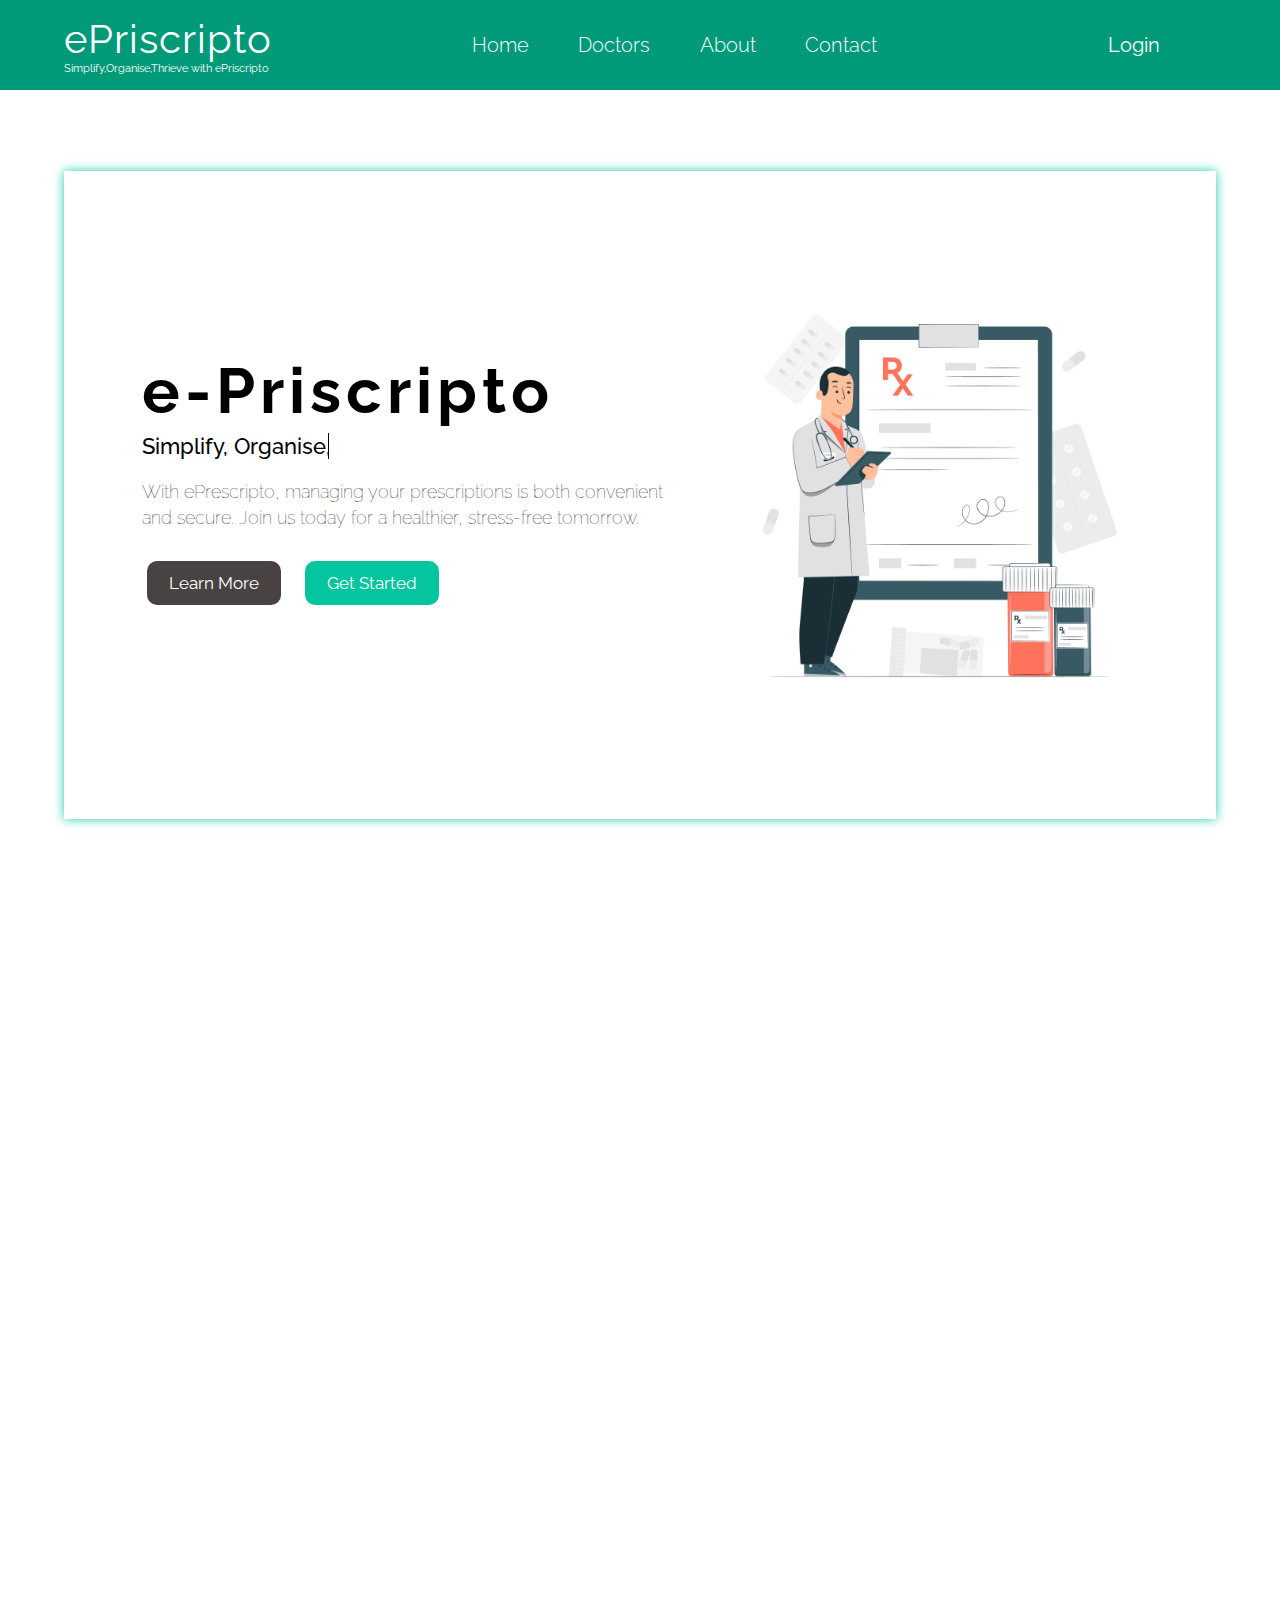
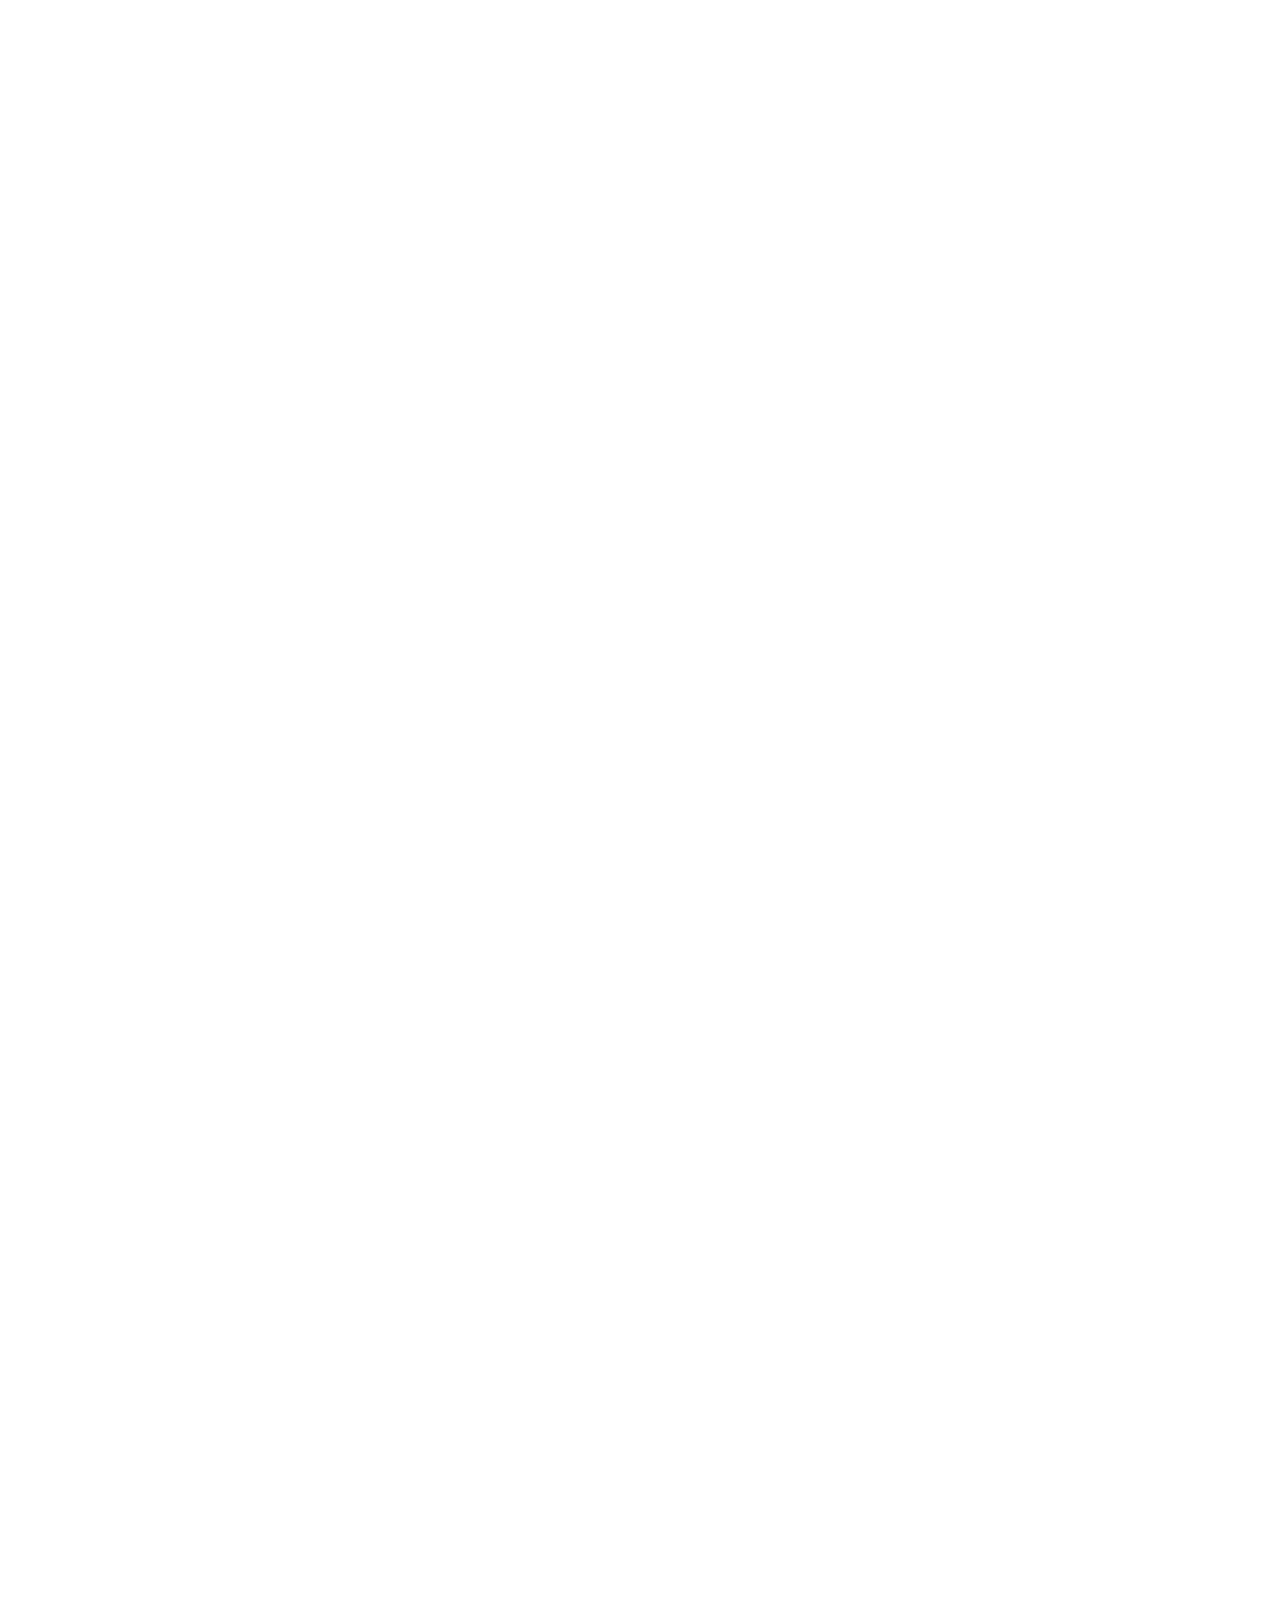
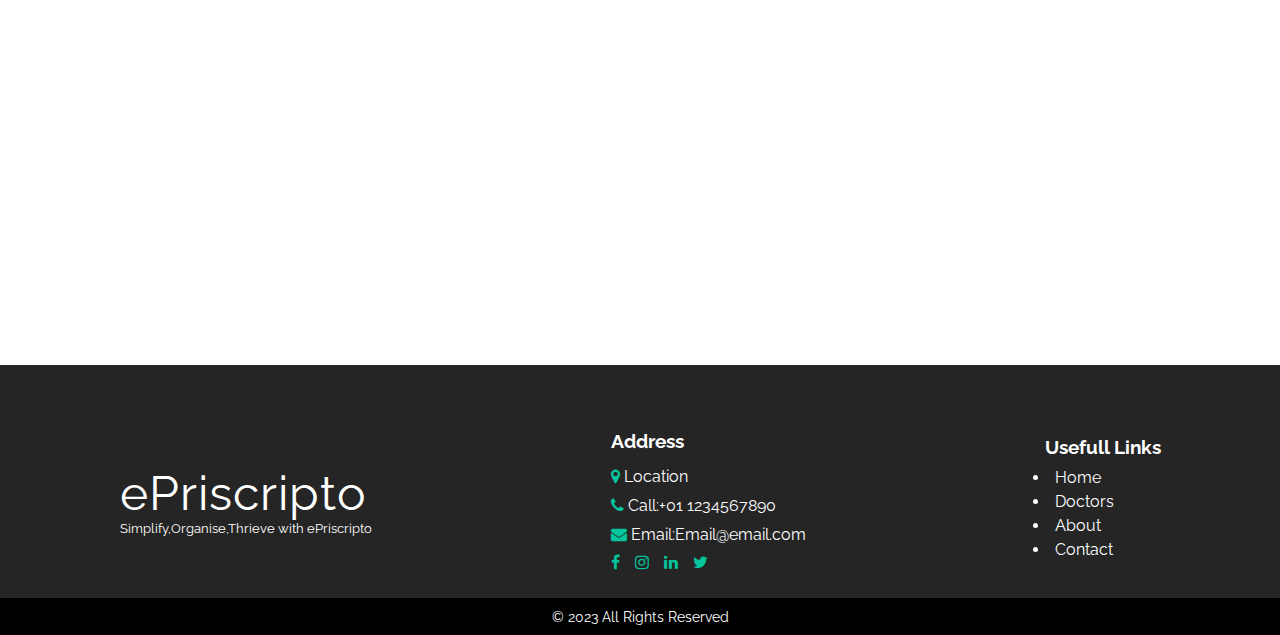
==== index.html @ 1f58bb18 "feat:prescription adding and prescription table" ====
<!DOCTYPE html>
<html lang="en">

    <head>
        <meta charset="UTF-8">
        <meta name="viewport" content="width=device-width, initial-scale=1.0">
        <title>ePriscripto</title>
        <link rel="stylesheet" href="css/style.css">
        <link rel="stylesheet" href="css/signInUp.styles.css">
        <link rel="stylesheet"
            href="https://cdnjs.cloudflare.com/ajax/libs/font-awesome/4.7.0/css/font-awesome.min.css">
    </head>

    <body>
        <header>
            <nav class="navbar-container">
                <div class="logo" href="index.html">
                    <span class="brand">ePriscripto</span>
                    <span class="tagline">Simplify,Organise,Thrieve with ePriscripto</span>
                </div>
                <ul class="navbar-container-left">
                    <li><a href="#home">Home</a></li>
                    <li><a href="#doctors">Doctors</a></li>
                    <li><a href="about.html">About</a></li>
                    <li><a href="#contact-us">Contact</a></li>
                </ul>
                <ul class="navbar-container-right">
                    <li><a class="login" id="login">Login</a></li>
                    <li><a class="profile not-active" href="user-dashboard-html/settings.html">Account</a></li>
                    <li><a class="logout not-active" id="logout">Logout</a></li>
                </ul>
                <div class="drop-down-container">
                    <svg class="menu-icon" xmlns="http://www.w3.org/2000/svg" x="0px" y="0px" width="100" height="100"
                        viewBox="0,0,256,256">
                        <g fill="#ffffff" fill-rule="nonzero" stroke="none" stroke-width="1" stroke-linecap="butt"
                            stroke-linejoin="miter" stroke-miterlimit="10" stroke-dasharray="" stroke-dashoffset="0"
                            font-family="none" font-weight="none" font-size="none" text-anchor="none"
                            style="mix-blend-mode: normal">
                            <g transform="scale(5.12,5.12)">
                                <path
                                    d="M5,8c-0.72127,-0.0102 -1.39216,0.36875 -1.75578,0.99175c-0.36361,0.623 -0.36361,1.39351 0,2.01651c0.36361,0.623 1.0345,1.00195 1.75578,0.99175h40c0.72127,0.0102 1.39216,-0.36875 1.75578,-0.99175c0.36361,-0.623 0.36361,-1.39351 0,-2.01651c-0.36361,-0.623 -1.0345,-1.00195 -1.75578,-0.99175zM5,23c-0.72127,-0.0102 -1.39216,0.36875 -1.75578,0.99175c-0.36361,0.623 -0.36361,1.39351 0,2.01651c0.36361,0.623 1.0345,1.00195 1.75578,0.99175h40c0.72127,0.0102 1.39216,-0.36875 1.75578,-0.99175c0.36361,-0.623 0.36361,-1.39351 0,-2.01651c-0.36361,-0.623 -1.0345,-1.00195 -1.75578,-0.99175zM5,38c-0.72127,-0.0102 -1.39216,0.36875 -1.75578,0.99175c-0.36361,0.623 -0.36361,1.39351 0,2.01651c0.36361,0.623 1.0345,1.00195 1.75578,0.99175h40c0.72127,0.0102 1.39216,-0.36875 1.75578,-0.99175c0.36361,-0.623 0.36361,-1.39351 0,-2.01651c-0.36361,-0.623 -1.0345,-1.00195 -1.75578,-0.99175z">
                                </path>
                            </g>
                        </g>
                    </svg>
                    <ul class="drop-down-menu">
                        <li><a href="#home">Home</a></li>
                        <li><a href="#doctors">Doctors</a></li>
                        <li><a class="login">Login</a></li>
                        <li><a href="about.html">About</a></li>
                        <li><a href="#contact-us">Contact</a></li>
                    </ul>
                </div>
            </nav>
            <section class="login-box-container">
                <div class="container flex" id="container">
                    <div class="form-container sign-up-container flex">
                        <form action="#" class="flex-col" id="sign-up">
                            <h1>Create Account</h1>
                            <div class="social-container">
                                <a href="#" class="social">
                                    <svg xmlns="http://www.w3.org/2000/svg" x="0px" y="0px" width="100" height="100"
                                        viewBox="0 0 48 48">
                                        <linearGradient id="Ld6sqrtcxMyckEl6xeDdMa_uLWV5A9vXIPu_gr1" x1="9.993"
                                            x2="40.615" y1="9.993" y2="40.615" gradientUnits="userSpaceOnUse">
                                            <stop offset="0" stop-color="#2aa4f4"></stop>
                                            <stop offset="1" stop-color="#007ad9"></stop>
                                        </linearGradient>
                                        <path fill="url(#Ld6sqrtcxMyckEl6xeDdMa_uLWV5A9vXIPu_gr1)"
                                            d="M24,4C12.954,4,4,12.954,4,24s8.954,20,20,20s20-8.954,20-20S35.046,4,24,4z">
                                        </path>
                                        <path fill="#fff"
                                            d="M26.707,29.301h5.176l0.813-5.258h-5.989v-2.874c0-2.184,0.714-4.121,2.757-4.121h3.283V12.46 c-0.577-0.078-1.797-0.248-4.102-0.248c-4.814,0-7.636,2.542-7.636,8.334v3.498H16.06v5.258h4.948v14.452 C21.988,43.9,22.981,44,24,44c0.921,0,1.82-0.084,2.707-0.204V29.301z">
                                        </path>
                                    </svg>
                                </a>
                                <svg xmlns="http://www.w3.org/2000/svg" x="0px" y="0px" width="100" height="100"
                                    viewBox="0 0 48 48">
                                    <path fill="#0288d1" d="M24 4A20 20 0 1 0 24 44A20 20 0 1 0 24 4Z"></path>
                                    <path fill="#fff"
                                        d="M14 19H18V34H14zM15.988 17h-.022C14.772 17 14 16.11 14 14.999 14 13.864 14.796 13 16.011 13c1.217 0 1.966.864 1.989 1.999C18 16.11 17.228 17 15.988 17zM35 24.5c0-3.038-2.462-5.5-5.5-5.5-1.862 0-3.505.928-4.5 2.344V19h-4v15h4v-8c0-1.657 1.343-3 3-3s3 1.343 3 3v8h4C35 34 35 24.921 35 24.5z">
                                    </path>
                                </svg>
                                <svg xmlns="http://www.w3.org/2000/svg" x="0px" y="0px" width="100" height="100"
                                    viewBox="0 0 48 48">
                                    <path fill="#FFC107"
                                        d="M43.611,20.083H42V20H24v8h11.303c-1.649,4.657-6.08,8-11.303,8c-6.627,0-12-5.373-12-12c0-6.627,5.373-12,12-12c3.059,0,5.842,1.154,7.961,3.039l5.657-5.657C34.046,6.053,29.268,4,24,4C12.955,4,4,12.955,4,24c0,11.045,8.955,20,20,20c11.045,0,20-8.955,20-20C44,22.659,43.862,21.35,43.611,20.083z">
                                    </path>
                                    <path fill="#FF3D00"
                                        d="M6.306,14.691l6.571,4.819C14.655,15.108,18.961,12,24,12c3.059,0,5.842,1.154,7.961,3.039l5.657-5.657C34.046,6.053,29.268,4,24,4C16.318,4,9.656,8.337,6.306,14.691z">
                                    </path>
                                    <path fill="#4CAF50"
                                        d="M24,44c5.166,0,9.86-1.977,13.409-5.192l-6.19-5.238C29.211,35.091,26.715,36,24,36c-5.202,0-9.619-3.317-11.283-7.946l-6.522,5.025C9.505,39.556,16.227,44,24,44z">
                                    </path>
                                    <path fill="#1976D2"
                                        d="M43.611,20.083H42V20H24v8h11.303c-0.792,2.237-2.231,4.166-4.087,5.571c0.001-0.001,0.002-0.001,0.003-0.002l6.19,5.238C36.971,39.205,44,34,44,24C44,22.659,43.862,21.35,43.611,20.083z">
                                    </path>
                                </svg></a>
                            </div>
                            <span>or use your email for registration</span>
                            <div class="form-fields-container">
                                <div class="form-field">
                                    <input type="text" placeholder="Name" name="fullName" />
                                    <span class="error-name">Error message</span>
                                </div>
                                <div class="form-field">
                                    <input type="email" placeholder="Email" name="email" />
                                    <span class="error-email">error</span>
                                </div>
                                <div class="form-field">
                                    <input type="password" placeholder="Password" name="password" />
                                    <span class="error-password">error</span>
                                </div>
                                <div class="form-field">
                                    <input type="password" placeholder="Confirm Password" name="confirmPassword" />
                                    <span class="error-confirm-password">error</span>
                                </div>
                            </div>
                            <button class="styled">Sign Up</button>
                        </form>
                    </div>
                    <div class="form-container sign-in-container flex">
                        <form action="#" class="flex-col" id="sign-in">
                            <h1>Sign in</h1>
                            <div class="social-container">
                                <a href="#" class="social">
                                    <svg xmlns="http://www.w3.org/2000/svg" x="0px" y="0px" width="100" height="100"
                                        viewBox="0 0 48 48">
                                        <linearGradient id="Ld6sqrtcxMyckEl6xeDdMa_uLWV5A9vXIPu_gr1" x1="9.993"
                                            x2="40.615" y1="9.993" y2="40.615" gradientUnits="userSpaceOnUse">
                                            <stop offset="0" stop-color="#2aa4f4"></stop>
                                            <stop offset="1" stop-color="#007ad9"></stop>
                                        </linearGradient>
                                        <path fill="url(#Ld6sqrtcxMyckEl6xeDdMa_uLWV5A9vXIPu_gr1)"
                                            d="M24,4C12.954,4,4,12.954,4,24s8.954,20,20,20s20-8.954,20-20S35.046,4,24,4z">
                                        </path>
                                        <path fill="#fff"
                                            d="M26.707,29.301h5.176l0.813-5.258h-5.989v-2.874c0-2.184,0.714-4.121,2.757-4.121h3.283V12.46 c-0.577-0.078-1.797-0.248-4.102-0.248c-4.814,0-7.636,2.542-7.636,8.334v3.498H16.06v5.258h4.948v14.452 C21.988,43.9,22.981,44,24,44c0.921,0,1.82-0.084,2.707-0.204V29.301z">
                                        </path>
                                    </svg>
                                </a>
                                <svg xmlns="http://www.w3.org/2000/svg" x="0px" y="0px" width="100" height="100"
                                    viewBox="0 0 48 48">
                                    <path fill="#0288d1" d="M24 4A20 20 0 1 0 24 44A20 20 0 1 0 24 4Z"></path>
                                    <path fill="#fff"
                                        d="M14 19H18V34H14zM15.988 17h-.022C14.772 17 14 16.11 14 14.999 14 13.864 14.796 13 16.011 13c1.217 0 1.966.864 1.989 1.999C18 16.11 17.228 17 15.988 17zM35 24.5c0-3.038-2.462-5.5-5.5-5.5-1.862 0-3.505.928-4.5 2.344V19h-4v15h4v-8c0-1.657 1.343-3 3-3s3 1.343 3 3v8h4C35 34 35 24.921 35 24.5z">
                                    </path>
                                </svg>
                                <svg xmlns="http://www.w3.org/2000/svg" x="0px" y="0px" width="100" height="100"
                                    viewBox="0 0 48 48">
                                    <path fill="#FFC107"
                                        d="M43.611,20.083H42V20H24v8h11.303c-1.649,4.657-6.08,8-11.303,8c-6.627,0-12-5.373-12-12c0-6.627,5.373-12,12-12c3.059,0,5.842,1.154,7.961,3.039l5.657-5.657C34.046,6.053,29.268,4,24,4C12.955,4,4,12.955,4,24c0,11.045,8.955,20,20,20c11.045,0,20-8.955,20-20C44,22.659,43.862,21.35,43.611,20.083z">
                                    </path>
                                    <path fill="#FF3D00"
                                        d="M6.306,14.691l6.571,4.819C14.655,15.108,18.961,12,24,12c3.059,0,5.842,1.154,7.961,3.039l5.657-5.657C34.046,6.053,29.268,4,24,4C16.318,4,9.656,8.337,6.306,14.691z">
                                    </path>
                                    <path fill="#4CAF50"
                                        d="M24,44c5.166,0,9.86-1.977,13.409-5.192l-6.19-5.238C29.211,35.091,26.715,36,24,36c-5.202,0-9.619-3.317-11.283-7.946l-6.522,5.025C9.505,39.556,16.227,44,24,44z">
                                    </path>
                                    <path fill="#1976D2"
                                        d="M43.611,20.083H42V20H24v8h11.303c-0.792,2.237-2.231,4.166-4.087,5.571c0.001-0.001,0.002-0.001,0.003-0.002l6.19,5.238C36.971,39.205,44,34,44,24C44,22.659,43.862,21.35,43.611,20.083z">
                                    </path>
                                </svg></a>
                            </div>
                            <span>or use your account</span>
                            <div class="form-fields-container">
                                <div class="form-field">
                                    <input type="email" placeholder="Email" name="email" />
                                    <span class="error-email">error</span>
                                </div>
                                <div class="form-field">
                                    <input type="password" placeholder="Password" name="password" />
                                    <span class="error-password">error</span>
                                </div>
                            </div>
                            <a href="#">Forgot your password?</a>
                            <button class="styled">Sign In</button>
                        </form>
                    </div>
                    <div class="overlay-container flex-col">
                        <div class="overlay">
                            <div class="overlay-panel overlay-right flex-col">
                                <h1>Welcome Back!</h1>
                                <p>To keep connected with us please login with your personal info</p>
                                <button class="styled" id="signIn">Sign In</button>
                            </div>
                            <div class="overlay-panel overlay-left flex-col active">
                                <h1>Hello, Friend!</h1>
                                <p>Enter your personal details and start journey with us</p>
                                <button class="styled" id="signUp">Sign Up</button>
                            </div>
                        </div>
                    </div>
                </div>
            </section>
            <div class="pop-message">
                Wrong password
            </div>
            <section id="home">
                <div class="home-container">
                    <div class="brand-tagline-container">
                        <h1 class="brand">e-Priscripto</h1>
                        <h3 class="tagline">Simplify, Organise, Thrieve with ePriscripto</h3>
                        <p class="description">With ePrescripto, managing your prescriptions is both convenient and
                            secure.
                            Join us today for a healthier, stress-free tomorrow.</p>
                        <div class="btn-container">
                            <a href="#learn-more">
                                <button class="styled learn-more">Learn More</button>
                            </a>
                            <a>
                                <button class="styled get-started">Get Started</button>
                            </a>
                        </div>
                    </div>
                    <img src="images/doc-priscription.jpg" alt="Priscription illustrations" class="illustration">
                </div>
                <div class="controller-container">
                    <span class="controller">&lt;</span>
                    <span class="controller">&gt;</span>
                </div>
            </section>
        </header>
        <section class="feature-section reveal">
            <div class="features-main-container reveal">
                <h1 class="heading">Features</h1>
                <div class="features-container">
                    <div class="feature">
                        <h2>Medication Reminders</h2>
                        <span>Never miss a dose again! ePrescripto's intuitive medication reminders
                            keep you on track with your prescriptions.</span>
                    </div>
                    <div class="feature">
                        <h2>Priscription History</h2>
                        <span>Access your complete prescription history at your fingertips.
                            ePrescripto securely records and organizes your medications
                        </span>
                    </div>
                    <div class="feature">
                        <h2>Family Profiles</h2>
                        <span>You can manage prescriptions for multiple family members all in one account.
                            Streamline your loved ones' health journeys effortlessly</span>
                    </div>
                </div>
            </div>

        </section>
        <section class="how-to-use-section section-fonts" id="learn-more">
            <div class="steps-container reveal">
                <img src="images/priscription.png" alt="Priscription illustrations" class="illustration">
                <h3 class="heading reveal">Getting Started with ePrescripto</h3>
                <span class="reveal">
                    Welcome to ePrescripto! We're here to make managing your prescriptions and healthcare a breeze.
                    Follow
                    these simple steps to get started:
                </span>
                <ol>
                    <li class="step-heading reveal">Sign Up:
                        <p class="step-des">
                            Click "Get Started" to create your ePrescripto account. It's quick, easy, and free.
                        </p>
                    </li>
                    <li class="step-heading reveal">
                        Upload Prescriptions:
                        <p class="step-des">
                            Upload images or PDFs of your prescriptions. Our platform securely stores your
                            prescription history.
                        </p>
                    </li>
                    <li class="step-heading reveal">Set Medication Reminders:
                        <p class="step-des">
                            Create personalized medication schedules. Receive timely reminders via email or SMS.
                        </p>
                    </li>
                    <li class="step-heading reveal">Stay Organized:
                        <p class="step-des">
                            Access your complete prescription history and track your health journey effortlessly.
                        </p>
                    </li>
                    <li class="step-heading reveal">Family-Friendly:
                        <p class="step-des">
                            Add and manage prescriptions for multiple family members within one account.
                        </p>
                    </li>
                    <li class="step-heading reveal">Experience Convenience:
                        <p class="step-des">
                            Simplify your healthcare management with ePrescripto and enjoy peace of mind.
                        </p>
                    </li>
                </ol>
            </div>
        </section>
        <section class="doctors-section reveal" id="doctors">
            <h1 class="heading">Doctors</h1>
            <div class="doctor-main-container reveal">
                <img src="images/doctor2.png" alt="doctor" class="doctor-illustration doc1">
                <div class="doctor-info-container">
                    <div class="doctor">
                        <img src="images/team1.jpg" alt="Profile" class="profile-pic">
                        <h2>Dr. Olivia Martinez</h2>
                        <h3>Dermatologist</h3>
                    </div>
                    <div class="doctor">
                        <img src="images/team2.jpg" alt="Profile" class="profile-pic">
                        <h2>Dr. Emily Davis</h2>
                        <h3>Pediatrician</h3>
                    </div>
                    <div class="doctor">
                        <img src="images/team3.jpg" alt="Profile" class="profile-pic">
                        <h2>Dr. Robert Johnson</h2>
                        <h3>Orthopedic Surgeon</h3>
                    </div>
                </div>
                <img src="images/doctor1.png" alt="doctor" class="doctor-illustration doc2">
            </div>
        </section>
        <section class="testimonial-section section-fonts reveal">
            <h2 class="heading">Testimonials</h2>
            <div class="testimonial-container">
                <span class="controller">&lt;</span>
                <div class="testimonial">
                    <blockquote>
                        "ePrescripto is a game-changer for me. Managing prescriptions for my entire family has never
                        been this simple."
                    </blockquote>
                    <cite>- Jane Smith</cite>
                </div>
                <span class="controller">&gt;</span>
            </div>
        </section>
        <section class="contact-section section-fonts reveal" id="contact-us">
            <div class="contact-main-container reveal">
                <div>
                    <h2 class="heading">Get in touch with us</h2>
                    <div class="contact-form-container">
                        <form>
                            <input type="text" placeholder="Full Name">
                            <input type="email" placeholder="Email">
                            <input type="tel" placeholder="Phone Number">
                            <textarea name="" id="" cols="60" rows="3" placeholder="Message"></textarea>
                            <button class="styled" id="send">Send</button>
                        </form>
                    </div>
                </div>
            </div>
            <div class="thanks-container flex">
                <div class="thanks">
                    <h2>Thank You</h2>
                    <h4>We will get back to you.</h4>
                </div>
            </div>
        </section>
        <footer>
            <div class="footer-container">
                <div class="logo">
                    <span class="brand">ePriscripto</span>
                    <span class="tagline">Simplify,Organise,Thrieve with ePriscripto</span>
                </div>
                <div class="details-container">
                    <h3>Address</h3>
                    <span><i class="fa fa-map-marker"></i> Location</span>
                    <span><i class="fa fa-phone"></i> Call:+01 1234567890</span>
                    <span><i class="fa fa-envelope"></i> Email:Email@email.com</span>
                    <span class="social-icons-container"><i class="fa fa-facebook"></i><i class="fa fa-instagram"></i><i
                            class="fa fa-linkedin"></i><i class="fa fa-twitter"></i></span>
                </div>
                <div class="important-links-container">
                    <h3>Usefull Links</h3>
                    <ul>
                        <li><a href="#home">Home</a></li>
                        <li><a href="#doctors">Doctors</a></li>
                        <li><a href="about.html">About</a></li>
                        <li><a href="#contact-us">Contact</a></li>
                    </ul>
                </div>
            </div>
            <div class="bottom-bar">&copy; 2023 All Rights Reserved</div>
        </footer>
        <script src="js/index.js"></script>
    </body>

</html>
---- css/style.css ----
@import url('https://fonts.googleapis.com/css2?family=Raleway:ital,wght@0,100;0,200;0,300;0,400;1,600&display=swap');

:root {
    --green: #04C59D;
    --text: white;
    --shadow: rgba(6, 197, 157, 0.9);
    --desText: #cfdbd5;
    --secondaryText: #252525;
    --navBackground: rgb(0, 154, 120);
    --errorText:#af0c0c;
    --errorBackground:#ffe0e0;
    --successBackground:#95d5b2;
}

* {
    font-family: "Raleway";
    margin: 0;
    padding: 0;
    box-sizing: border-box;
    scroll-behavior: smooth;
}

li {
    list-style: none;
}

a {
    padding: 5px;
    border-radius: 5px;
    color: white;
    text-decoration: none;
    transition: all 0.4s;
}

.navbar-container a:hover {
    background-color: #494242;
}

input:focus {
    outline: none;
}

button.styled {
    width: max-content;
    color: var(--text);
    border-color: transparent;
    border-radius: 10px;
    padding: 10px 20px;
    font-size: 1.2em;
    cursor: pointer;
    background-color: var(--green);
}

.heading {
    font-size: 42px;
    text-align: center;
    margin-bottom: 5vh;
}

.controller {
    font-size: 2em;
    cursor: pointer;
}

.fa {
    color: var(--green);
}

/* styles for navigation bar starts here */
.navbar-container {
    position: sticky;
    top: 0;
    padding: 0 5%;
    width: 100%;
    color: var(--text);
    height: 10vh;
    background-color:var(--navBackground);
    display: flex;
    justify-content: space-between;
    align-items: center;
    font-size: 20px;
    z-index: 99;
}

header {
    position: relative;
}

.navbar-container .logo {
    flex-grow: 1;
}

.logo {
    color: var(--text);
    display: flex;
    flex-direction: column;
}

.logo .brand {
    font-size: 2em;
    letter-spacing: 1px;
}

.logo .tagline {
    font-size: .55em;
}

.navbar-container-left {
    font-size: 1em;
    font-weight: 300;
    display: flex;
    gap: 8%;
    flex-grow: 1;
}

.navbar-container-right {
    font-size: 1em;
    display: flex;
    justify-content: flex-end;
    align-items: center;
    flex-grow: 1;
    gap: 10%;
}

.login,.logout,.profile{
    cursor: pointer;
}
.logout.not-active,.login.not-active,.profile.not-active{
    display: none;
}


.navbar-container .menu-icon {
    position: absolute;
    height: 60px;
    top: 1%;
    right: 5%;
    width: 1.5em;
    cursor: pointer;
    display: none;
}

.drop-down-menu {
    position: absolute;
    width: 100%;
    top: 10vh;
    left: 0;
    background-color: var(--navBackground);
    text-align: center;
    display: none;
}

.drop-down-menu li {
    font-size: 1.1em;
    padding: 5px;
    transition: all 0.4s;
}

.drop-down-menu li:hover {
    background-color: #494242;
}

.navbar-container .drop-down-menu.active {
    display: block;
}

/* styles for navigation bar ends here */
.pop-message{
    display: none;
    font-size: 1.3em;
    background-color: var(--desText);
    padding:20px;
    width: 20%;
    height:7vh;
    position: absolute;
    right:0;
    z-index: 100;
    top:15%;;
    animation: popUp 0.6s;
}
.pop-message.error{
    color: var(--errorText);
    border: 1px solid var(--errorText);
    background-color: var(--errorBackground);
}
.pop-message.success{
    color: var(--green);
    border: 1px solid var(--green);
    background-color: #eae6e5;
}
.pop-message.active{
    display: block;
}
@keyframes popUp {
    from{
        transform: translateX(350px);
    }
    to{
        transform: translateX(0);
    } 
}

#home {
    width: 100%;
    height: 90vh;
    display: flex;
    flex-direction: column;
    justify-content: center;
    align-items: center;
}

#home .illustration {
    width: 40%;
}

#home .controller-container {
    position: relative;
    bottom: 7%;
    display: flex;
    gap: 20px;
    display: none;
}

.controller-container .controller {
    background-color: var(--green);
    border-radius: 10%;
    padding: 0 10px 6px;
    color: white;
}

.home-container {
    width: 90%;
    height: 80%;
    padding: 10px;
    display: flex;
    box-shadow: 0 0 10px 0px var(--shadow);
    justify-content: center;
    align-items: center;
    gap: 3%;
}

.brand-tagline-container {
    max-width: 50%;
    height: 65%;
}

.brand-tagline-container .brand {
    font-size: 4.5em;
    letter-spacing: 5px;
}

.brand-tagline-container .tagline {
    margin: 5px 0;
    width: 33%;
    max-width: max-content;
    text-wrap: nowrap;
    text-overflow: hidden;
    overflow: hidden;
    font-weight: 500;
    font-size: 1.6em;
    animation: animate 12s infinite, cursor .6s infinite alternate;
    border-right: 1px solid;
}

@keyframes cursor {
    50% {
        border-color: transparent;
    }
}

@keyframes animate {

    0%,
    100% {
        width: 33%;
    }

    90% {
        width: 100%;
    }
}

.description {
    max-width: 97%;
    margin-top: 20px;
    font-size: 1.3em;
    line-height: 25px;
    font-weight: 100;
}

.brand-tagline-container .btn-container {
    margin-top: 10px;
    display: flex;
    gap: 5%;
}

.styled.learn-more {
    background-color: #494242;
    transition: all 0.2s;
}

.styled.learn-more:hover {
    transform: scale(1.1);
    box-shadow: 0 0 20px 0 var(--secondaryText);
}

.get-started {
    transition: all 0.2s;
}

.get-started:hover {
    transform: scale(1.1);
    box-shadow: 0 0 20px 0 var(--shadow);
}

.section-fonts {
    font-size: 16px;
}

.feature-section {
    position: relative;
    background-color: var(--green);
    padding: 50px 0;
    color: var(--text);
}

.feature-section .heading {
    color: var(--text);
}

.feature-section .features-container {
    display: flex;
    justify-content: center;
    align-items: center;
    flex-wrap: wrap;
    gap: 30px;
}

.feature {
    border-radius: 10px;
    text-align: center;
    padding: 30px 10px;
    box-shadow: 0 0 10px 10px rgba(0, 0, 0, 0.1);
    width: 25%;
    height: 20vh;
    background-color: #192e36;
    transition: 0.4s all;
    overflow: hidden;
    display: flex;
    flex-direction: column;
    gap: 10%;
}

.feature:hover {
    transform: scale(1.1);
}

.feature h2 {
    font-size: 1.5em;
    font-weight: 500;
}

.feature span {
    font-size: 1em;
    line-height: 1.5em;
    font-weight: 200;
    color: var(--text);
    text-overflow: ellipsis;
}

.doctors-section {
    position: relative;
    padding: 50px 0;
    width: 100%;
    height: max-content;
    display: flex;
    justify-content: center;
    align-items: center;
    flex-direction: column;
    background-color: var(--green);
    color: var(--text);
}


.doctors-section .doctor-main-container {
    flex-grow: 2;
    display: flex;
    justify-content: center;
    align-items: center;
    gap: 1%;
}

.doctor-info-container {
    padding: 0 20px;
    height: max-content;
    display: flex;
    justify-content: center;
    align-items: center;
    flex-wrap: wrap;
    gap: 20px;
}

.doctor {
    width: 60%;
    height: max-content;
    background-color: rgba(37, 37, 37, 0.5);
    padding: 20px 5px;
    border-radius: 20px;
    display: flex;
    flex-direction: column;
    justify-content: center;
    align-items: center;
    transition: all 0.3s;
}

.doctor h2 {
    font-size: 1.3em;
}

.doctor h3 {
    font-size: 1.1em;
}

.doctor:hover {
    transform: scale(1.1);
}

.doctor-illustration {
    width: 25%;
}

.doctor .profile-pic {
    margin-bottom: 10px;
    width: 50%;
    aspect-ratio: 1;
    border-radius: 50%;
}

.how-to-use-section {
    position: relative;
    width: 85%;
    margin: 10vh auto;
}

.steps-container {
    padding: 5%;
    box-shadow: 0 0 10px 0 rgba(6, 197, 157, 0.9);
}

.steps-container span {
    font-size: 1.4em;
    line-height: 1.4em;
}

.steps-container ol>li {
    list-style: decimal;
}

.steps-container .illustration {
    position: absolute;
    z-index: -1;
    right: 10%;
    top: 30%;
}

.step-heading {
    color: var(--green);
    font-size: 1.4em;
    margin: 20px 0 20px 20px;
}

.step-heading .step-des {
    color: #252525;
    margin-top: 5px;
    font-size: .9em;
    width: 70%;
}

.steps-container .illustration {
    right: 10%;
    top: 30%;
    width: 100%;
    opacity: .2;
}

.testimonial-section {
    padding: 1%;
    width: 80%;
    margin: 5vh auto;
}

.testimonial-container {
    display: flex;
    justify-content: center;
    align-items: center;
}

.testimonial cite {
    float: right;
    font-size: 1.5em;
}

.testimonial blockquote {
    margin: 20px 0;
    font-size: 1.4em;
    line-height: 28px;
}

.testimonial-container .controller {
    background-color: var(--green);
    padding: 10px 5px 15px;
    color: var(--text);
    font-size: 2em;
}

.testimonial {
    max-width: 90%;
    padding: 1% 4%;
    box-shadow: 0 0 5px 2px rgba(6, 197, 157, 0.9);
}

.contact-section {
    padding: 6%;
    position: relative;
    background-color: var(--green);
    margin: 5vh 0 0;
    display: flex;
    flex-direction: column;
    justify-content: center;
    align-items: center;
    height: 70vh;
}

.contact-main-container {
    position: relative;
    max-width: 90%;
    box-shadow: 0 0 10px 0px rgba(0, 0, 0, 0.7);
    padding: 3%;
    background-color: var(--text);
    animation: send 0.4s;
}

.contact-main-container.not-active {
    display: none;
}

@keyframes send {
    from {
        transform: scale(0);
    }

    to {
        transform: scale(1);
    }
}

.contact-form-container form {
    display: flex;
    flex-direction: column;
}

.contact-form-container form input,
textarea {
    font-size: 1em;
    margin: 10px 0;
    padding: 10px;
    border: var(--green) 1px solid;
}
.contact-form-container .styled{
    margin-top: 10px;
    padding:5px 10px;
    font-size: 1em;
}

.contact-form-container button {
    font-size: 1.2em;
}

.contact-section .thanks-container {
    display: none;
    padding: 2% 8%;
    background-color: var(--text);
    justify-content: center;
    align-items: center;
    text-align: center;
    border-radius: 60px;
    animation: receive 0.4s;
}

.contact-section .thanks-container.active {
    display: block;
}

@keyframes receive {
    from {
        transform: scale(0);
    }

    to {
        transform: scale(1);
    }
}

.thanks h2 {
    font-size: 3em;
}

.thanks h4 {
    font-size: 1.5em;
}

.contact-main-container .thanks-container img {
    width: 30%;
}

footer {
    position: relative;
    color: var(--text);
    height: 30vh;
    width: 100%;
    background-color: #252525;
    display: flex;
    flex-direction: column;
    justify-content: center;
}

.footer-container {
    display: flex;
    justify-content: space-around;
    align-items: center;
    font-size: 18px;
}

.footer-container .brand {
    font-size: 3em;
}

.footer-container .tagline {
    font-size: .8em;
}

.footer-container .details-container {
    display: flex;
    flex-direction: column;
    gap: 10px;
}

.details-container h3 {
    margin-bottom: 5px;
}

.footer-container .details-container .social-icons-container {
    display: flex;
    gap: 15px;
}

.footer-container .important-links-container h3 {
    margin-bottom: 10px;
}

.footer-container .important-links-container li {
    list-style: disc;
    margin: 5px;
}

.bottom-bar {
    font-size: .9em;
    width: 100%;
    background-color: black;
    text-align: center;
    position: absolute;
    bottom: 0;
    padding: 10px 0;
}

.reveal {
    position: relative;
    transform: translateY(150px);
    opacity: 0;
    transition: all 0.5s ease-in;
}

.reveal.active {
    transform: translateY(0);
    opacity: 1;
}

/* media queries starts here */

@media (min-width:375px) {

    .navbar-container-left,
    .navbar-container-right {
        display: none;
    }

    .navbar-container .menu-icon {
        display: block;
    }

    .navbar-container {
        font-size: 14px;
    }

    #home {
        height: 80vh;
    }

    #home .illustration {
        width: 40%;
    }

    .doctor-illustration {
        display: none;
    }

    .home-container {
        font-size: 8px;
        display: flex;
        flex-direction: column-reverse;
    }

    .brand-tagline-container {
        height: 50%;
        max-width: 80%;
        display: flex;
        flex-direction: column;
        align-items: center;
    }

    .description {
        margin-top: 10px;
        line-height: 20px;
        text-align: center;
    }

    .feature-section {
        font-size: 13px;
    }

    .doctors-section {
        font-size: 12px;
    }

    .feature {
        padding: 20px 10px;
        flex-basis: 70%;
    }

    .section-fonts {
        font-size: 12px;
    }

    .steps-container .illustration {
        right: 10%;
        top: 30%;
        width: 100%;
        opacity: .1;
    }

    .step-heading .step-des {
        width: 95%;
    }

    .testimonial {
        max-width: 100%;
    }

    .testimonial blockquote {
        margin: 10px 0;
        line-height: 22px;
    }

    .heading {
        font-size: 24px;
    }

    .contact-section {
        height: 60vh;
    }

    .contact-main-container {
        max-width: 80%;
    }

    .contact-form-container form input,
    textarea {
        margin: 8px 0;
        padding: 5px;
    }

    .footer-container {
        font-size: 9px;
    }
}

@media (min-width:575px) {
    .navbar-container {
        font-size: 14px;
    }

    #home {
        height: 90vh;
    }

    .home-container {
        font-size: 10px;
    }

    #home .illustration {
        width: 35%;
    }

    .brand-tagline-container {
        width: 70%;
    }

    .doctors-section {
        font-size: 13px;
    }

    .doctor {
        flex-basis: 40%;
    }

    .feature-section {
        font-size: 13px;
    }

    .feature {
        flex-basis: 40%;
    }

    .section-fonts {
        font-size: 13px;
    }

    .steps-container .illustration {
        right: 10%;
        top: 20%;
        width: 80%;
        opacity: .1;
    }

    .step-heading .step-des {
        width: 95%;
    }

    .heading {
        font-size: 32px;
    }

    .contact-main-container {
        max-width: 70%;
    }

    .contact-form-container form {
        max-width: 100%;
    }

    .footer-container {
        font-size: 14px;
    }
}

@media(min-width:768px) {

    .navbar-container-left,
    .navbar-container-right {
        display: flex;
    }

    .navbar-container .menu-icon {
        display: none;
    }

    .navbar-container {
        font-size: 14px;
    }

    .home-container {
        font-size: 12px;
        flex-direction: row;
    }

    .brand-tagline-container {
        width: 90%;
        height: 50%;
    }

    .doctors-section {
        font-size: 14px;
    }

    .doctor {
        flex-basis: 35%;
    }

    .feature-section {
        font-size: 15px;
    }

    .feature {
        padding: 20px 10px;
        flex-basis: 40%;
    }

    .section-fonts {
        font-size: 11px;
    }

    .steps-container .illustration {
        right: 10%;
        top: 20%;
        width: 80%;
    }

    .step-heading .step-des {
        width: 95%;
    }

    .heading {
        font-size: 32px;
    }

    .contact-main-container {
        max-width: 70%;
    }

    .contact-form-container form {
        display: flex;
        flex-direction: column;
        max-width: 100%;
    }

    .contact-form-container form input,
    textarea {
        margin: 8px 0;
        padding: 3px;
    }

    .footer-container {
        font-size: 14px;
    }
}

@media (min-width:991px) {
    .navbar-container {
        font-size: 16px;
    }

    .home-container {
        font-size: 12px;
    }

    .description {
        text-align: left;
    }

    .brand-tagline-container {
        width: 50%;
        height: 60%;
        align-items: start;
    }

    .feature-section {
        font-size: 14px;
    }

    .feature {
        padding: 20px;
        flex-basis: 35%;
    }

    .section-fonts {
        font-size: 15px;
    }

    .steps-container .illustration {
        top: 20%;
        width: 60%;
    }

    .step-heading .step-des {
        width: 80%;
    }

    .testimonial {
        max-width: 90%;
    }

    .testimonial blockquote {
        margin: 15px 0;
        line-height: 28px;
    }

    .heading {
        font-size: 38px;
    }

    .contact-main-container {
        max-width: 50%;
    }

    .contact-form-container form input,
    textarea {
        margin: 10px 0;
        padding: 15px;
    }
}

@media (min-width:1024px) {

    .navbar-container {
        font-size: 16px;
    }

    .home-container {
        font-size: 12px;
    }

    .feature-section {
        font-size: 14px;
    }

    .feature {
        padding: 20px;
        flex-basis: 35%;
    }

    .section-fonts {
        font-size: 14px;
    }

    .testimonial blockquote {
        margin: 15px 0;
        line-height: 28px;
    }

    .heading {
        font-size: 36px;
    }

    .contact-form-container form input,
    textarea {
        margin: 10px 0;
        padding: 10px;
    }

    .footer-container {
        font-size: 14px;
    }
}

@media (min-width:1150px) {

    .navbar-container {
        font-size: 20px;
    }

    .home-container {
        font-size: 14px;
    }

    .brand-tagline-container {
        width: 50%;
        height: 45%;
    }

    .description {
        margin: 15px 0;
        line-height: 26px;
    }

    .feature-section {
        font-size: 16px;
    }

    .feature {
        flex-basis: 30%;
    }

    .section-fonts {
        font-size: 16px;
    }

    .steps-container .illustration {
        top: 20%;
        width: 70%;
    }

    .doctor {
        flex-basis: 30%;
    }

    .heading {
        font-size: 36px;
    }

    .footer-container {
        font-size: 16px;
    }
}

@media (min-width:1350px) {
    .navbar-container {
        font-size: 20px;
    }

    .brand-tagline-container {
        width: 50%;
        height: 50%;
    }

    .feature-section {
        font-size: 17px;
    }

    .feature {
        flex-basis: 25%;
    }

    .section-fonts {
        font-size: 17px;
    }

    .steps-container .illustration {
        top: 20%;
        width: 40%;
    }

    .heading {
        font-size: 38px;
    }

    .contact-main-container {
        max-width: 80%;
    }

    .footer-container {
        font-size: 18px;
    }
}
---- css/signInUp.styles.css ----
@import url('https://fonts.googleapis.com/css2?family=Raleway:ital,wght@0,100;0,200;0,300;0,400;1,600&display=swap');

:root {
    --green: #04C59D;
    --text: white;
    --shadow: rgba(6, 197, 157, 0.9);
    --desText: #cfdbd5;
    --secondaryText: #252525;
    --errorBackground:#ffe0e0;
    --errorText:#af0c0c;
}

* {
    font-family: "Raleway";
    margin: 0;
    padding: 0;
    box-sizing: border-box;
    scroll-behavior: smooth;
}

.flex {
    display: flex;
}

.flex-col {
    display: flex;
    flex-direction: column;
}

body.noScroll {
    overflow: hidden;
}

.login-box-container {
    position: fixed;
    top: 0;
    width: 100%;
    height: 100vh;
    display: none;
    backdrop-filter: blur(10px);
    animation: show 0.8s;
    z-index: 10;
    overflow: hidden;
}

@keyframes show {
    0% {
        transform: scale(0);
    }

    100% {
        transform: scale(1);
    }
}

.container {
    font-size: 16px;
    position: absolute;
    top: 50%;
    left: 50%;
    transform: translate(-50%, -50%);
    height: 60vh;
    background-color: var(--text);
    box-shadow: 0 0 5px 2px var(--shadow);
}

.login-box-container.active {
    display: block;
}

.container a {
    color: var(--green);
}

.form-container form {
    width: 400px;
    min-height: 100%;
    padding: 20px;
    align-items: center;
    justify-content: center;
}
.social-container svg{
    width: 40px;
    height: 40px;
}
.login-box-container h1 {
    margin: 10px 0;
    font-size: 2em;
}

.form-fields-container {
    margin-top: 10px;
    width: 80%;
}

.form-fields-container .form-field {
    margin: 15px 0;
}

.form-fields-container .form-field span {
    padding:5px 10px;
    width: 90%;
    font-size: .9em;
    margin-top: 5px;
    margin-bottom: 15px;
    color:var(--errorText);
    display: none;
}

span.error-name.active,
span.error-email.active,
span.error-password.active,
span.error-confirm-password.active {
    display: block;
}

.form-container form input {
    font-size: 1.1em;
    padding: 8px;
    width: 100%;
    border: none;
    border-radius: 5px;
    background-color: #E9E9E9;
}
.form-container form input.error{
    border: var(--errorText) 1px solid;
}

.form-container .social-container {
    margin: 10px 0;
    font-size: 1.3em;
}

.form-container button {
    margin-top: 20px;
}

.overlay-panel {
    background-color: var(--green);
    color: var(--text);
    position: absolute;
    justify-content: center;
    width: 400px;
    height: 100%;
    align-items: center;
}

.overlay-panel p {
    margin: 20px 0;
    width: 80%;
    text-align: center;
    font-size: 1.2em;
}

.overlay-container .styled {
    border: var(--text) solid 1px;
    color: var(--text);
}

.overlay-panel.overlay-left {
    left: 0;
    animation: animate-left 0.6s;
}

@keyframes animate-left {
    from {
        transform: translateX(400px);
    }

    to {
        transform: translateX(0);
    }
}

.overlay-panel.overlay-right {
    right: 0;
    animation: animate-right 0.6s;
}

@keyframes animate-right {
    from {
        transform: translateX(-400px);
    }

    to {
        transform: translateX(0);
    }
}

.overlay-panel.overlay-right {
    display: none;
}

.overlay-panel.overlay-right.active {
    display: flex;
}

.overlay-panel.overlay-left {
    display: none;
}

.overlay-panel.overlay-left.active {
    display: flex;
}
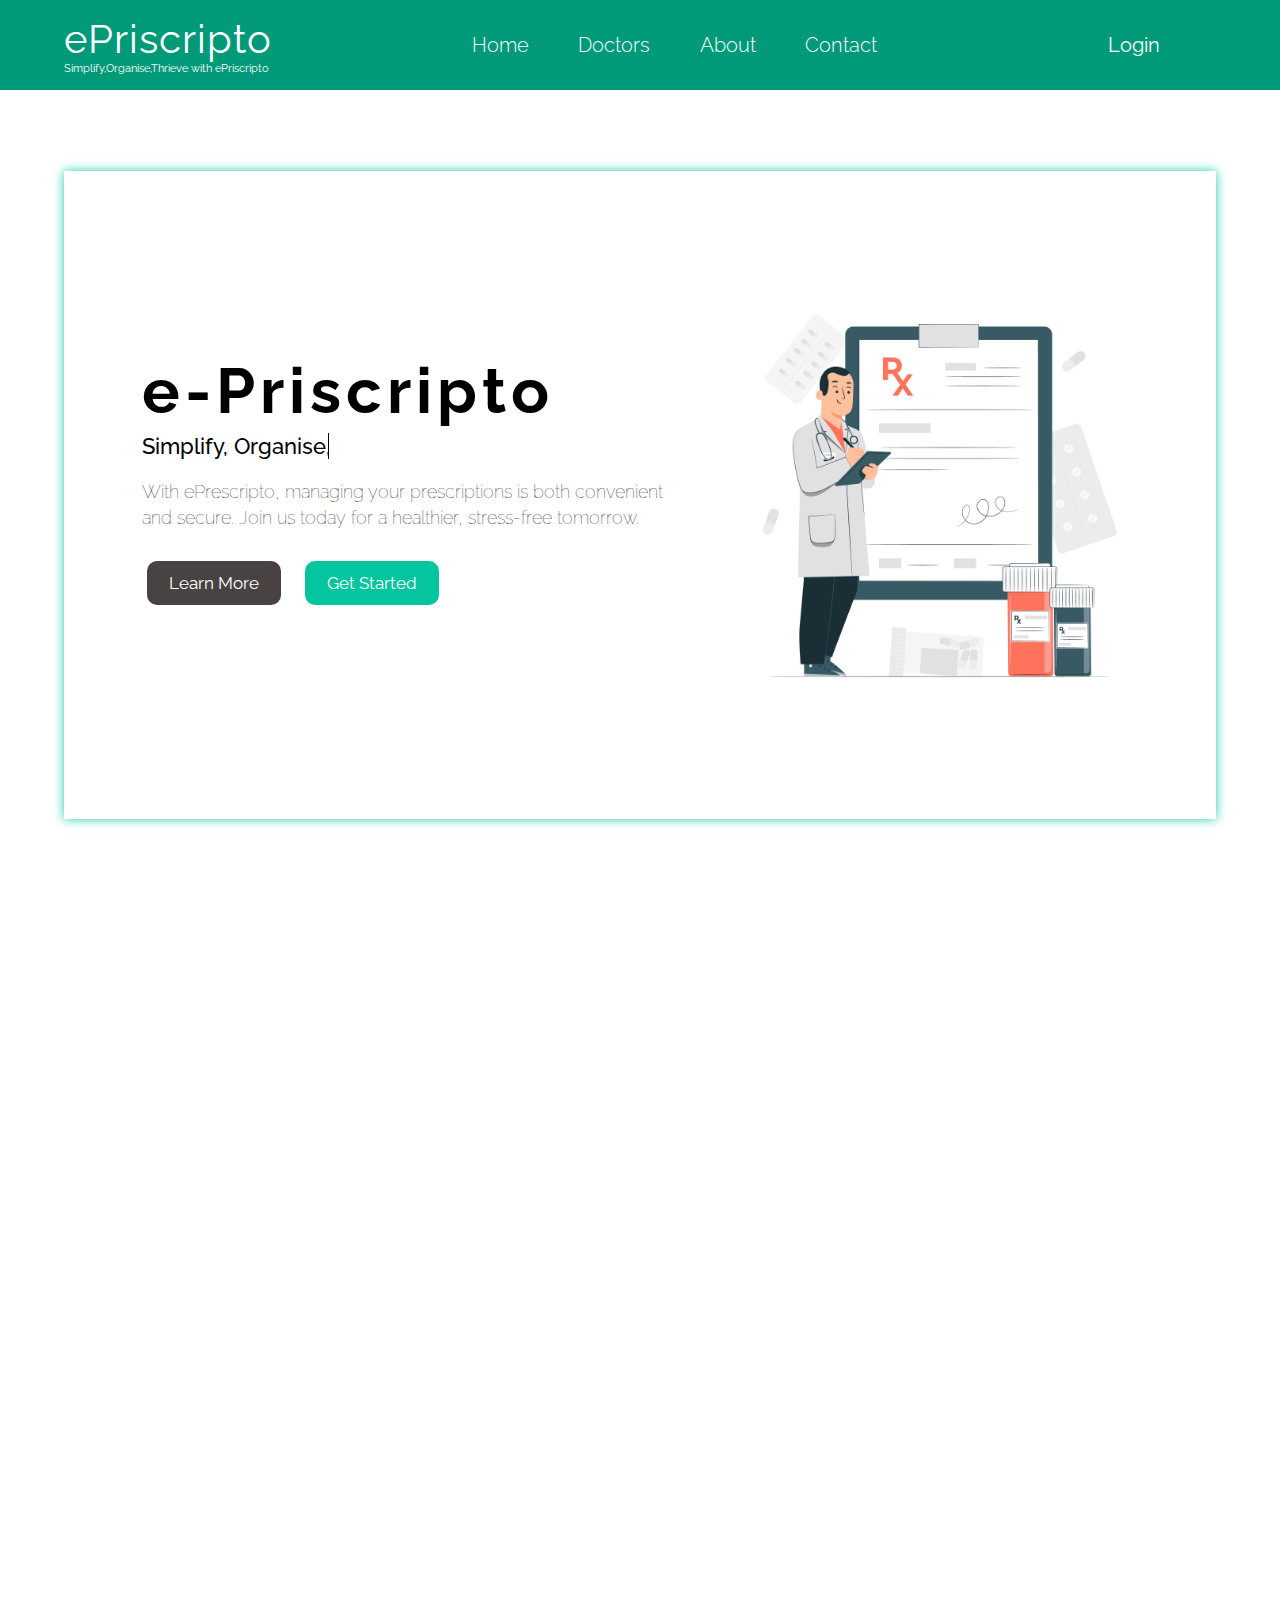
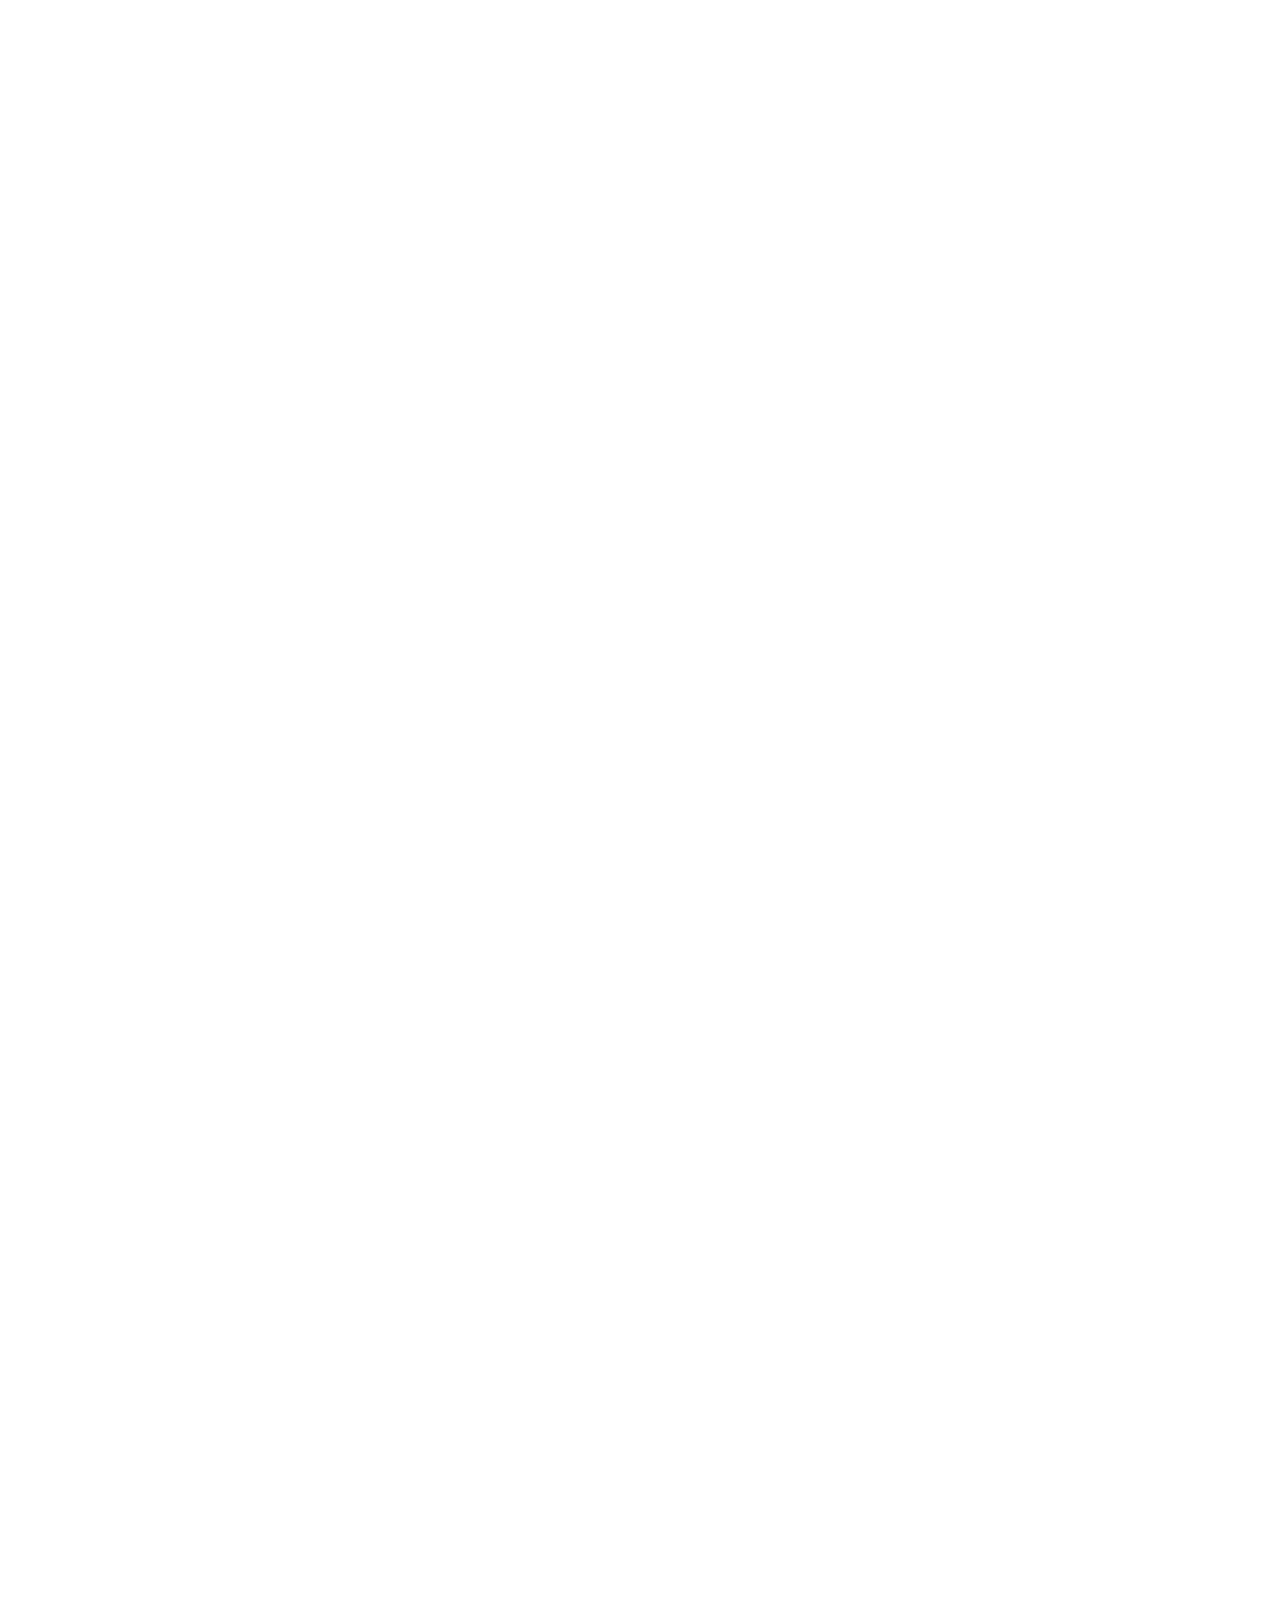
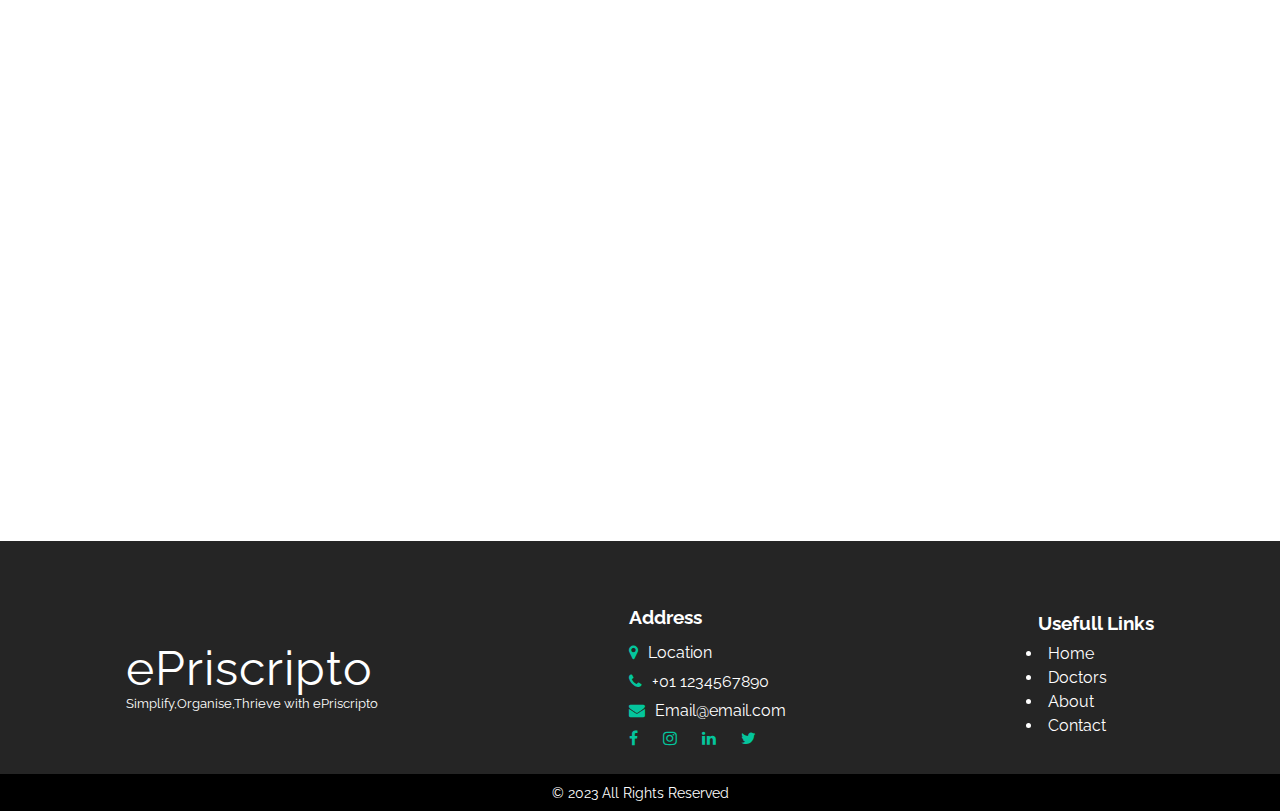
==== commit c033f9b9: "chore:design changes;minor changes;" ====
--- a/index.html
+++ b/index.html
@@ -54,11 +54,12 @@
             </nav>
             <section class="login-box-container">
                 <div class="container flex" id="container">
+                    <span id="close-login">&times;</span>
                     <div class="form-container sign-up-container flex">
                         <form action="#" class="flex-col" id="sign-up">
                             <h1>Create Account</h1>
                             <div class="social-container">
-                                <a href="#" class="social">
+                                <a href="https://www.facebook.com/" class="social">
                                     <svg xmlns="http://www.w3.org/2000/svg" x="0px" y="0px" width="100" height="100"
                                         viewBox="0 0 48 48">
                                         <linearGradient id="Ld6sqrtcxMyckEl6xeDdMa_uLWV5A9vXIPu_gr1" x1="9.993"
@@ -74,31 +75,36 @@
                                         </path>
                                     </svg>
                                 </a>
-                                <svg xmlns="http://www.w3.org/2000/svg" x="0px" y="0px" width="100" height="100"
-                                    viewBox="0 0 48 48">
-                                    <path fill="#0288d1" d="M24 4A20 20 0 1 0 24 44A20 20 0 1 0 24 4Z"></path>
-                                    <path fill="#fff"
-                                        d="M14 19H18V34H14zM15.988 17h-.022C14.772 17 14 16.11 14 14.999 14 13.864 14.796 13 16.011 13c1.217 0 1.966.864 1.989 1.999C18 16.11 17.228 17 15.988 17zM35 24.5c0-3.038-2.462-5.5-5.5-5.5-1.862 0-3.505.928-4.5 2.344V19h-4v15h4v-8c0-1.657 1.343-3 3-3s3 1.343 3 3v8h4C35 34 35 24.921 35 24.5z">
-                                    </path>
-                                </svg>
-                                <svg xmlns="http://www.w3.org/2000/svg" x="0px" y="0px" width="100" height="100"
-                                    viewBox="0 0 48 48">
-                                    <path fill="#FFC107"
-                                        d="M43.611,20.083H42V20H24v8h11.303c-1.649,4.657-6.08,8-11.303,8c-6.627,0-12-5.373-12-12c0-6.627,5.373-12,12-12c3.059,0,5.842,1.154,7.961,3.039l5.657-5.657C34.046,6.053,29.268,4,24,4C12.955,4,4,12.955,4,24c0,11.045,8.955,20,20,20c11.045,0,20-8.955,20-20C44,22.659,43.862,21.35,43.611,20.083z">
-                                    </path>
-                                    <path fill="#FF3D00"
-                                        d="M6.306,14.691l6.571,4.819C14.655,15.108,18.961,12,24,12c3.059,0,5.842,1.154,7.961,3.039l5.657-5.657C34.046,6.053,29.268,4,24,4C16.318,4,9.656,8.337,6.306,14.691z">
-                                    </path>
-                                    <path fill="#4CAF50"
-                                        d="M24,44c5.166,0,9.86-1.977,13.409-5.192l-6.19-5.238C29.211,35.091,26.715,36,24,36c-5.202,0-9.619-3.317-11.283-7.946l-6.522,5.025C9.505,39.556,16.227,44,24,44z">
-                                    </path>
-                                    <path fill="#1976D2"
-                                        d="M43.611,20.083H42V20H24v8h11.303c-0.792,2.237-2.231,4.166-4.087,5.571c0.001-0.001,0.002-0.001,0.003-0.002l6.19,5.238C36.971,39.205,44,34,44,24C44,22.659,43.862,21.35,43.611,20.083z">
-                                    </path>
-                                </svg></a>
+                                <a href="https://www.linkedin.com/" class="social">
+                                    <svg xmlns="http://www.w3.org/2000/svg" x="0px" y="0px" width="100" height="100"
+                                        viewBox="0 0 48 48">
+                                        <path fill="#0288d1" d="M24 4A20 20 0 1 0 24 44A20 20 0 1 0 24 4Z"></path>
+                                        <path fill="#fff"
+                                            d="M14 19H18V34H14zM15.988 17h-.022C14.772 17 14 16.11 14 14.999 14 13.864 14.796 13 16.011 13c1.217 0 1.966.864 1.989 1.999C18 16.11 17.228 17 15.988 17zM35 24.5c0-3.038-2.462-5.5-5.5-5.5-1.862 0-3.505.928-4.5 2.344V19h-4v15h4v-8c0-1.657 1.343-3 3-3s3 1.343 3 3v8h4C35 34 35 24.921 35 24.5z">
+                                        </path>
+                                    </svg>
+                                </a>
+                                <a
+                                    href="https://accounts.google.com/v3/signin/identifier?ifkv=AYZoVheGSdG49XdfbcL6aXk6jncWjykiX0y8C0FeQNFKjJq6dGAYJrHCsMpnvkocg2jt9D3pnVmJ&flowName=GlifWebSignIn&flowEntry=ServiceLogin&dsh=S-737504366%3A1696828944133757&theme=glif">
+                                    <svg xmlns="http://www.w3.org/2000/svg" x="0px" y="0px" width="100" height="100"
+                                        viewBox="0 0 48 48">
+                                        <path fill="#FFC107"
+                                            d="M43.611,20.083H42V20H24v8h11.303c-1.649,4.657-6.08,8-11.303,8c-6.627,0-12-5.373-12-12c0-6.627,5.373-12,12-12c3.059,0,5.842,1.154,7.961,3.039l5.657-5.657C34.046,6.053,29.268,4,24,4C12.955,4,4,12.955,4,24c0,11.045,8.955,20,20,20c11.045,0,20-8.955,20-20C44,22.659,43.862,21.35,43.611,20.083z">
+                                        </path>
+                                        <path fill="#FF3D00"
+                                            d="M6.306,14.691l6.571,4.819C14.655,15.108,18.961,12,24,12c3.059,0,5.842,1.154,7.961,3.039l5.657-5.657C34.046,6.053,29.268,4,24,4C16.318,4,9.656,8.337,6.306,14.691z">
+                                        </path>
+                                        <path fill="#4CAF50"
+                                            d="M24,44c5.166,0,9.86-1.977,13.409-5.192l-6.19-5.238C29.211,35.091,26.715,36,24,36c-5.202,0-9.619-3.317-11.283-7.946l-6.522,5.025C9.505,39.556,16.227,44,24,44z">
+                                        </path>
+                                        <path fill="#1976D2"
+                                            d="M43.611,20.083H42V20H24v8h11.303c-0.792,2.237-2.231,4.166-4.087,5.571c0.001-0.001,0.002-0.001,0.003-0.002l6.19,5.238C36.971,39.205,44,34,44,24C44,22.659,43.862,21.35,43.611,20.083z">
+                                        </path>
+                                    </svg>
+                                </a>
                             </div>
                             <span>or use your email for registration</span>
-                            <div class="form-fields-container">
+                            <div class="form-fields-container flex-col">
                                 <div class="form-field">
                                     <input type="text" placeholder="Name" name="fullName" />
                                     <span class="error-name">Error message</span>
@@ -123,7 +129,7 @@
                         <form action="#" class="flex-col" id="sign-in">
                             <h1>Sign in</h1>
                             <div class="social-container">
-                                <a href="#" class="social">
+                                <a href="https://www.facebook.com/" class="social">
                                     <svg xmlns="http://www.w3.org/2000/svg" x="0px" y="0px" width="100" height="100"
                                         viewBox="0 0 48 48">
                                         <linearGradient id="Ld6sqrtcxMyckEl6xeDdMa_uLWV5A9vXIPu_gr1" x1="9.993"
@@ -139,31 +145,36 @@
                                         </path>
                                     </svg>
                                 </a>
-                                <svg xmlns="http://www.w3.org/2000/svg" x="0px" y="0px" width="100" height="100"
-                                    viewBox="0 0 48 48">
-                                    <path fill="#0288d1" d="M24 4A20 20 0 1 0 24 44A20 20 0 1 0 24 4Z"></path>
-                                    <path fill="#fff"
-                                        d="M14 19H18V34H14zM15.988 17h-.022C14.772 17 14 16.11 14 14.999 14 13.864 14.796 13 16.011 13c1.217 0 1.966.864 1.989 1.999C18 16.11 17.228 17 15.988 17zM35 24.5c0-3.038-2.462-5.5-5.5-5.5-1.862 0-3.505.928-4.5 2.344V19h-4v15h4v-8c0-1.657 1.343-3 3-3s3 1.343 3 3v8h4C35 34 35 24.921 35 24.5z">
-                                    </path>
-                                </svg>
-                                <svg xmlns="http://www.w3.org/2000/svg" x="0px" y="0px" width="100" height="100"
-                                    viewBox="0 0 48 48">
-                                    <path fill="#FFC107"
-                                        d="M43.611,20.083H42V20H24v8h11.303c-1.649,4.657-6.08,8-11.303,8c-6.627,0-12-5.373-12-12c0-6.627,5.373-12,12-12c3.059,0,5.842,1.154,7.961,3.039l5.657-5.657C34.046,6.053,29.268,4,24,4C12.955,4,4,12.955,4,24c0,11.045,8.955,20,20,20c11.045,0,20-8.955,20-20C44,22.659,43.862,21.35,43.611,20.083z">
-                                    </path>
-                                    <path fill="#FF3D00"
-                                        d="M6.306,14.691l6.571,4.819C14.655,15.108,18.961,12,24,12c3.059,0,5.842,1.154,7.961,3.039l5.657-5.657C34.046,6.053,29.268,4,24,4C16.318,4,9.656,8.337,6.306,14.691z">
-                                    </path>
-                                    <path fill="#4CAF50"
-                                        d="M24,44c5.166,0,9.86-1.977,13.409-5.192l-6.19-5.238C29.211,35.091,26.715,36,24,36c-5.202,0-9.619-3.317-11.283-7.946l-6.522,5.025C9.505,39.556,16.227,44,24,44z">
-                                    </path>
-                                    <path fill="#1976D2"
-                                        d="M43.611,20.083H42V20H24v8h11.303c-0.792,2.237-2.231,4.166-4.087,5.571c0.001-0.001,0.002-0.001,0.003-0.002l6.19,5.238C36.971,39.205,44,34,44,24C44,22.659,43.862,21.35,43.611,20.083z">
-                                    </path>
-                                </svg></a>
+                                <a href="https://www.linkedin.com/" class="social">
+                                    <svg xmlns="http://www.w3.org/2000/svg" x="0px" y="0px" width="100" height="100"
+                                        viewBox="0 0 48 48">
+                                        <path fill="#0288d1" d="M24 4A20 20 0 1 0 24 44A20 20 0 1 0 24 4Z"></path>
+                                        <path fill="#fff"
+                                            d="M14 19H18V34H14zM15.988 17h-.022C14.772 17 14 16.11 14 14.999 14 13.864 14.796 13 16.011 13c1.217 0 1.966.864 1.989 1.999C18 16.11 17.228 17 15.988 17zM35 24.5c0-3.038-2.462-5.5-5.5-5.5-1.862 0-3.505.928-4.5 2.344V19h-4v15h4v-8c0-1.657 1.343-3 3-3s3 1.343 3 3v8h4C35 34 35 24.921 35 24.5z">
+                                        </path>
+                                    </svg>
+                                </a>
+                                <a href="https://accounts.google.com/v3/signin/identifier?ifkv=AYZoVheGSdG49XdfbcL6aXk6jncWjykiX0y8C0FeQNFKjJq6dGAYJrHCsMpnvkocg2jt9D3pnVmJ&flowName=GlifWebSignIn&flowEntry=ServiceLogin&dsh=S-737504366%3A1696828944133757&theme=glif"
+                                    class="social">
+                                    <svg xmlns="http://www.w3.org/2000/svg" x="0px" y="0px" width="100" height="100"
+                                        viewBox="0 0 48 48">
+                                        <path fill="#FFC107"
+                                            d="M43.611,20.083H42V20H24v8h11.303c-1.649,4.657-6.08,8-11.303,8c-6.627,0-12-5.373-12-12c0-6.627,5.373-12,12-12c3.059,0,5.842,1.154,7.961,3.039l5.657-5.657C34.046,6.053,29.268,4,24,4C12.955,4,4,12.955,4,24c0,11.045,8.955,20,20,20c11.045,0,20-8.955,20-20C44,22.659,43.862,21.35,43.611,20.083z">
+                                        </path>
+                                        <path fill="#FF3D00"
+                                            d="M6.306,14.691l6.571,4.819C14.655,15.108,18.961,12,24,12c3.059,0,5.842,1.154,7.961,3.039l5.657-5.657C34.046,6.053,29.268,4,24,4C16.318,4,9.656,8.337,6.306,14.691z">
+                                        </path>
+                                        <path fill="#4CAF50"
+                                            d="M24,44c5.166,0,9.86-1.977,13.409-5.192l-6.19-5.238C29.211,35.091,26.715,36,24,36c-5.202,0-9.619-3.317-11.283-7.946l-6.522,5.025C9.505,39.556,16.227,44,24,44z">
+                                        </path>
+                                        <path fill="#1976D2"
+                                            d="M43.611,20.083H42V20H24v8h11.303c-0.792,2.237-2.231,4.166-4.087,5.571c0.001-0.001,0.002-0.001,0.003-0.002l6.19,5.238C36.971,39.205,44,34,44,24C44,22.659,43.862,21.35,43.611,20.083z">
+                                        </path>
+                                    </svg>
+                                </a>
                             </div>
                             <span>or use your account</span>
-                            <div class="form-fields-container">
+                            <div class="form-fields-container flex-col">
                                 <div class="form-field">
                                     <input type="email" placeholder="Email" name="email" />
                                     <span class="error-email">error</span>
@@ -314,7 +325,7 @@
                 <img src="images/doctor1.png" alt="doctor" class="doctor-illustration doc2">
             </div>
         </section>
-        <section class="testimonial-section section-fonts reveal">
+        <!-- <section class="testimonial-section section-fonts reveal">
             <h2 class="heading">Testimonials</h2>
             <div class="testimonial-container">
                 <span class="controller">&lt;</span>
@@ -327,12 +338,50 @@
                 </div>
                 <span class="controller">&gt;</span>
             </div>
+        </section> -->
+        <section class="testimonial-section reveal">
+            <h2 class="heading">Testimonials</h2>
+            <div class="testimonial-container">
+                <div class="indicators">
+                    <span class="indicator-btn active"></span>
+                    <span class="indicator-btn"></span>
+                    <span class="indicator-btn"></span>
+                </div>
+                <div class="slider-container">
+                    <div class="slider-row">
+                        <div class="testimonial">
+                            <blockquote>
+                                "ePrescripto is a game-changer for me. Managing prescriptions for my entire family has
+                                never
+                                been this simple."
+                            </blockquote>
+                            <cite>- Jane Smith</cite>
+                        </div>
+                        <div class="testimonial">
+                            <blockquote>
+                                "ePrescripto is a game-changer for me. Managing prescriptions for my entire family has
+                                never
+                                been this simple."
+                            </blockquote>
+                            <cite>- Jane Smith</cite>
+                        </div>
+                        <div class="testimonial">
+                            <blockquote>
+                                "ePrescripto is a game-changer for me. Managing prescriptions for my entire family has
+                                never
+                                been this simple."
+                            </blockquote>
+                            <cite>- Jane Smith</cite>
+                        </div>
+                    </div>
+                </div>
+            </div>
         </section>
-        <section class="contact-section section-fonts reveal" id="contact-us">
-            <div class="contact-main-container reveal">
-                <div>
+        <section class="contact-section section-fonts reveal flex-col" id="contact-us">
+            <div class="contact-main-container reveal flex">
+                <div class="contact-form flex-col">
                     <h2 class="heading">Get in touch with us</h2>
-                    <div class="contact-form-container">
+                    <div class="contact-form-container flex">
                         <form>
                             <input type="text" placeholder="Full Name">
                             <input type="email" placeholder="Email">
@@ -340,13 +389,15 @@
                             <textarea name="" id="" cols="60" rows="3" placeholder="Message"></textarea>
                             <button class="styled" id="send">Send</button>
                         </form>
-                    </div>
-                </div>
-            </div>
-            <div class="thanks-container flex">
-                <div class="thanks">
-                    <h2>Thank You</h2>
-                    <h4>We will get back to you.</h4>
+                        <img src="images/contact-us.png" alt="contact-us" class="contact-us-img">
+                    </div>
+                </div>
+                <div class="thanks-container flex">
+                    <div class="thanks">
+                        <img src="images/done.png" alt="Message Sent">
+                        <h2>Thank You</h2>
+                        <h4>We will get back to you.</h4>
+                    </div>
                 </div>
             </div>
         </section>
@@ -358,9 +409,9 @@
                 </div>
                 <div class="details-container">
                     <h3>Address</h3>
-                    <span><i class="fa fa-map-marker"></i> Location</span>
-                    <span><i class="fa fa-phone"></i> Call:+01 1234567890</span>
-                    <span><i class="fa fa-envelope"></i> Email:Email@email.com</span>
+                    <span><i class="fa fa-map-marker"></i>Location</span>
+                    <span><i class="fa fa-phone"></i>+01 1234567890</span>
+                    <span><i class="fa fa-envelope"></i>Email@email.com</span>
                     <span class="social-icons-container"><i class="fa fa-facebook"></i><i class="fa fa-instagram"></i><i
                             class="fa fa-linkedin"></i><i class="fa fa-twitter"></i></span>
                 </div>
--- a/css/style.css
+++ b/css/style.css
@@ -1,4 +1,4 @@
-@import url('https://fonts.googleapis.com/css2?family=Raleway:ital,wght@0,100;0,200;0,300;0,400;1,600&display=swap');
+@import url('https://fonts.googleapis.com/css2?family=Raleway:ital,wght@0,100;0,200;0,300;0,400;0,500;1,600&display=swap');
 
 :root {
     --green: #04C59D;
@@ -7,9 +7,9 @@
     --desText: #cfdbd5;
     --secondaryText: #252525;
     --navBackground: rgb(0, 154, 120);
-    --errorText:#af0c0c;
-    --errorBackground:#ffe0e0;
-    --successBackground:#95d5b2;
+    --errorText: #af0c0c;
+    --errorBackground: #ffe0e0;
+    --successBackground: #95d5b2;
 }
 
 * {
@@ -54,7 +54,8 @@
 .heading {
     font-size: 42px;
     text-align: center;
-    margin-bottom: 5vh;
+    font-weight: 500;
+    margin-bottom: 4vh;
 }
 
 .controller {
@@ -74,7 +75,7 @@
     width: 100%;
     color: var(--text);
     height: 10vh;
-    background-color:var(--navBackground);
+    background-color: var(--navBackground);
     display: flex;
     justify-content: space-between;
     align-items: center;
@@ -122,10 +123,15 @@
     gap: 10%;
 }
 
-.login,.logout,.profile{
+.login,
+.logout,
+.profile {
     cursor: pointer;
 }
-.logout.not-active,.login.not-active,.profile.not-active{
+
+.logout.not-active,
+.login.not-active,
+.profile.not-active {
     display: none;
 }
 
@@ -165,39 +171,44 @@
 }
 
 /* styles for navigation bar ends here */
-.pop-message{
+.pop-message {
     display: none;
     font-size: 1.3em;
     background-color: var(--desText);
-    padding:20px;
+    padding: 20px;
     width: 20%;
-    height:7vh;
+    height: 7vh;
     position: absolute;
-    right:0;
+    right: 0;
     z-index: 100;
-    top:15%;;
+    top: 15%;
     animation: popUp 0.6s;
 }
-.pop-message.error{
+
+.pop-message.error {
     color: var(--errorText);
     border: 1px solid var(--errorText);
     background-color: var(--errorBackground);
 }
-.pop-message.success{
+
+.pop-message.success {
     color: var(--green);
     border: 1px solid var(--green);
     background-color: #eae6e5;
 }
-.pop-message.active{
+
+.pop-message.active {
     display: block;
 }
+
 @keyframes popUp {
-    from{
+    from {
         transform: translateX(350px);
     }
-    to{
+
+    to {
         transform: translateX(0);
-    } 
+    }
 }
 
 #home {
@@ -483,7 +494,7 @@
     opacity: .2;
 }
 
-.testimonial-section {
+/* .testimonial-section {
     padding: 1%;
     width: 80%;
     margin: 5vh auto;
@@ -494,7 +505,7 @@
     justify-content: center;
     align-items: center;
 }
-
+/*  */
 .testimonial cite {
     float: right;
     font-size: 1.5em;
@@ -506,41 +517,90 @@
     line-height: 28px;
 }
 
-.testimonial-container .controller {
+/* .testimonial-container .controller {
     background-color: var(--green);
     padding: 10px 5px 15px;
     color: var(--text);
     font-size: 2em;
+} */
+.testimonial-section {
+    position: relative;
+    padding: 3%;
+    width: 100%;
+    height: 50vh;
+}
+
+.testimonial-container {
+    width: 1200px;
+    position: absolute;
+    top: 50%;
+    left: 50%;
+    transform: translate(-50%, -50%);
+}
+
+.slider-row {
+    display: flex;
+    width: max-content;
+    transition: 0.5s;
 }
 
 .testimonial {
-    max-width: 90%;
-    padding: 1% 4%;
-    box-shadow: 0 0 5px 2px rgba(6, 197, 157, 0.9);
+    padding: 1% 2%;
+    width: 1200px;
+    height: 200px;
+    border-radius: 10px;
+    border: 2px solid var(--green);
+}
+
+.indicators {
+    position: absolute;
+    bottom: -50px;
+    left: 50%;
+    transform: translateX(-50%);
+}
+
+.indicator-btn {
+    display: inline-block;
+    width: 15px;
+    height: 15px;
+    border-radius: 15px;
+    margin: 4px;
+    background-color: var(--green);
+    cursor: pointer;
+    transition: 0.5s;
+}
+
+.indicator-btn.active {
+    width: 45px;
+}
+
+.slider-container {
+    width: 100%;
+    height: 100%;
+    overflow: hidden;
 }
 
 .contact-section {
-    padding: 6%;
+    padding: 15% 10%;
     position: relative;
     background-color: var(--green);
-    margin: 5vh 0 0;
-    display: flex;
-    flex-direction: column;
     justify-content: center;
     align-items: center;
-    height: 70vh;
 }
 
 .contact-main-container {
     position: relative;
-    max-width: 90%;
-    box-shadow: 0 0 10px 0px rgba(0, 0, 0, 0.7);
+    width: 60%;
+    min-height: 50vh;
+    align-items: center;
+    justify-content: center;
     padding: 3%;
+    box-shadow: 0 0 10px 5px rgba(2, 126, 99, 0.637);
     background-color: var(--text);
     animation: send 0.4s;
 }
 
-.contact-main-container.not-active {
+.contact-form.not-active {
     display: none;
 }
 
@@ -554,22 +614,27 @@
     }
 }
 
+.contact-main-container .contact-us-img {
+    width: 40%;
+    height: 50%;
+}
+
 .contact-form-container form {
-    display: flex;
-    flex-direction: column;
+    margin: 0 auto;
+    width: 50%;
 }
 
 .contact-form-container form input,
 textarea {
-    font-size: 1em;
+    font-size: 1.2em;
+    padding: 10px;
     margin: 10px 0;
-    padding: 10px;
     border: var(--green) 1px solid;
 }
-.contact-form-container .styled{
+
+.contact-form-container .styled {
     margin-top: 10px;
-    padding:5px 10px;
-    font-size: 1em;
+    padding: 5px 10px;
 }
 
 .contact-form-container button {
@@ -578,17 +643,20 @@
 
 .contact-section .thanks-container {
     display: none;
+    width: 100%;
     padding: 2% 8%;
     background-color: var(--text);
-    justify-content: center;
-    align-items: center;
     text-align: center;
     border-radius: 60px;
     animation: receive 0.4s;
 }
 
+.thanks-container .thanks img {
+    width: 40%;
+}
+
 .contact-section .thanks-container.active {
-    display: block;
+    display: flex;
 }
 
 @keyframes receive {
@@ -609,9 +677,11 @@
     font-size: 1.5em;
 }
 
-.contact-main-container .thanks-container img {
-    width: 30%;
-}
+.thanks h2,
+.thanks h4 {
+    font-weight: 400;
+}
+
 
 footer {
     position: relative;
@@ -643,6 +713,10 @@
     display: flex;
     flex-direction: column;
     gap: 10px;
+}
+
+.details-container span i.fa {
+    margin-right: 10px;
 }
 
 .details-container h3 {
@@ -762,31 +836,40 @@
         width: 95%;
     }
 
-    .testimonial {
-        max-width: 100%;
-    }
-
-    .testimonial blockquote {
-        margin: 10px 0;
-        line-height: 22px;
-    }
-
     .heading {
         font-size: 24px;
     }
 
+    .testimonial-section {
+        font-size: 11px;
+    }
+
+    .testimonial,
+    .testimonial-container {
+        width: 300px;
+    }
+
     .contact-section {
         height: 60vh;
     }
 
     .contact-main-container {
-        max-width: 80%;
+        width: 100%;
+    }
+
+    .contact-main-container .contact-us-img {
+        display: none;
+    }
+
+    .contact-form-container form {
+        width: 90%;
     }
 
     .contact-form-container form input,
     textarea {
         margin: 8px 0;
-        padding: 5px;
+        padding: 10px;
+        width: 100%;
     }
 
     .footer-container {
@@ -850,12 +933,22 @@
         font-size: 32px;
     }
 
+    .testimonial-section {
+        font-size: 14px;
+    }
+
+    .testimonial,
+    .testimonial-container {
+        width: 450px;
+    }
+
     .contact-main-container {
-        max-width: 70%;
+        width: 80%;
+        height: 90%;
     }
 
     .contact-form-container form {
-        max-width: 100%;
+        width: 90%;
     }
 
     .footer-container {
@@ -922,9 +1015,16 @@
     .heading {
         font-size: 32px;
     }
-
+    .testimonial-section {
+        font-size: 16px;
+    }
+
+    .testimonial,
+    .testimonial-container {
+        width: 600px;
+    }
     .contact-main-container {
-        max-width: 70%;
+        width: 70%;
     }
 
     .contact-form-container form {
@@ -933,12 +1033,6 @@
         max-width: 100%;
     }
 
-    .contact-form-container form input,
-    textarea {
-        margin: 8px 0;
-        padding: 3px;
-    }
-
     .footer-container {
         font-size: 14px;
     }
@@ -984,9 +1078,13 @@
     .step-heading .step-des {
         width: 80%;
     }
-
-    .testimonial {
-        max-width: 90%;
+    .testimonial-section {
+        font-size: 18px;
+    }
+
+    .testimonial,
+    .testimonial-container {
+        width: 750px;
     }
 
     .testimonial blockquote {
@@ -994,19 +1092,22 @@
         line-height: 28px;
     }
 
+    .contact-main-container {
+        width: 90%;
+    }
+
+    .contact-form-container form {
+        width: 50%;
+    }
+
+    .contact-main-container .contact-us-img {
+        display: block;
+    }
+
     .heading {
         font-size: 38px;
     }
 
-    .contact-main-container {
-        max-width: 50%;
-    }
-
-    .contact-form-container form input,
-    textarea {
-        margin: 10px 0;
-        padding: 15px;
-    }
 }
 
 @media (min-width:1024px) {
@@ -1041,12 +1142,6 @@
         font-size: 36px;
     }
 
-    .contact-form-container form input,
-    textarea {
-        margin: 10px 0;
-        padding: 10px;
-    }
-
     .footer-container {
         font-size: 14px;
     }
@@ -1092,6 +1187,22 @@
     .doctor {
         flex-basis: 30%;
     }
+    .testimonial-section {
+        font-size: 20px;
+    }
+
+    .testimonial,
+    .testimonial-container {
+        width: 850px;
+    }
+    .contact-section {
+        padding: 5% 10%;
+        height: 70vh;
+    }
+
+    .contact-main-container {
+        height: 100%;
+    }
 
     .heading {
         font-size: 36px;
@@ -1132,9 +1243,17 @@
     .heading {
         font-size: 38px;
     }
-
+    .testimonial-section {
+        font-size: 22px;
+    }
+
+    .testimonial,
+    .testimonial-container {
+        width: 1200px;
+    }
     .contact-main-container {
-        max-width: 80%;
+        height: 100%;
+        max-width: 70%;
     }
 
     .footer-container {
--- a/css/signInUp.styles.css
+++ b/css/signInUp.styles.css
@@ -58,8 +58,9 @@
     position: absolute;
     top: 50%;
     left: 50%;
+    width: 60%;
     transform: translate(-50%, -50%);
-    height: 60vh;
+    height: 60%;
     background-color: var(--text);
     box-shadow: 0 0 5px 2px var(--shadow);
 }
@@ -71,9 +72,22 @@
 .container a {
     color: var(--green);
 }
-
+#close-login{
+    position: absolute;
+    top:0;
+    z-index: 10;
+    right:2%;
+    font-size: 3em;
+    cursor: pointer;
+}
+#close-login.white{
+    color:var(--text);
+}
+.form-container{
+    width: 50%;
+}
 .form-container form {
-    width: 400px;
+    width: 100%;
     min-height: 100%;
     padding: 20px;
     align-items: center;
@@ -89,21 +103,22 @@
 }
 
 .form-fields-container {
+    justify-content: center;
     margin-top: 10px;
-    width: 80%;
+    width: 75%;
 }
 
 .form-fields-container .form-field {
-    margin: 15px 0;
+    margin: 10px 0;
 }
 
 .form-fields-container .form-field span {
     padding:5px 10px;
     width: 90%;
     font-size: .9em;
-    margin-top: 5px;
-    margin-bottom: 15px;
+    margin-bottom: 5px;
     color:var(--errorText);
+    transition: 3s;
     display: none;
 }
 
@@ -116,7 +131,7 @@
 
 .form-container form input {
     font-size: 1.1em;
-    padding: 8px;
+    padding: 15px 20px;
     width: 100%;
     border: none;
     border-radius: 5px;
@@ -140,7 +155,7 @@
     color: var(--text);
     position: absolute;
     justify-content: center;
-    width: 400px;
+    width: 50%;
     height: 100%;
     align-items: center;
 }
@@ -201,4 +216,5 @@
 
 .overlay-panel.overlay-left.active {
     display: flex;
-}+}
+
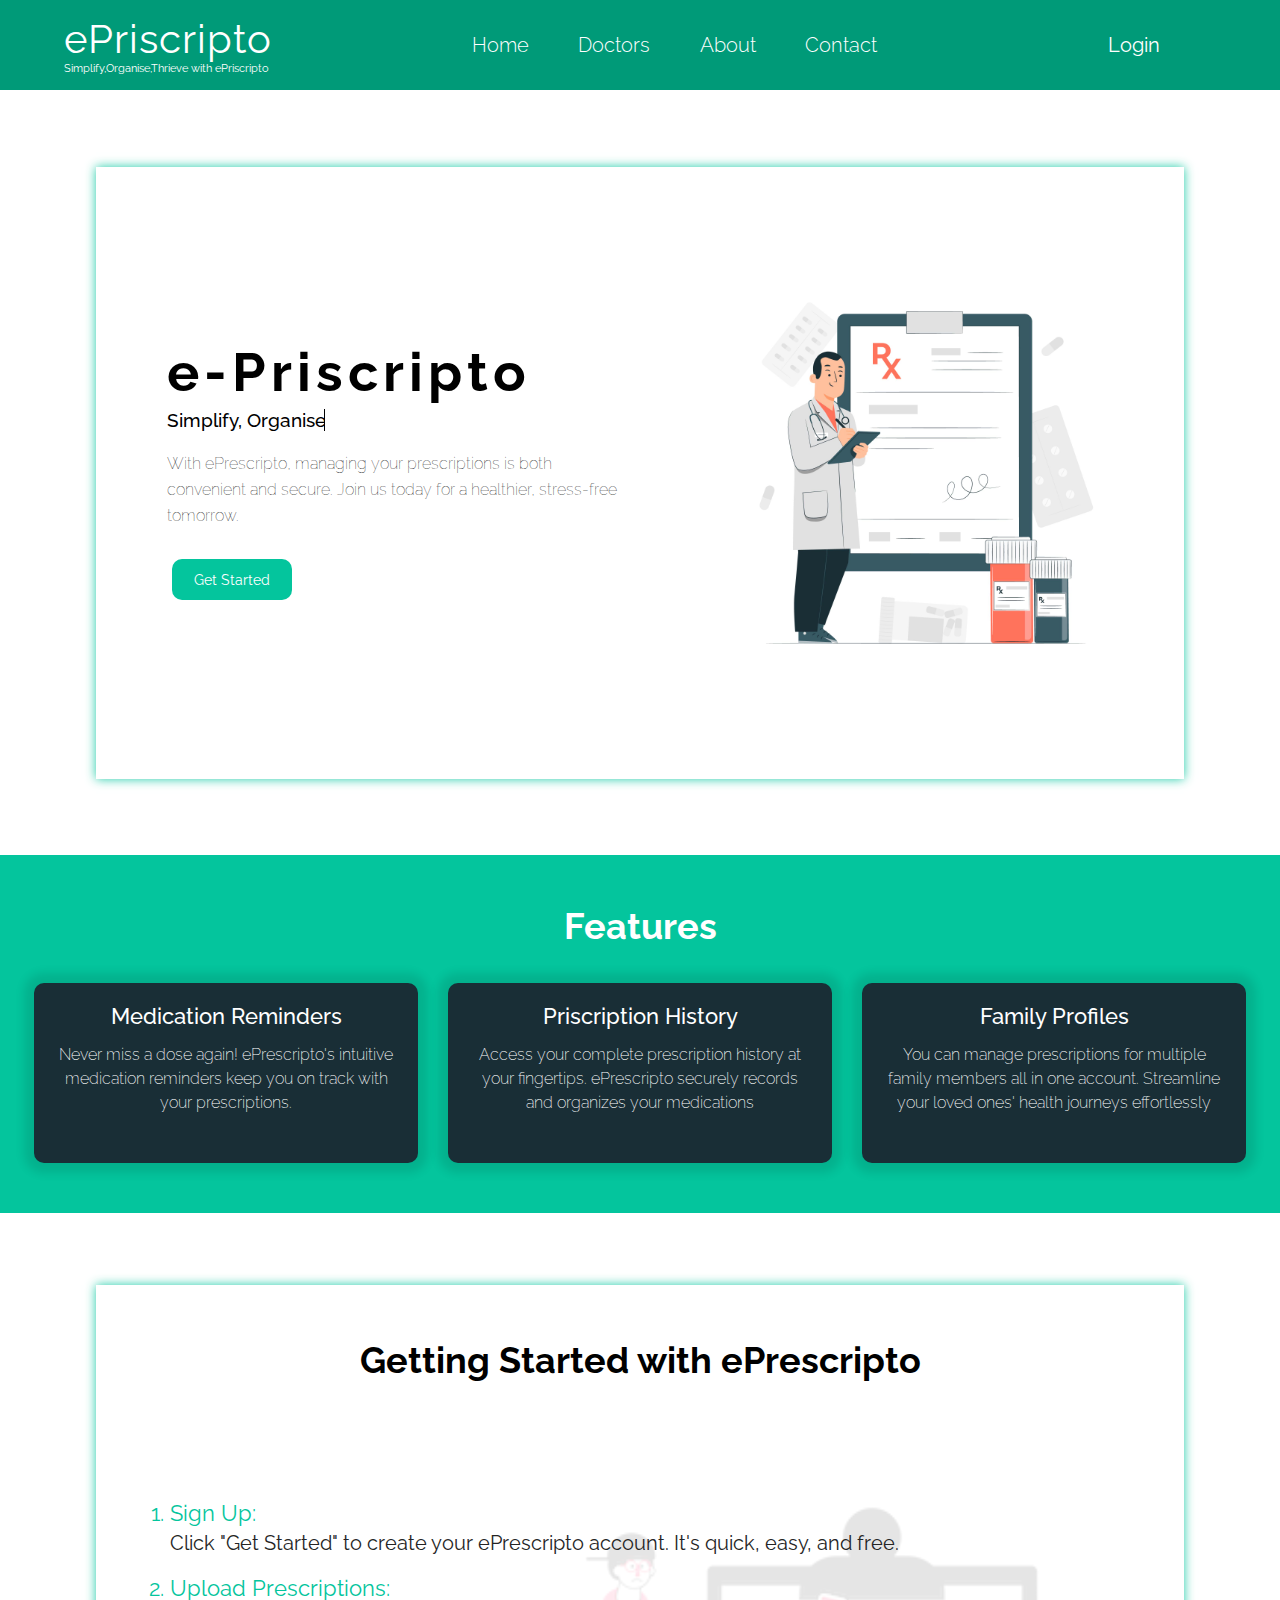
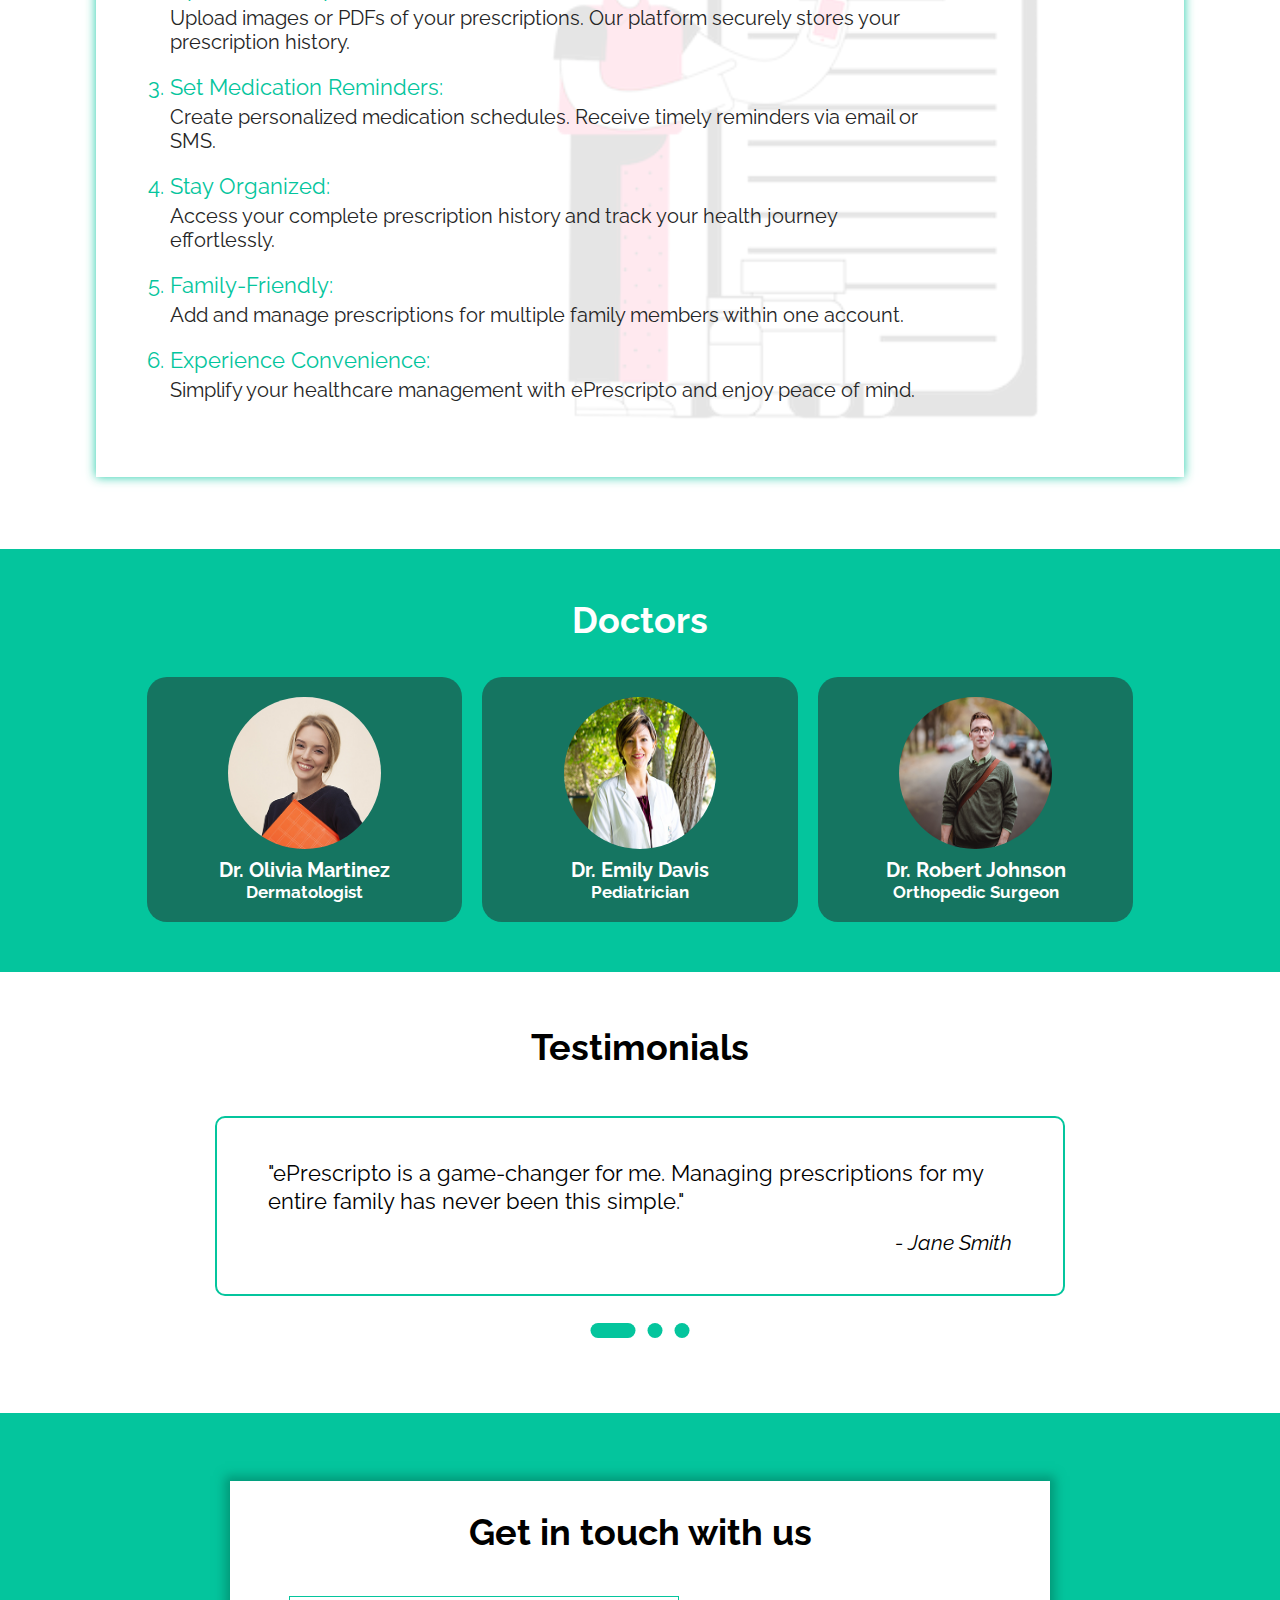
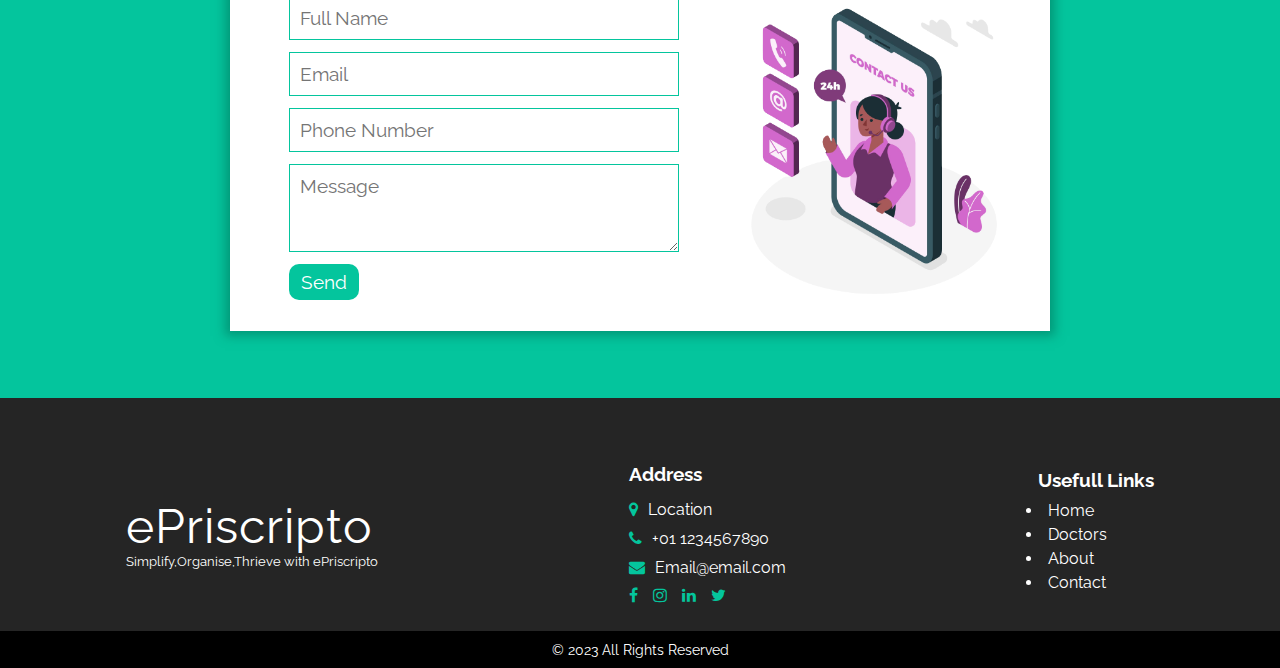
==== commit 39ce4bc6: "chore:feedback changes;minor changes;" ====
--- a/index.html
+++ b/index.html
@@ -205,7 +205,8 @@
                 </div>
             </section>
             <div class="pop-message">
-                Wrong password
+                <span id="close-toast">&times;</span>
+                <span class="pop-content"> Wrong password</span>
             </div>
             <section id="home">
                 <div class="home-container">
@@ -216,9 +217,9 @@
                             secure.
                             Join us today for a healthier, stress-free tomorrow.</p>
                         <div class="btn-container">
-                            <a href="#learn-more">
+                            <!-- <a href="#learn-more">
                                 <button class="styled learn-more">Learn More</button>
-                            </a>
+                            </a> -->
                             <a>
                                 <button class="styled get-started">Get Started</button>
                             </a>
@@ -232,8 +233,8 @@
                 </div>
             </section>
         </header>
-        <section class="feature-section reveal">
-            <div class="features-main-container reveal">
+        <section class="feature-section">
+            <div class="features-main-container">
                 <h1 class="heading">Features</h1>
                 <div class="features-container">
                     <div class="feature">
@@ -257,43 +258,43 @@
 
         </section>
         <section class="how-to-use-section section-fonts" id="learn-more">
-            <div class="steps-container reveal">
+            <div class="steps-container">
                 <img src="images/priscription.png" alt="Priscription illustrations" class="illustration">
-                <h3 class="heading reveal">Getting Started with ePrescripto</h3>
+                <h3 class="heading">Getting Started with ePrescripto</h3>
                 <span class="reveal">
                     Welcome to ePrescripto! We're here to make managing your prescriptions and healthcare a breeze.
                     Follow
                     these simple steps to get started:
                 </span>
                 <ol>
-                    <li class="step-heading reveal">Sign Up:
+                    <li class="step-heading">Sign Up:
                         <p class="step-des">
                             Click "Get Started" to create your ePrescripto account. It's quick, easy, and free.
                         </p>
                     </li>
-                    <li class="step-heading reveal">
+                    <li class="step-heading">
                         Upload Prescriptions:
                         <p class="step-des">
                             Upload images or PDFs of your prescriptions. Our platform securely stores your
                             prescription history.
                         </p>
                     </li>
-                    <li class="step-heading reveal">Set Medication Reminders:
+                    <li class="step-heading">Set Medication Reminders:
                         <p class="step-des">
                             Create personalized medication schedules. Receive timely reminders via email or SMS.
                         </p>
                     </li>
-                    <li class="step-heading reveal">Stay Organized:
+                    <li class="step-heading">Stay Organized:
                         <p class="step-des">
                             Access your complete prescription history and track your health journey effortlessly.
                         </p>
                     </li>
-                    <li class="step-heading reveal">Family-Friendly:
+                    <li class="step-heading">Family-Friendly:
                         <p class="step-des">
                             Add and manage prescriptions for multiple family members within one account.
                         </p>
                     </li>
-                    <li class="step-heading reveal">Experience Convenience:
+                    <li class="step-heading">Experience Convenience:
                         <p class="step-des">
                             Simplify your healthcare management with ePrescripto and enjoy peace of mind.
                         </p>
@@ -301,9 +302,9 @@
                 </ol>
             </div>
         </section>
-        <section class="doctors-section reveal" id="doctors">
+        <section class="doctors-section" id="doctors">
             <h1 class="heading">Doctors</h1>
-            <div class="doctor-main-container reveal">
+            <div class="doctor-main-container">
                 <img src="images/doctor2.png" alt="doctor" class="doctor-illustration doc1">
                 <div class="doctor-info-container">
                     <div class="doctor">
@@ -339,7 +340,7 @@
                 <span class="controller">&gt;</span>
             </div>
         </section> -->
-        <section class="testimonial-section reveal">
+        <section class="testimonial-section">
             <h2 class="heading">Testimonials</h2>
             <div class="testimonial-container">
                 <div class="indicators">
@@ -377,8 +378,8 @@
                 </div>
             </div>
         </section>
-        <section class="contact-section section-fonts reveal flex-col" id="contact-us">
-            <div class="contact-main-container reveal flex">
+        <section class="contact-section section-fonts flex-col" id="contact-us">
+            <div class="contact-main-container flex">
                 <div class="contact-form flex-col">
                     <h2 class="heading">Get in touch with us</h2>
                     <div class="contact-form-container flex">
--- a/css/style.css
+++ b/css/style.css
@@ -1,4 +1,4 @@
-@import url('https://fonts.googleapis.com/css2?family=Raleway:ital,wght@0,100;0,200;0,300;0,400;0,500;1,600&display=swap');
+@import url('https://fonts.googleapis.com/css2?family=Raleway:ital,wght@0,100;0,200;0,300;0,400;1,600&display=swap');
 
 :root {
     --green: #04C59D;
@@ -8,8 +8,8 @@
     --secondaryText: #252525;
     --navBackground: rgb(0, 154, 120);
     --errorText: #af0c0c;
-    --errorBackground: #ffe0e0;
-    --successBackground: #95d5b2;
+    --errorBackground: #ea6868;
+    --successBackground: #63d48a;
 }
 
 * {
@@ -54,7 +54,6 @@
 .heading {
     font-size: 42px;
     text-align: center;
-    font-weight: 500;
     margin-bottom: 4vh;
 }
 
@@ -139,7 +138,7 @@
 .navbar-container .menu-icon {
     position: absolute;
     height: 60px;
-    top: 1%;
+    top: 2vh;
     right: 5%;
     width: 1.5em;
     cursor: pointer;
@@ -175,10 +174,11 @@
     display: none;
     font-size: 1.3em;
     background-color: var(--desText);
-    padding: 20px;
+    padding: 20px 30px;
     width: 20%;
     height: 7vh;
     position: absolute;
+    border-radius: 5px;
     right: 0;
     z-index: 100;
     top: 15%;
@@ -191,10 +191,18 @@
     background-color: var(--errorBackground);
 }
 
+.pop-message span#close-toast {
+    position: absolute;
+    top: -10px;
+    left: 3px;
+    font-size: 1.6em;
+    cursor: pointer;
+}
+
 .pop-message.success {
-    color: var(--green);
-    border: 1px solid var(--green);
-    background-color: #eae6e5;
+    color: var(--text);
+    border: 1px solid var(--successBackground);
+    background-color: var(--successBackground);
 }
 
 .pop-message.active {
@@ -350,9 +358,9 @@
 .feature {
     border-radius: 10px;
     text-align: center;
-    padding: 30px 10px;
+    padding: 20px 10px;
     box-shadow: 0 0 10px 10px rgba(0, 0, 0, 0.1);
-    width: 25%;
+    width: 30%;
     height: 20vh;
     background-color: #192e36;
     transition: 0.4s all;
@@ -367,7 +375,7 @@
 }
 
 .feature h2 {
-    font-size: 1.5em;
+    font-size: 1.4em;
     font-weight: 500;
 }
 
@@ -450,7 +458,7 @@
 .how-to-use-section {
     position: relative;
     width: 85%;
-    margin: 10vh auto;
+    margin: 8vh auto;
 }
 
 .steps-container {
@@ -491,7 +499,7 @@
     right: 10%;
     top: 30%;
     width: 100%;
-    opacity: .2;
+    opacity: .1;
 }
 
 /* .testimonial-section {
@@ -508,12 +516,12 @@
 /*  */
 .testimonial cite {
     float: right;
-    font-size: 1.5em;
+    font-size: 1.3em;
 }
 
 .testimonial blockquote {
     margin: 20px 0;
-    font-size: 1.4em;
+    font-size: 1.2em;
     line-height: 28px;
 }
 
@@ -524,8 +532,8 @@
     font-size: 2em;
 } */
 .testimonial-section {
+    margin: 8vh auto;
     position: relative;
-    padding: 3%;
     width: 100%;
     height: 50vh;
 }
@@ -561,9 +569,9 @@
 
 .indicator-btn {
     display: inline-block;
-    width: 15px;
-    height: 15px;
-    border-radius: 15px;
+    width: 1em;
+    height: 1em;
+    border-radius: 1em;
     margin: 4px;
     background-color: var(--green);
     cursor: pointer;
@@ -581,7 +589,7 @@
 }
 
 .contact-section {
-    padding: 15% 10%;
+    padding: 50px;
     position: relative;
     background-color: var(--green);
     justify-content: center;
@@ -591,7 +599,7 @@
 .contact-main-container {
     position: relative;
     width: 60%;
-    min-height: 50vh;
+    min-height: 43vh;
     align-items: center;
     justify-content: center;
     padding: 3%;
@@ -624,6 +632,10 @@
     width: 50%;
 }
 
+.contact-form-container {
+    align-items: center;
+}
+
 .contact-form-container form input,
 textarea {
     font-size: 1.2em;
@@ -633,7 +645,7 @@
 }
 
 .contact-form-container .styled {
-    margin-top: 10px;
+    margin-top: 3px;
     padding: 5px 10px;
 }
 
@@ -725,7 +737,7 @@
 
 .footer-container .details-container .social-icons-container {
     display: flex;
-    gap: 15px;
+    gap: 10px;
 }
 
 .footer-container .important-links-container h3 {
@@ -781,7 +793,7 @@
     }
 
     #home .illustration {
-        width: 40%;
+        width: 45%;
     }
 
     .doctor-illustration {
@@ -789,6 +801,8 @@
     }
 
     .home-container {
+        height: 80%;
+        justify-content: space-evenly;
         font-size: 8px;
         display: flex;
         flex-direction: column-reverse;
@@ -800,29 +814,27 @@
         display: flex;
         flex-direction: column;
         align-items: center;
+        justify-content: center;
     }
 
     .description {
         margin-top: 10px;
-        line-height: 20px;
+        line-height: 18px;
         text-align: center;
     }
 
-    .feature-section {
+    .feature-section,
+    .doctors-section {
         font-size: 13px;
-    }
-
-    .doctors-section {
-        font-size: 12px;
+        padding: 40px 0;
     }
 
     .feature {
-        padding: 20px 10px;
-        flex-basis: 70%;
+        flex-basis: 80%;
     }
 
     .section-fonts {
-        font-size: 12px;
+        font-size: 11px;
     }
 
     .steps-container .illustration {
@@ -837,23 +849,41 @@
     }
 
     .heading {
-        font-size: 24px;
+        font-size: 26px;
     }
 
     .testimonial-section {
         font-size: 11px;
+        margin: 6vh auto 3vh;
+        height: 45vh;
     }
 
     .testimonial,
     .testimonial-container {
         width: 300px;
+        height: 150px;
+        font-size: 10px;
+    }
+
+    .testimonial blockquote {
+        line-height: 20px;
+    }
+
+    .indicator-btn {
+        font-size: 10px;
+    }
+
+    .indicator-btn.active {
+        width: 30px;
     }
 
     .contact-section {
-        height: 60vh;
+        height: 70vh;
     }
 
     .contact-main-container {
+        min-height: 60vh;
+        padding: 20px;
         width: 100%;
     }
 
@@ -867,13 +897,75 @@
 
     .contact-form-container form input,
     textarea {
-        margin: 8px 0;
+        margin: 6px 0;
         padding: 10px;
         width: 100%;
     }
 
     .footer-container {
         font-size: 9px;
+    }
+
+    .footer-container .details-container .social-icons-container {
+        gap: 5px;
+    }
+}
+
+@media (min-width:375px) and (min-height:800px) and (max-width:575px) {
+    #home {
+        height: 65vh;
+    }
+    .feature {
+        padding:20px;
+        flex-basis: 70%;
+        height: 16vh;
+        gap:15%;
+    }
+    .contact-section {
+        height: 50vh;
+    }
+
+    .testimonial-section {
+        margin:4vh auto 3vh;
+        height: 30vh;
+    }
+
+    .contact-main-container {
+        min-height: 40vh;
+    }
+}
+
+@media (min-width:450px) and (max-width:575px) {
+    .feature {
+        padding:20px;
+        flex-basis: 75%;
+        height: 16vh;
+    }
+
+    #home {
+        height: 70vh;
+    }
+
+    .testimonial,
+    .testimonial-container {
+        width: 400px;
+        height: 160px;
+        font-size: 12px;
+    }
+
+    .testimonial-section {
+        margin: 6vh auto 4vh;
+        height: 35vh;
+    }
+
+    .contact-section {
+        height: 55vh;
+    }
+
+    .contact-main-container {
+        min-height: 45vh;
+        padding: 20px;
+        width: 100%;
     }
 }
 
@@ -882,20 +974,17 @@
         font-size: 14px;
     }
 
-    #home {
-        height: 90vh;
-    }
-
     .home-container {
-        font-size: 10px;
-    }
-
-    #home .illustration {
+        font-size: 11px;
+        height: 75%;
+    }
+
+    .home-container .illustration {
         width: 35%;
     }
 
     .brand-tagline-container {
-        width: 70%;
+        height: 60%;
     }
 
     .doctors-section {
@@ -912,6 +1001,7 @@
 
     .feature {
         flex-basis: 40%;
+        height: 18vh;
     }
 
     .section-fonts {
@@ -934,17 +1024,28 @@
     }
 
     .testimonial-section {
-        font-size: 14px;
+        height: 40vh;
     }
 
     .testimonial,
     .testimonial-container {
         width: 450px;
+        height: 180px;
+        font-size: 16px;
+    }
+
+    .testimonial blockquote {
+        line-height: 26px;
+    }
+
+    .contact-section {
+        height: 60vh;
     }
 
     .contact-main-container {
-        width: 80%;
-        height: 90%;
+        min-height: 50vh;
+        padding: 20px;
+        width: 90%;
     }
 
     .contact-form-container form {
@@ -971,26 +1072,36 @@
         font-size: 14px;
     }
 
+    #home {
+        height: 75vh;
+    }
+
+    #home .illustration {
+        width: 40%;
+    }
+
     .home-container {
-        font-size: 12px;
+        font-size: 11px;
         flex-direction: row;
     }
 
     .brand-tagline-container {
-        width: 90%;
+        width: 60%;
         height: 50%;
     }
 
-    .doctors-section {
-        font-size: 14px;
+    .description {
+        line-height: 20px;
     }
 
     .doctor {
         flex-basis: 35%;
     }
 
-    .feature-section {
+    .feature-section,
+    .doctors-section {
         font-size: 15px;
+        padding: 50px 0;
     }
 
     .feature {
@@ -1015,6 +1126,7 @@
     .heading {
         font-size: 32px;
     }
+
     .testimonial-section {
         font-size: 16px;
     }
@@ -1023,6 +1135,7 @@
     .testimonial-container {
         width: 600px;
     }
+
     .contact-main-container {
         width: 70%;
     }
@@ -1038,17 +1151,28 @@
     }
 }
 
-@media (min-width:991px) {
+@media (min-width:950px) {
     .navbar-container {
         font-size: 16px;
     }
 
+    #home {
+        height: 80vh;
+    }
+
     .home-container {
+        width: 85%;
+        height: 80%;
         font-size: 12px;
+    }
+
+    #home .illustration {
+        width: 35%;
     }
 
     .description {
         text-align: left;
+        line-height: 22px;
     }
 
     .brand-tagline-container {
@@ -1063,7 +1187,11 @@
 
     .feature {
         padding: 20px;
-        flex-basis: 35%;
+        flex-basis: 30%;
+    }
+
+    .doctor {
+        flex-basis: 30%;
     }
 
     .section-fonts {
@@ -1078,6 +1206,7 @@
     .step-heading .step-des {
         width: 80%;
     }
+
     .testimonial-section {
         font-size: 18px;
     }
@@ -1088,12 +1217,19 @@
     }
 
     .testimonial blockquote {
+        font-size: 1.4em;
         margin: 15px 0;
         line-height: 28px;
     }
 
+    .contact-section {
+        height: 65vh;
+        padding: 20px;
+    }
+
     .contact-main-container {
-        width: 90%;
+        width: 75%;
+        height: 50vh;
     }
 
     .contact-form-container form {
@@ -1120,17 +1256,26 @@
         font-size: 12px;
     }
 
+    .description {
+        line-height: 24px;
+    }
+
     .feature-section {
         font-size: 14px;
     }
 
     .feature {
         padding: 20px;
-        flex-basis: 35%;
+        flex-basis: 26%;
+        height: 20vh;
     }
 
     .section-fonts {
         font-size: 14px;
+    }
+
+    .doctor {
+        flex-basis: 25%;
     }
 
     .testimonial blockquote {
@@ -1138,6 +1283,16 @@
         line-height: 28px;
     }
 
+    .contact-section {
+        height: 63vh;
+        padding: 20px;
+    }
+
+    .contact-main-container {
+        width: 65%;
+        height: 50vh;
+    }
+
     .heading {
         font-size: 36px;
     }
@@ -1153,13 +1308,16 @@
         font-size: 20px;
     }
 
+    #home {
+        height: 85vh;
+    }
+
     .home-container {
-        font-size: 14px;
+        font-size: 12px;
     }
 
     .brand-tagline-container {
-        width: 50%;
-        height: 45%;
+        width: 45%;
     }
 
     .description {
@@ -1185,8 +1343,9 @@
     }
 
     .doctor {
-        flex-basis: 30%;
-    }
+        flex-basis: 28%;
+    }
+
     .testimonial-section {
         font-size: 20px;
     }
@@ -1195,13 +1354,27 @@
     .testimonial-container {
         width: 850px;
     }
+
+    .indicator-btn {
+        font-size: 15px;
+    }
+
+    .indicator-btn.active {
+        width: 45px;
+    }
+
     .contact-section {
         padding: 5% 10%;
-        height: 70vh;
+        height: 65vh;
     }
 
     .contact-main-container {
-        height: 100%;
+        width: 80%;
+        height: 50vh;
+    }
+
+    .contact-form-container .styled {
+        margin-top: 6px;
     }
 
     .heading {
@@ -1218,8 +1391,16 @@
         font-size: 20px;
     }
 
+    .home-container {
+        font-size: 14px;
+    }
+
+    #home {
+        height: 90vh;
+    }
+
     .brand-tagline-container {
-        width: 50%;
+        width: 45%;
         height: 50%;
     }
 
@@ -1228,6 +1409,7 @@
     }
 
     .feature {
+        padding: 25px 20px;
         flex-basis: 25%;
     }
 
@@ -1243,7 +1425,9 @@
     .heading {
         font-size: 38px;
     }
+
     .testimonial-section {
+        margin: 6vh auto 0;
         font-size: 22px;
     }
 
@@ -1251,9 +1435,22 @@
     .testimonial-container {
         width: 1200px;
     }
+
+    .testimonial blockquote {
+        font-size: 1.7em;
+    }
+
+    .contact-section {
+        height: 70vh;
+    }
+
     .contact-main-container {
-        height: 100%;
-        max-width: 70%;
+        height: 70vh;
+        width: 70%;
+    }
+
+    .contact-form-container .styled {
+        margin-top: 10px;
     }
 
     .footer-container {
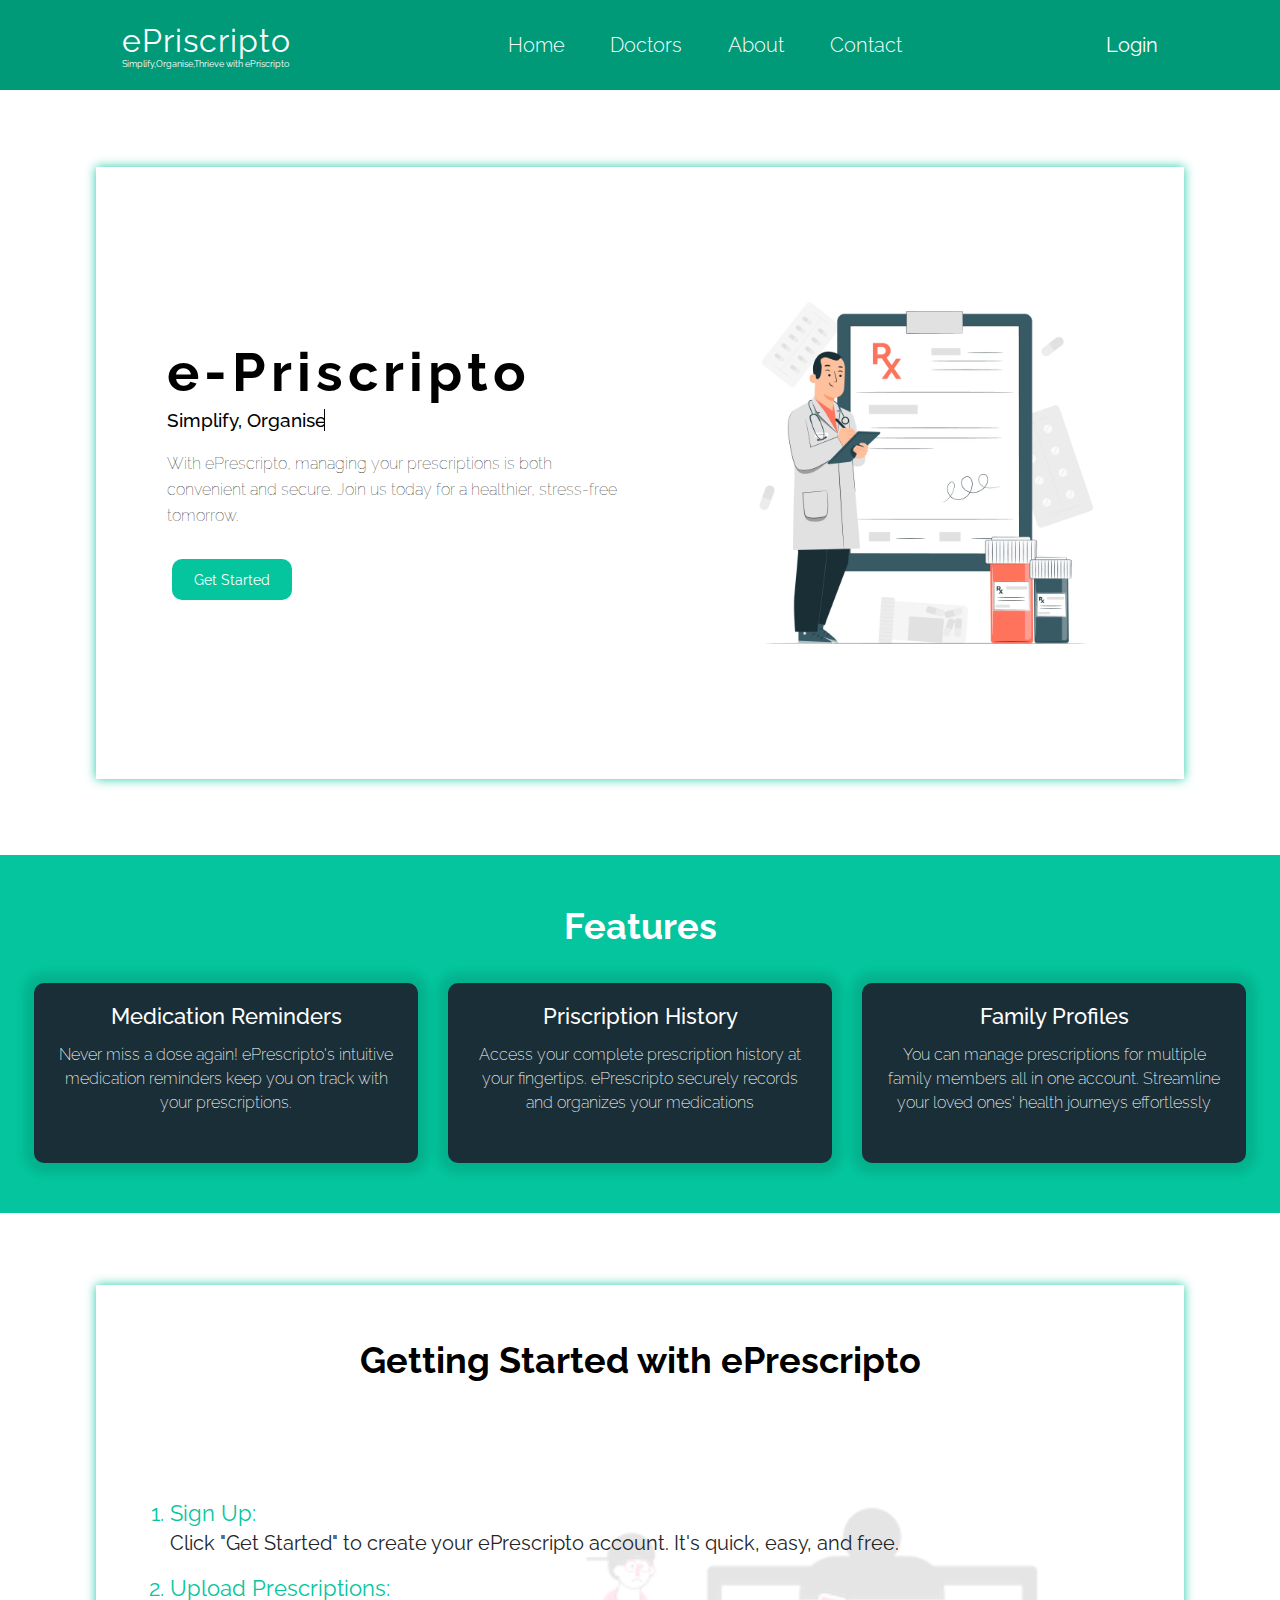
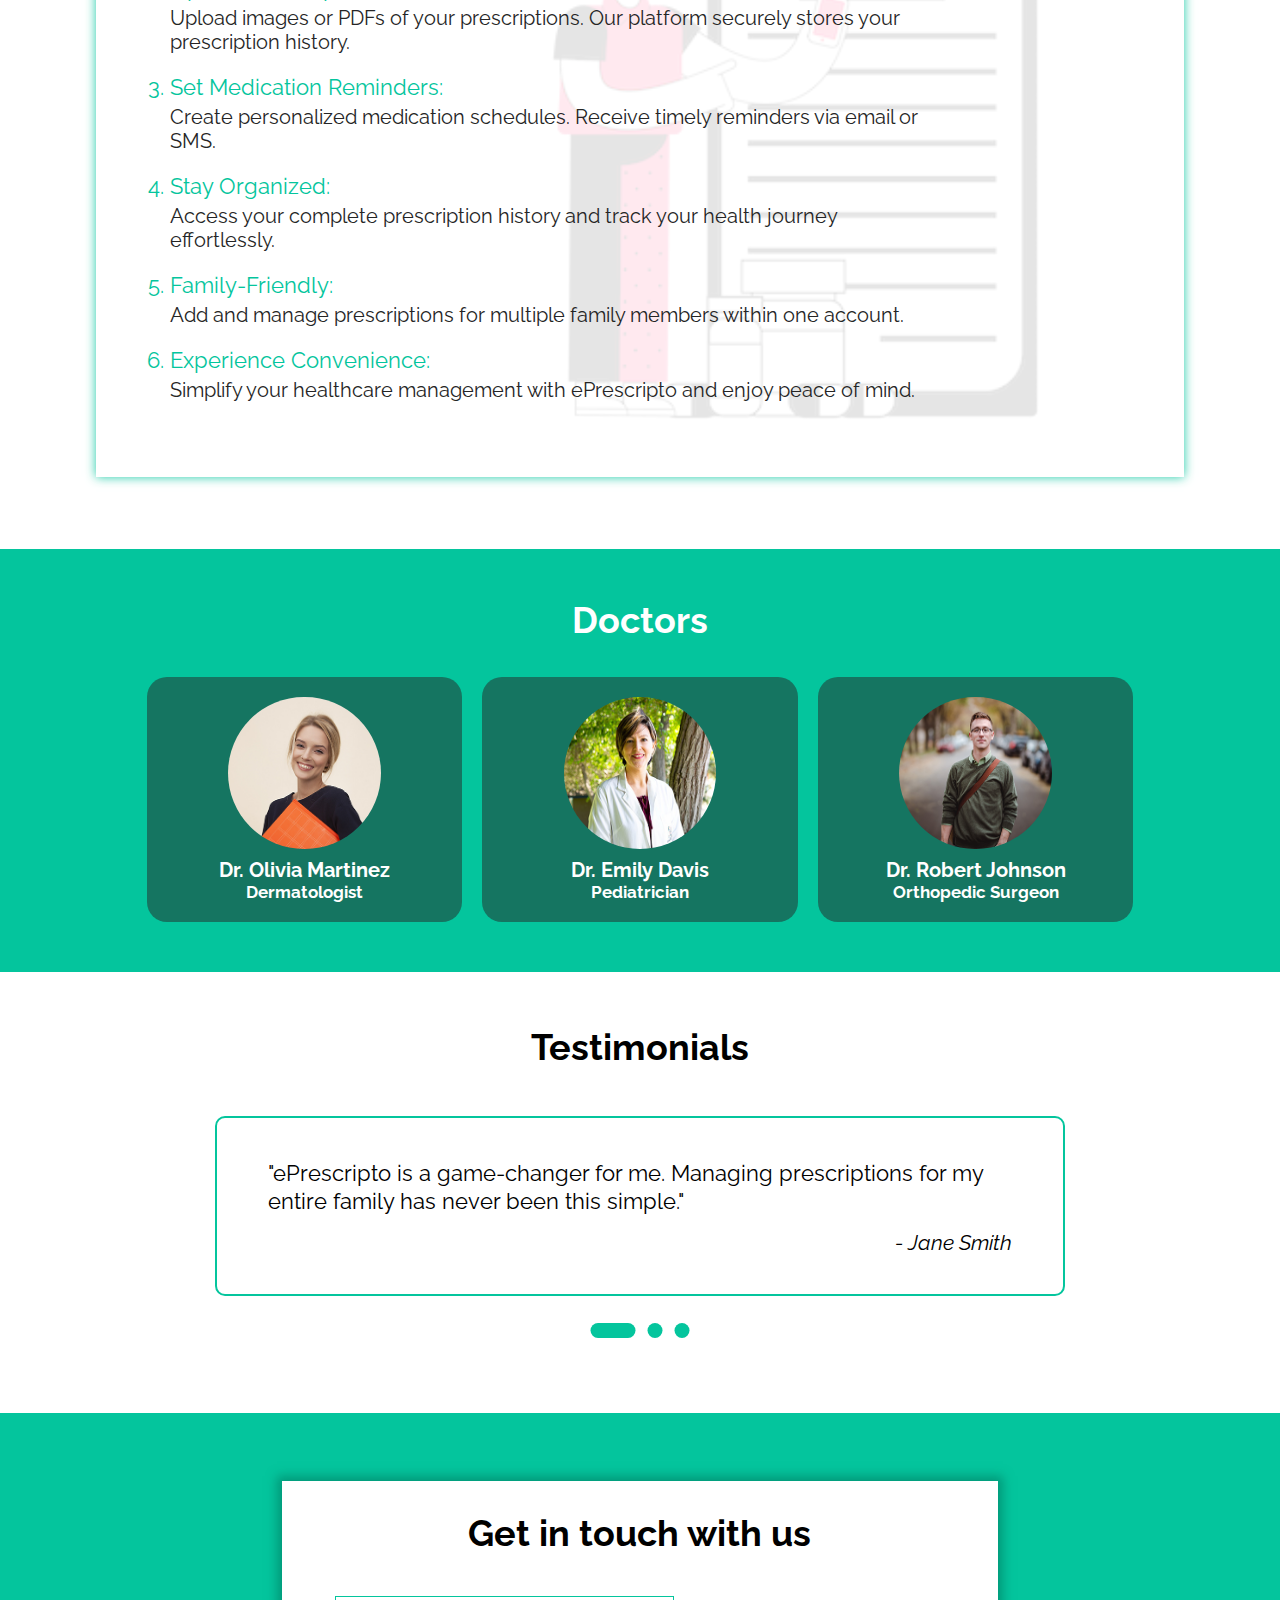
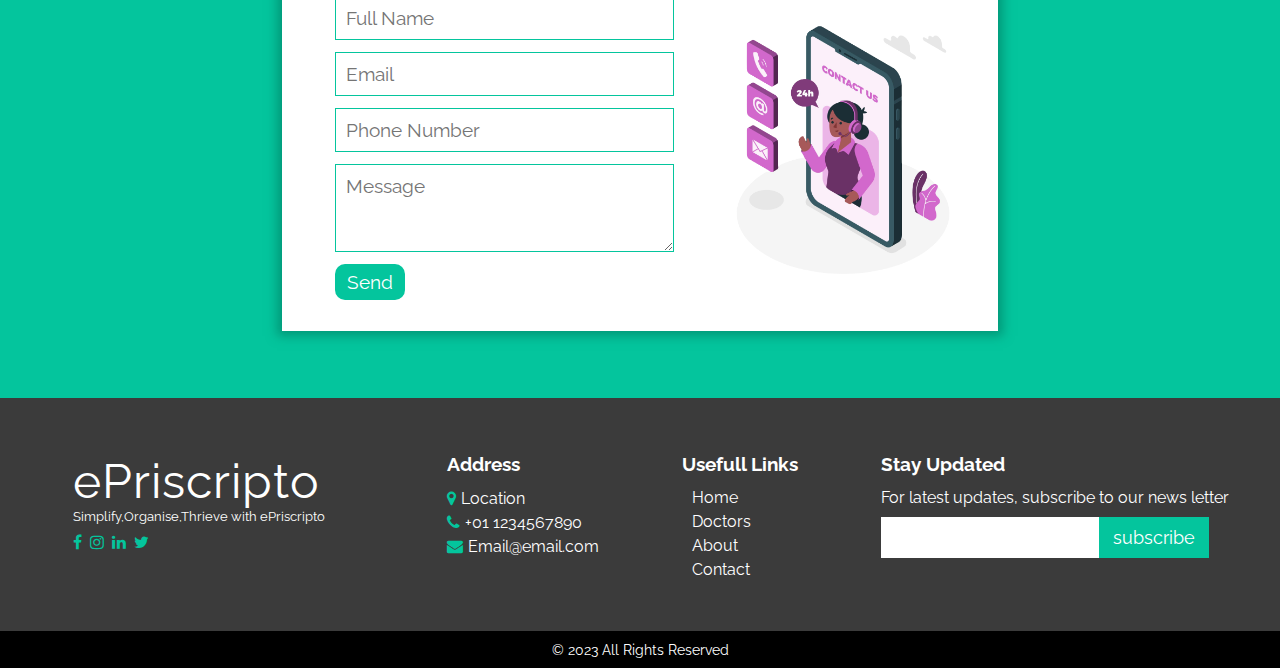
==== commit 0b90a5fd: "chore:media queries fixed;" ====
--- a/index.html
+++ b/index.html
@@ -402,19 +402,20 @@
                 </div>
             </div>
         </section>
-        <footer>
+        <!-- <footer>
             <div class="footer-container">
                 <div class="logo">
                     <span class="brand">ePriscripto</span>
                     <span class="tagline">Simplify,Organise,Thrieve with ePriscripto</span>
+                    <span class="social-icons-container"><i class="fa fa-facebook"></i><i class="fa fa-instagram"></i><i
+                        class="fa fa-linkedin"></i><i class="fa fa-twitter"></i></span>
                 </div>
                 <div class="details-container">
                     <h3>Address</h3>
                     <span><i class="fa fa-map-marker"></i>Location</span>
                     <span><i class="fa fa-phone"></i>+01 1234567890</span>
                     <span><i class="fa fa-envelope"></i>Email@email.com</span>
-                    <span class="social-icons-container"><i class="fa fa-facebook"></i><i class="fa fa-instagram"></i><i
-                            class="fa fa-linkedin"></i><i class="fa fa-twitter"></i></span>
+                    
                 </div>
                 <div class="important-links-container">
                     <h3>Usefull Links</h3>
@@ -427,6 +428,42 @@
                 </div>
             </div>
             <div class="bottom-bar">&copy; 2023 All Rights Reserved</div>
+        </footer> -->
+        <footer>
+            <div class="logo">
+                <span class="brand">ePriscripto</span>
+                <span class="tagline">Simplify,Organise,Thrieve with ePriscripto</span>
+                <span class="social-icons-container"><i class="fa fa-facebook"></i><i class="fa fa-instagram"></i><i
+                        class="fa fa-linkedin"></i><i class="fa fa-twitter"></i></span>
+            </div>
+            <div class="footer-container">
+                
+                <div class="details-container">
+                    <h3>Address</h3>
+                    <span><i class="fa fa-map-marker"></i>Location</span>
+                    <span><i class="fa fa-phone"></i>+01 1234567890</span>
+                    <span><i class="fa fa-envelope"></i>Email@email.com</span>
+
+                </div>
+                <div class="important-links-container">
+                    <h3>Usefull Links</h3>
+                    <ul>
+                        <li><a href="#home">Home</a></li>
+                        <li><a href="#doctors">Doctors</a></li>
+                        <li><a href="about.html">About</a></li>
+                        <li><a href="#contact-us">Contact</a></li>
+                    </ul>
+                </div>
+                <div class="stay-updated">
+                    <h3>Stay Updated</h3>
+                    <span>For latest updates, subscribe to our news letter</span>
+                    <div class="subscribe flex">
+                        <input type="email">
+                        <button class="styled">subscribe</button>
+                    </div>
+                </div>
+            </div>
+            <div class="bottom-bar">&copy; 2023 All Rights Reserved</div>
         </footer>
         <script src="js/index.js"></script>
     </body>
--- a/css/style.css
+++ b/css/style.css
@@ -10,6 +10,7 @@
     --errorText: #af0c0c;
     --errorBackground: #ea6868;
     --successBackground: #63d48a;
+    --footerBg: #3b3b3b;
 }
 
 * {
@@ -137,8 +138,8 @@
 
 .navbar-container .menu-icon {
     position: absolute;
-    height: 60px;
-    top: 2vh;
+    height: 20px;
+    top: 4vh;
     right: 5%;
     width: 1.5em;
     cursor: pointer;
@@ -698,15 +699,16 @@
 footer {
     position: relative;
     color: var(--text);
-    height: 30vh;
+    height: 35vh;
     width: 100%;
-    background-color: #252525;
+    background-color: var(--footerBg);
     display: flex;
     flex-direction: column;
     justify-content: center;
-}
-
-.footer-container {
+    padding: 50px;
+}
+
+/* .footer-container {
     display: flex;
     justify-content: space-around;
     align-items: center;
@@ -735,9 +737,10 @@
     margin-bottom: 5px;
 }
 
-.footer-container .details-container .social-icons-container {
-    display: flex;
-    gap: 10px;
+.footer-container  .social-icons-container {
+    display: flex;
+    margin-top: 10px;
+    gap: 15px;
 }
 
 .footer-container .important-links-container h3 {
@@ -747,6 +750,75 @@
 .footer-container .important-links-container li {
     list-style: disc;
     margin: 5px;
+} */
+
+.footer-container {
+    display: flex;
+    justify-content: space-around;
+    align-items: center;
+    font-size: 18px;
+}
+
+.logo {
+    position: relative;
+    width: 30%;
+    left: 5%;
+}
+
+footer .logo .brand {
+    font-size: 3em;
+}
+
+.subscribe {
+    margin-top: 10px;
+}
+
+.subscribe input {
+    padding: 10px;
+    font-size: 1.1em;
+    border: none;
+}
+
+.subscribe .styled {
+    border-radius: 0;
+    padding: 8px 12px;
+    font-size: 1em;
+}
+
+footer .logo .tagline {
+    font-size: .8em;
+}
+
+.footer-container .details-container {
+    display: flex;
+    flex-direction: column;
+    gap: 10px;
+}
+
+.details-container span i.fa {
+    margin-right: 10px;
+}
+
+.details-container h3 {
+    margin-bottom: 18px;
+}
+
+.logo .social-icons-container {
+    display: flex;
+    margin-top: 10px;
+    gap: 15px;
+}
+
+.footer-container .important-links-container h3 {
+    margin-bottom: 10px;
+}
+
+.footer-container .important-links-container li {
+    margin: 5px;
+}
+
+.footer-container .stay-updated h3 {
+    margin-bottom: 40px;
 }
 
 .bottom-bar {
@@ -755,6 +827,7 @@
     background-color: black;
     text-align: center;
     position: absolute;
+    left: 0;
     bottom: 0;
     padding: 10px 0;
 }
@@ -862,7 +935,6 @@
     .testimonial-container {
         width: 300px;
         height: 150px;
-        font-size: 10px;
     }
 
     .testimonial blockquote {
@@ -884,7 +956,7 @@
     .contact-main-container {
         min-height: 60vh;
         padding: 20px;
-        width: 100%;
+        width: 110%;
     }
 
     .contact-main-container .contact-us-img {
@@ -902,44 +974,119 @@
         width: 100%;
     }
 
+    footer {
+        padding: 20px 10px;
+        justify-content: start;
+        gap: 10%;
+    }
+
+    .logo {
+        font-size: 9px;
+        width: 80%;
+    }
+
     .footer-container {
-        font-size: 9px;
-    }
-
-    .footer-container .details-container .social-icons-container {
+        font-size: 8px;
+    }
+
+    .logo .social-icons-container {
+        gap: 8px;
+    }
+
+    .footer-container .details-container {
         gap: 5px;
     }
-}
-
-@media (min-width:375px) and (min-height:800px) and (max-width:575px) {
+
+    .details-container span i.fa {
+        margin-right: 5px;
+    }
+
+    .details-container h3 {
+        margin-bottom: 9px;
+    }
+
+    .footer-container {
+        align-items: start;
+    }
+
+    .footer-container .important-links-container ul {
+        margin-top: 13px;
+    }
+
+    .footer-container .important-links-container li {
+        margin: 5px;
+    }
+
+    .footer-container .stay-updated h3 {
+        margin-bottom: 13px;
+    }
+
+    .subscribe input {
+        padding: 5px 10px;
+        font-size: 1em;
+        border: none;
+    }
+
+    .subscribe .styled {
+        border-radius: 0;
+        padding: 8px 12px;
+        font-size: 1.1em;
+    }
+}
+
+@media (min-width:375px) and (min-height:670px) and (max-width:575px) {
+    .contact-section {
+        height: 65vh;
+    }
+
+    .testimonial-section {
+        margin: 4vh auto 3vh;
+        height: 35vh;
+    }
+
+    .contact-main-container {
+        min-height: 55vh;
+    }
+
+}
+
+@media (min-width:375px) and (min-height:750px) and (max-width:575px) {
     #home {
         height: 65vh;
     }
+
     .feature {
-        padding:20px;
+        padding: 10px;
         flex-basis: 70%;
         height: 16vh;
-        gap:15%;
-    }
+        gap: 10%;
+    }
+
     .contact-section {
-        height: 50vh;
+        height: 55vh;
     }
 
     .testimonial-section {
-        margin:4vh auto 3vh;
+        margin: 4vh auto 3vh;
         height: 30vh;
     }
 
     .contact-main-container {
-        min-height: 40vh;
+        min-height: 45vh;
+    }
+
+    footer {
+        padding: 30px 10px 20px;
+        height: 30vh;
     }
 }
 
 @media (min-width:450px) and (max-width:575px) {
     .feature {
-        padding:20px;
+        padding: 20px;
         flex-basis: 75%;
-        height: 16vh;
+        height: 15vh;
+        gap: 12%;
     }
 
     #home {
@@ -967,6 +1114,11 @@
         padding: 20px;
         width: 100%;
     }
+
+    .logo,
+    .footer-container {
+        font-size: 10px;
+    }
 }
 
 @media (min-width:575px) {
@@ -1052,24 +1204,35 @@
         width: 90%;
     }
 
+    footer {
+        padding: 30px 10px 20px;
+    }
+
+    .logo,
     .footer-container {
-        font-size: 14px;
+        font-size: 12px;
     }
 }
 
 @media(min-width:768px) {
 
-    .navbar-container-left,
+    .navbar-container-left {
+        display: flex;
+        flex-grow: 1;
+    }
+
     .navbar-container-right {
         display: flex;
+        width: 60%;
+        flex-grow: 1;
+    }
+
+    .navbar-container {
+        font-size: 16px;
     }
 
     .navbar-container .menu-icon {
         display: none;
-    }
-
-    .navbar-container {
-        font-size: 14px;
     }
 
     #home {
@@ -1138,6 +1301,7 @@
 
     .contact-main-container {
         width: 70%;
+        max-width: 70%;
     }
 
     .contact-form-container form {
@@ -1146,6 +1310,12 @@
         max-width: 100%;
     }
 
+    footer {
+        height: 40vh;
+        padding: 40px 10px 20px;
+    }
+
+    .logo,
     .footer-container {
         font-size: 14px;
     }
@@ -1154,6 +1324,12 @@
 @media (min-width:950px) {
     .navbar-container {
         font-size: 16px;
+    }
+
+    .navbar-container-right {
+        display: flex;
+        width: 10%;
+        flex-grow: 1;
     }
 
     #home {
@@ -1244,6 +1420,20 @@
         font-size: 38px;
     }
 
+    footer {
+        height: 28vh;
+        padding: 50px 10px;
+        flex-direction: row;
+        align-items: start;
+    }
+
+    .logo {
+        width: 25%;
+    }
+
+    .footer-container {
+        width: 80%;
+    }
 }
 
 @media (min-width:1024px) {
@@ -1297,8 +1487,9 @@
         font-size: 36px;
     }
 
+    .logo,
     .footer-container {
-        font-size: 14px;
+        font-size: 15px;
     }
 }
 
@@ -1381,6 +1572,12 @@
         font-size: 36px;
     }
 
+    footer {
+        height: 30vh;
+        padding: 55px 10px;
+    }
+
+    .logo,
     .footer-container {
         font-size: 16px;
     }
@@ -1453,7 +1650,41 @@
         margin-top: 10px;
     }
 
+    footer {
+        height: 40vh;
+        padding: 6% 2%;
+    }
+
+    .logo,
     .footer-container {
-        font-size: 18px;
+        font-size: 19px;
+    }
+
+    .logo .social-icons-container {
+        gap: 15px;
+    }
+
+    .footer-container .details-container {
+        gap: 10px;
+    }
+
+    .details-container span i.fa {
+        margin-right: 10px;
+    }
+
+    .details-container h3 {
+        margin-bottom: 12px;
+    }
+
+    .footer-container .important-links-container ul {
+        margin-top: 19px;
+    }
+
+    .footer-container .important-links-container li {
+        margin-bottom: 10px;
+    }
+
+    .footer-container .stay-updated h3 {
+        margin-bottom: 19px;
     }
 }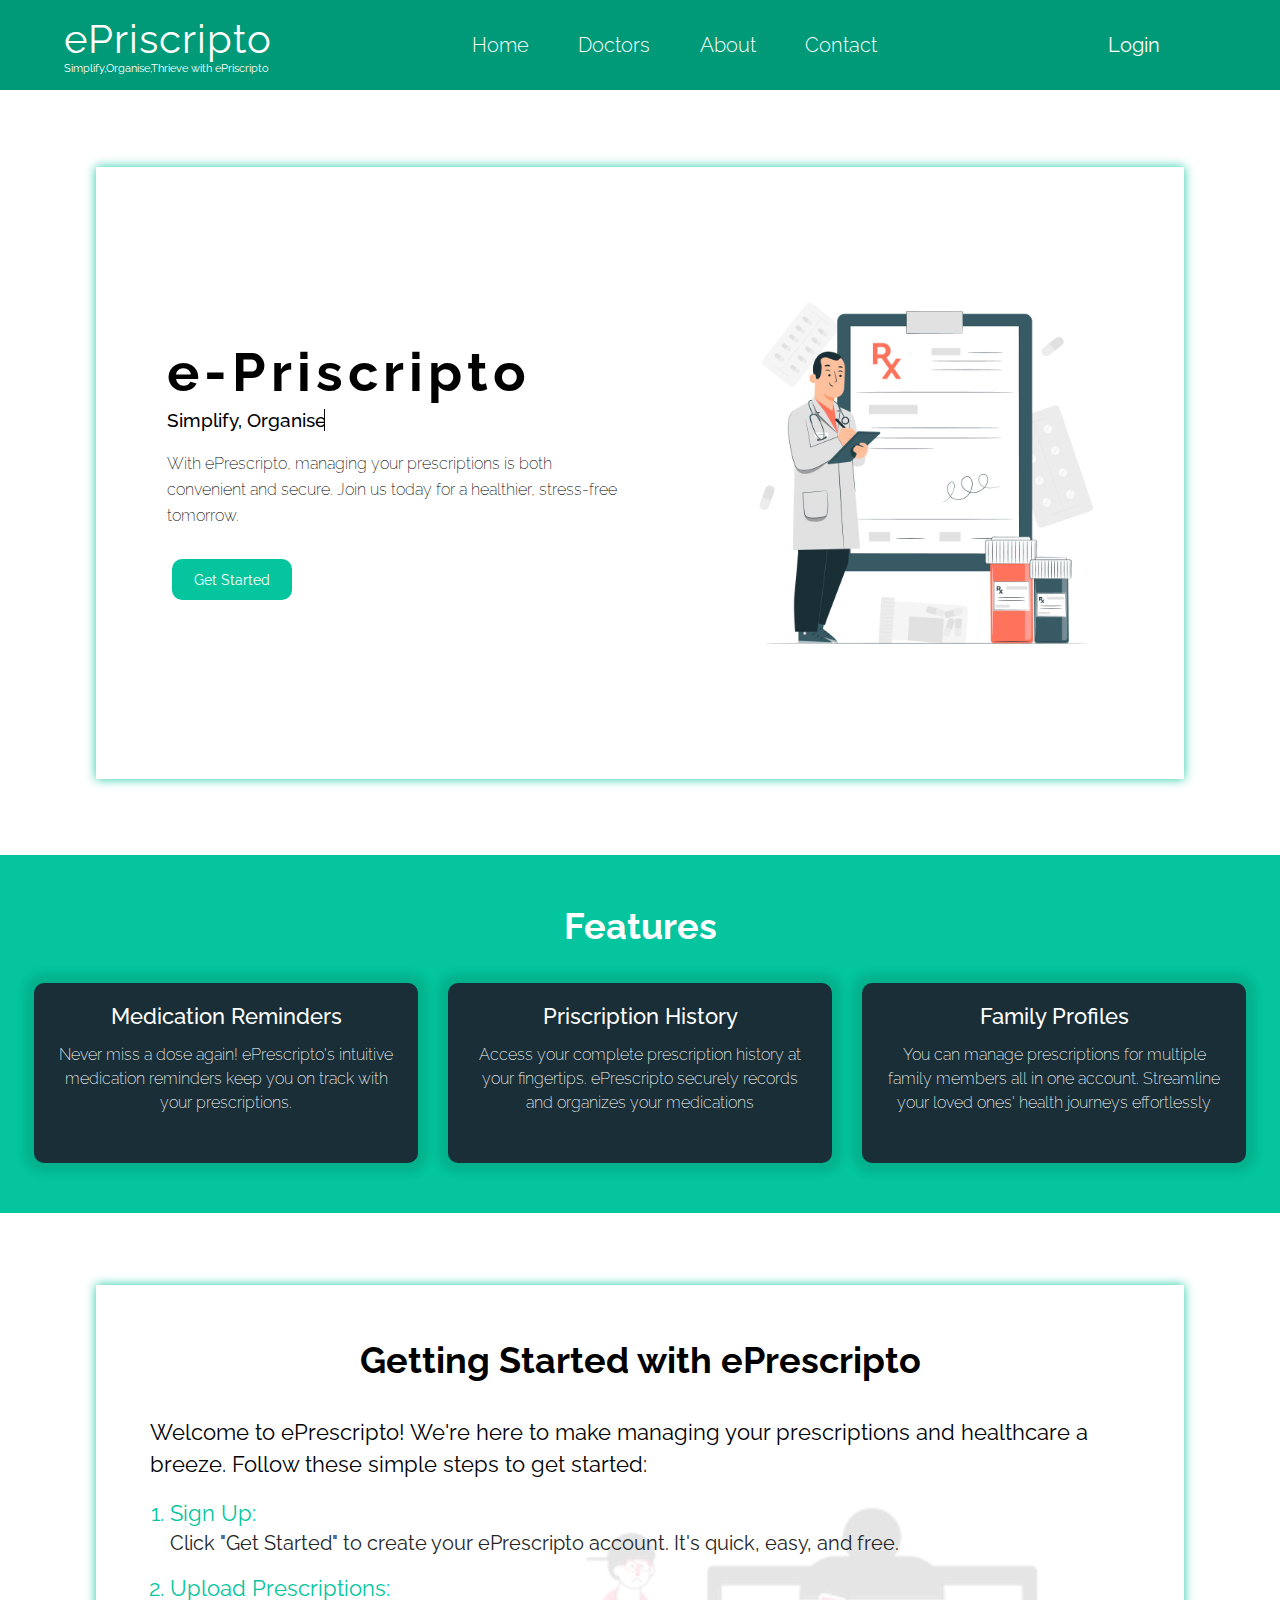
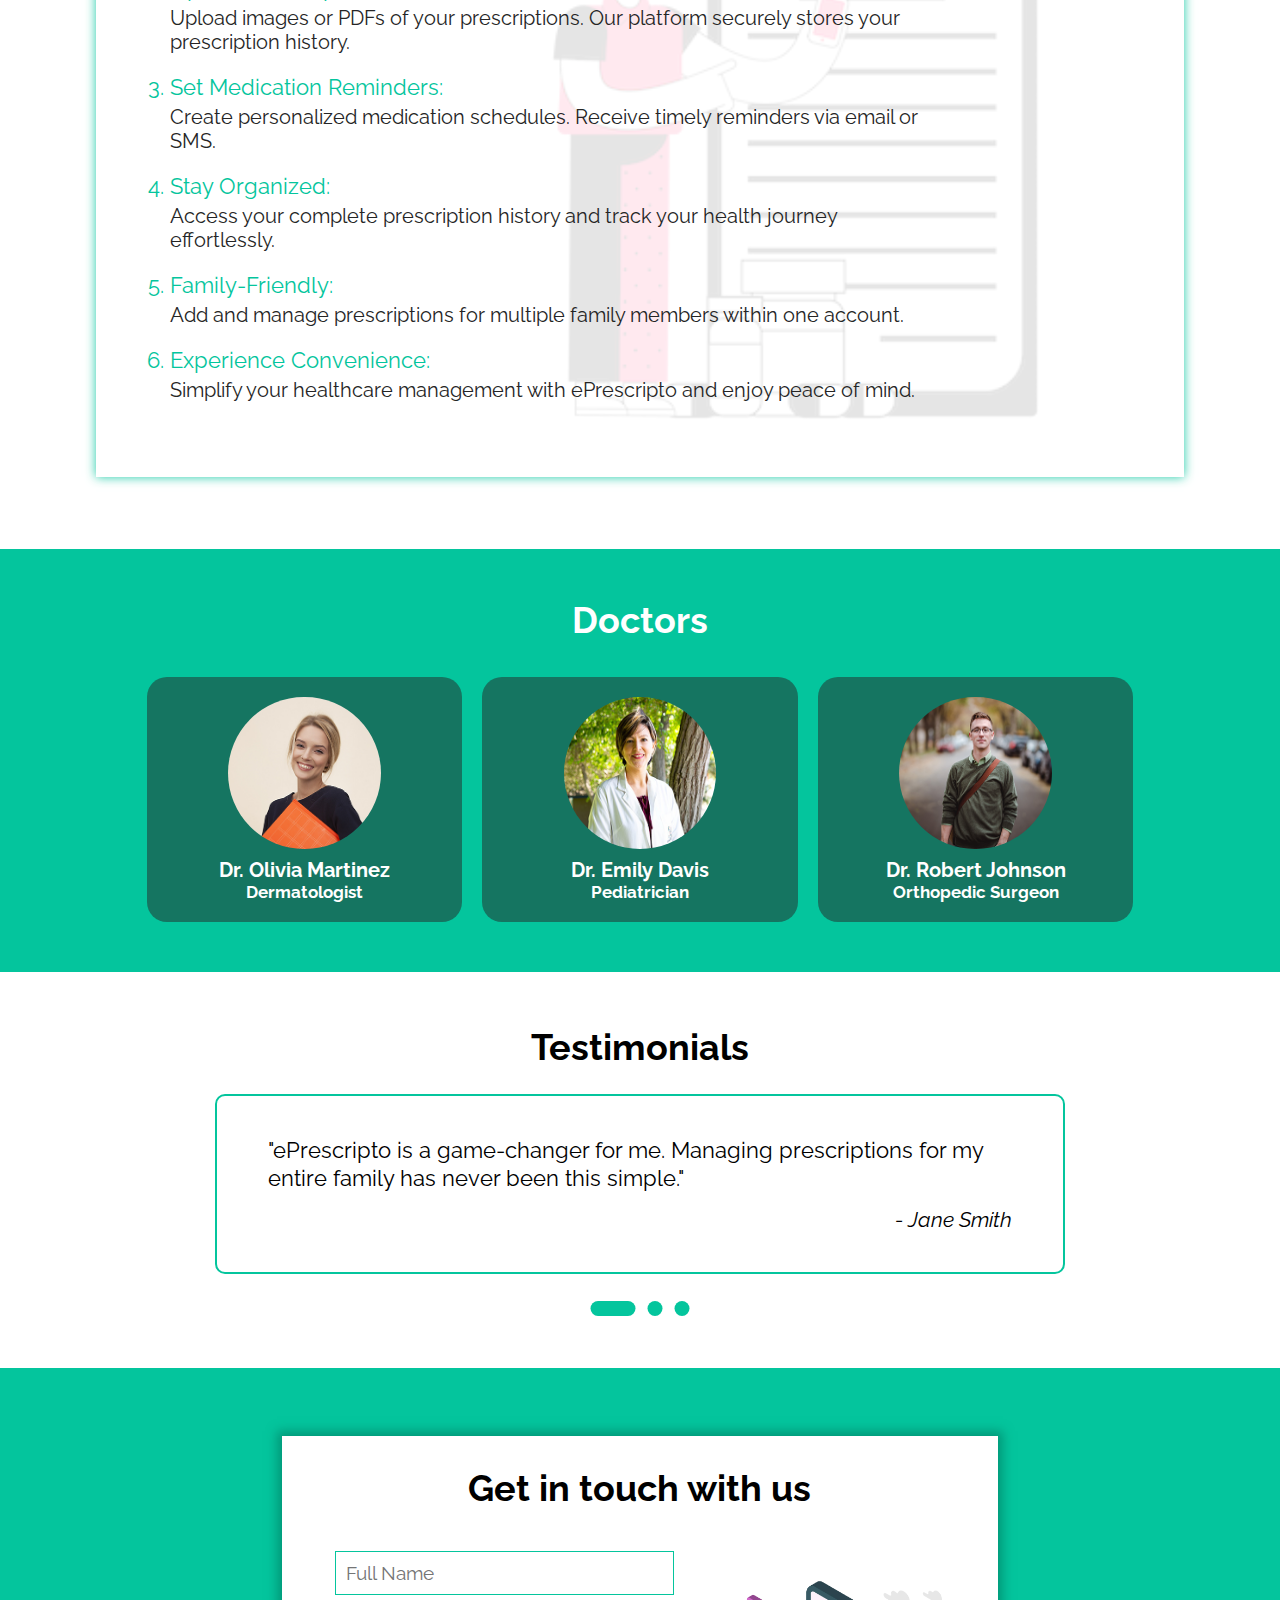
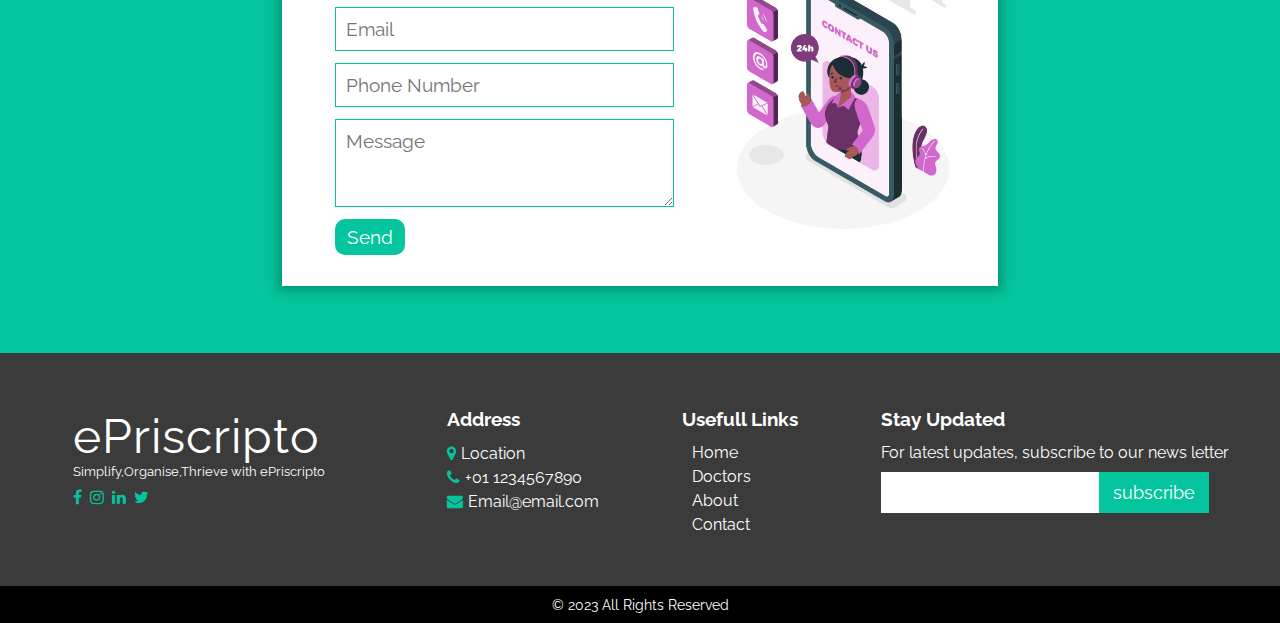
==== commit 7d4d360a: "chore:feedback changes" ====
--- a/index.html
+++ b/index.html
@@ -7,6 +7,7 @@
         <title>ePriscripto</title>
         <link rel="stylesheet" href="css/style.css">
         <link rel="stylesheet" href="css/signInUp.styles.css">
+        <link rel="stylesheet" href="css/common.styles.css">
         <link rel="stylesheet"
             href="https://cdnjs.cloudflare.com/ajax/libs/font-awesome/4.7.0/css/font-awesome.min.css">
     </head>
@@ -25,13 +26,13 @@
                     <li><a href="#contact-us">Contact</a></li>
                 </ul>
                 <ul class="navbar-container-right">
-                    <li><a class="login" id="login">Login</a></li>
+                    <li><a class="login" id="login" onclick="openLoginModal()">Login</a></li>
                     <li><a class="profile not-active" href="user-dashboard-html/settings.html">Account</a></li>
                     <li><a class="logout not-active" id="logout">Logout</a></li>
                 </ul>
                 <div class="drop-down-container">
                     <svg class="menu-icon" xmlns="http://www.w3.org/2000/svg" x="0px" y="0px" width="100" height="100"
-                        viewBox="0,0,256,256">
+                        viewBox="0,0,256,256" onclick="openDropDown()">
                         <g fill="#ffffff" fill-rule="nonzero" stroke="none" stroke-width="1" stroke-linecap="butt"
                             stroke-linejoin="miter" stroke-miterlimit="10" stroke-dasharray="" stroke-dashoffset="0"
                             font-family="none" font-weight="none" font-size="none" text-anchor="none"
@@ -46,7 +47,7 @@
                     <ul class="drop-down-menu">
                         <li><a href="#home">Home</a></li>
                         <li><a href="#doctors">Doctors</a></li>
-                        <li><a class="login">Login</a></li>
+                        <li><a class="login" onclick="openLoginModal()">Login</a></li>
                         <li><a href="about.html">About</a></li>
                         <li><a href="#contact-us">Contact</a></li>
                     </ul>
@@ -54,7 +55,7 @@
             </nav>
             <section class="login-box-container">
                 <div class="container flex" id="container">
-                    <span id="close-login">&times;</span>
+                    <span id="close-login" onclick="closeLoginModal()">&times;</span>
                     <div class="form-container sign-up-container flex">
                         <form action="#" class="flex-col" id="sign-up">
                             <h1>Create Account</h1>
@@ -193,20 +194,20 @@
                             <div class="overlay-panel overlay-right flex-col">
                                 <h1>Welcome Back!</h1>
                                 <p>To keep connected with us please login with your personal info</p>
-                                <button class="styled" id="signIn">Sign In</button>
+                                <button class="styled" id="signIn" onclick="showSignIn()">Sign In</button>
                             </div>
                             <div class="overlay-panel overlay-left flex-col active">
                                 <h1>Hello, Friend!</h1>
                                 <p>Enter your personal details and start journey with us</p>
-                                <button class="styled" id="signUp">Sign Up</button>
+                                <button class="styled" id="signUp" onclick="showSignUp()">Sign Up</button>
                             </div>
                         </div>
                     </div>
                 </div>
             </section>
             <div class="pop-message">
+                <span class="pop-content"> Wrong password</span>
                 <span id="close-toast">&times;</span>
-                <span class="pop-content"> Wrong password</span>
             </div>
             <section id="home">
                 <div class="home-container">
@@ -221,7 +222,7 @@
                                 <button class="styled learn-more">Learn More</button>
                             </a> -->
                             <a>
-                                <button class="styled get-started">Get Started</button>
+                                <button class="styled get-started" onclick="openLoginModal()">Get Started</button>
                             </a>
                         </div>
                     </div>
@@ -261,7 +262,7 @@
             <div class="steps-container">
                 <img src="images/priscription.png" alt="Priscription illustrations" class="illustration">
                 <h3 class="heading">Getting Started with ePrescripto</h3>
-                <span class="reveal">
+                <span>
                     Welcome to ePrescripto! We're here to make managing your prescriptions and healthcare a breeze.
                     Follow
                     these simple steps to get started:
--- a/css/style.css
+++ b/css/style.css
@@ -1,25 +1,3 @@
-@import url('https://fonts.googleapis.com/css2?family=Raleway:ital,wght@0,100;0,200;0,300;0,400;1,600&display=swap');
-
-:root {
-    --green: #04C59D;
-    --text: white;
-    --shadow: rgba(6, 197, 157, 0.9);
-    --desText: #cfdbd5;
-    --secondaryText: #252525;
-    --navBackground: rgb(0, 154, 120);
-    --errorText: #af0c0c;
-    --errorBackground: #ea6868;
-    --successBackground: #63d48a;
-    --footerBg: #3b3b3b;
-}
-
-* {
-    font-family: "Raleway";
-    margin: 0;
-    padding: 0;
-    box-sizing: border-box;
-    scroll-behavior: smooth;
-}
 
 li {
     list-style: none;
@@ -182,27 +160,24 @@
     border-radius: 5px;
     right: 0;
     z-index: 100;
-    top: 15%;
+    top: 12%;
     animation: popUp 0.6s;
+    color:var(--text);
 }
 
 .pop-message.error {
-    color: var(--errorText);
-    border: 1px solid var(--errorText);
     background-color: var(--errorBackground);
 }
 
 .pop-message span#close-toast {
     position: absolute;
-    top: -10px;
-    left: 3px;
-    font-size: 1.6em;
+    right:20px;
+    top:8px;
+    font-size: 1.8em;
     cursor: pointer;
 }
 
 .pop-message.success {
-    color: var(--text);
-    border: 1px solid var(--successBackground);
     background-color: var(--successBackground);
 }
 
@@ -305,7 +280,7 @@
     margin-top: 20px;
     font-size: 1.3em;
     line-height: 25px;
-    font-weight: 100;
+    font-weight: 200;
 }
 
 .brand-tagline-container .btn-container {
@@ -759,7 +734,7 @@
     font-size: 18px;
 }
 
-.logo {
+footer .logo {
     position: relative;
     width: 30%;
     left: 5%;
@@ -855,9 +830,10 @@
 
     .navbar-container .menu-icon {
         display: block;
-    }
-
-    .navbar-container {
+        height: 25px;
+    }
+
+    .navbar-container{
         font-size: 14px;
     }
 
@@ -980,7 +956,7 @@
         gap: 10%;
     }
 
-    .logo {
+   footer .logo {
         font-size: 9px;
         width: 80%;
     }
@@ -1102,7 +1078,7 @@
 
     .testimonial-section {
         margin: 6vh auto 4vh;
-        height: 35vh;
+        height: 30vh;
     }
 
     .contact-section {
@@ -1115,7 +1091,7 @@
         width: 100%;
     }
 
-    .logo,
+    footer .logo,
     .footer-container {
         font-size: 10px;
     }
@@ -1123,7 +1099,7 @@
 
 @media (min-width:575px) {
     .navbar-container {
-        font-size: 14px;
+        font-size: 20px;
     }
 
     .home-container {
@@ -1176,7 +1152,7 @@
     }
 
     .testimonial-section {
-        height: 40vh;
+        height: 35vh;
     }
 
     .testimonial,
@@ -1208,7 +1184,7 @@
         padding: 30px 10px 20px;
     }
 
-    .logo,
+   footer .logo,
     .footer-container {
         font-size: 12px;
     }
@@ -1216,15 +1192,8 @@
 
 @media(min-width:768px) {
 
-    .navbar-container-left {
+    .navbar-container-left,.navbar-container-right {
         display: flex;
-        flex-grow: 1;
-    }
-
-    .navbar-container-right {
-        display: flex;
-        width: 60%;
-        flex-grow: 1;
     }
 
     .navbar-container {
@@ -1315,7 +1284,7 @@
         padding: 40px 10px 20px;
     }
 
-    .logo,
+    footer .logo,
     .footer-container {
         font-size: 14px;
     }
@@ -1328,8 +1297,6 @@
 
     .navbar-container-right {
         display: flex;
-        width: 10%;
-        flex-grow: 1;
     }
 
     #home {
@@ -1427,7 +1394,7 @@
         align-items: start;
     }
 
-    .logo {
+    footer .logo {
         width: 25%;
     }
 
@@ -1487,7 +1454,7 @@
         font-size: 36px;
     }
 
-    .logo,
+    footer .logo,
     .footer-container {
         font-size: 15px;
     }
@@ -1577,7 +1544,7 @@
         padding: 55px 10px;
     }
 
-    .logo,
+    footer .logo,
     .footer-container {
         font-size: 16px;
     }
@@ -1655,7 +1622,7 @@
         padding: 6% 2%;
     }
 
-    .logo,
+    footer .logo,
     .footer-container {
         font-size: 19px;
     }
--- a/css/signInUp.styles.css
+++ b/css/signInUp.styles.css
@@ -1,22 +1,3 @@
-@import url('https://fonts.googleapis.com/css2?family=Raleway:ital,wght@0,100;0,200;0,300;0,400;1,600&display=swap');
-
-:root {
-    --green: #04C59D;
-    --text: white;
-    --shadow: rgba(6, 197, 157, 0.9);
-    --desText: #cfdbd5;
-    --secondaryText: #252525;
-    --errorBackground:#ffe0e0;
-    --errorText:#af0c0c;
-}
-
-* {
-    font-family: "Raleway";
-    margin: 0;
-    padding: 0;
-    box-sizing: border-box;
-    scroll-behavior: smooth;
-}
 
 .flex {
     display: flex;
@@ -113,10 +94,9 @@
 }
 
 .form-fields-container .form-field span {
-    padding:5px 10px;
+    padding:0 10px;
     width: 90%;
     font-size: .9em;
-    margin-bottom: 5px;
     color:var(--errorText);
     transition: 3s;
     display: none;
--- a/css/common.styles.css
+++ b/css/common.styles.css
@@ -0,0 +1,23 @@
+@import url('https://fonts.googleapis.com/css2?family=Raleway:ital,wght@0,100;0,200;0,300;0,400;1,600&display=swap');
+
+:root {
+    --green: #04C59D;
+    --text: white;
+    --shadow: rgba(6, 197, 157, 0.9);
+    --desText: #cfdbd5;
+    --secondaryText: #252525;
+    --navBackground: rgb(0, 154, 120);
+    --errorText: #c74244;
+    --errorBackground: #c74244;
+    --successBackground: #4aa155;
+    --footerBg: #3b3b3b;
+    --green: #04C59D;
+}
+
+* {
+    font-family: "Raleway";
+    margin: 0;
+    padding: 0;
+    box-sizing: border-box;
+    scroll-behavior: smooth;
+}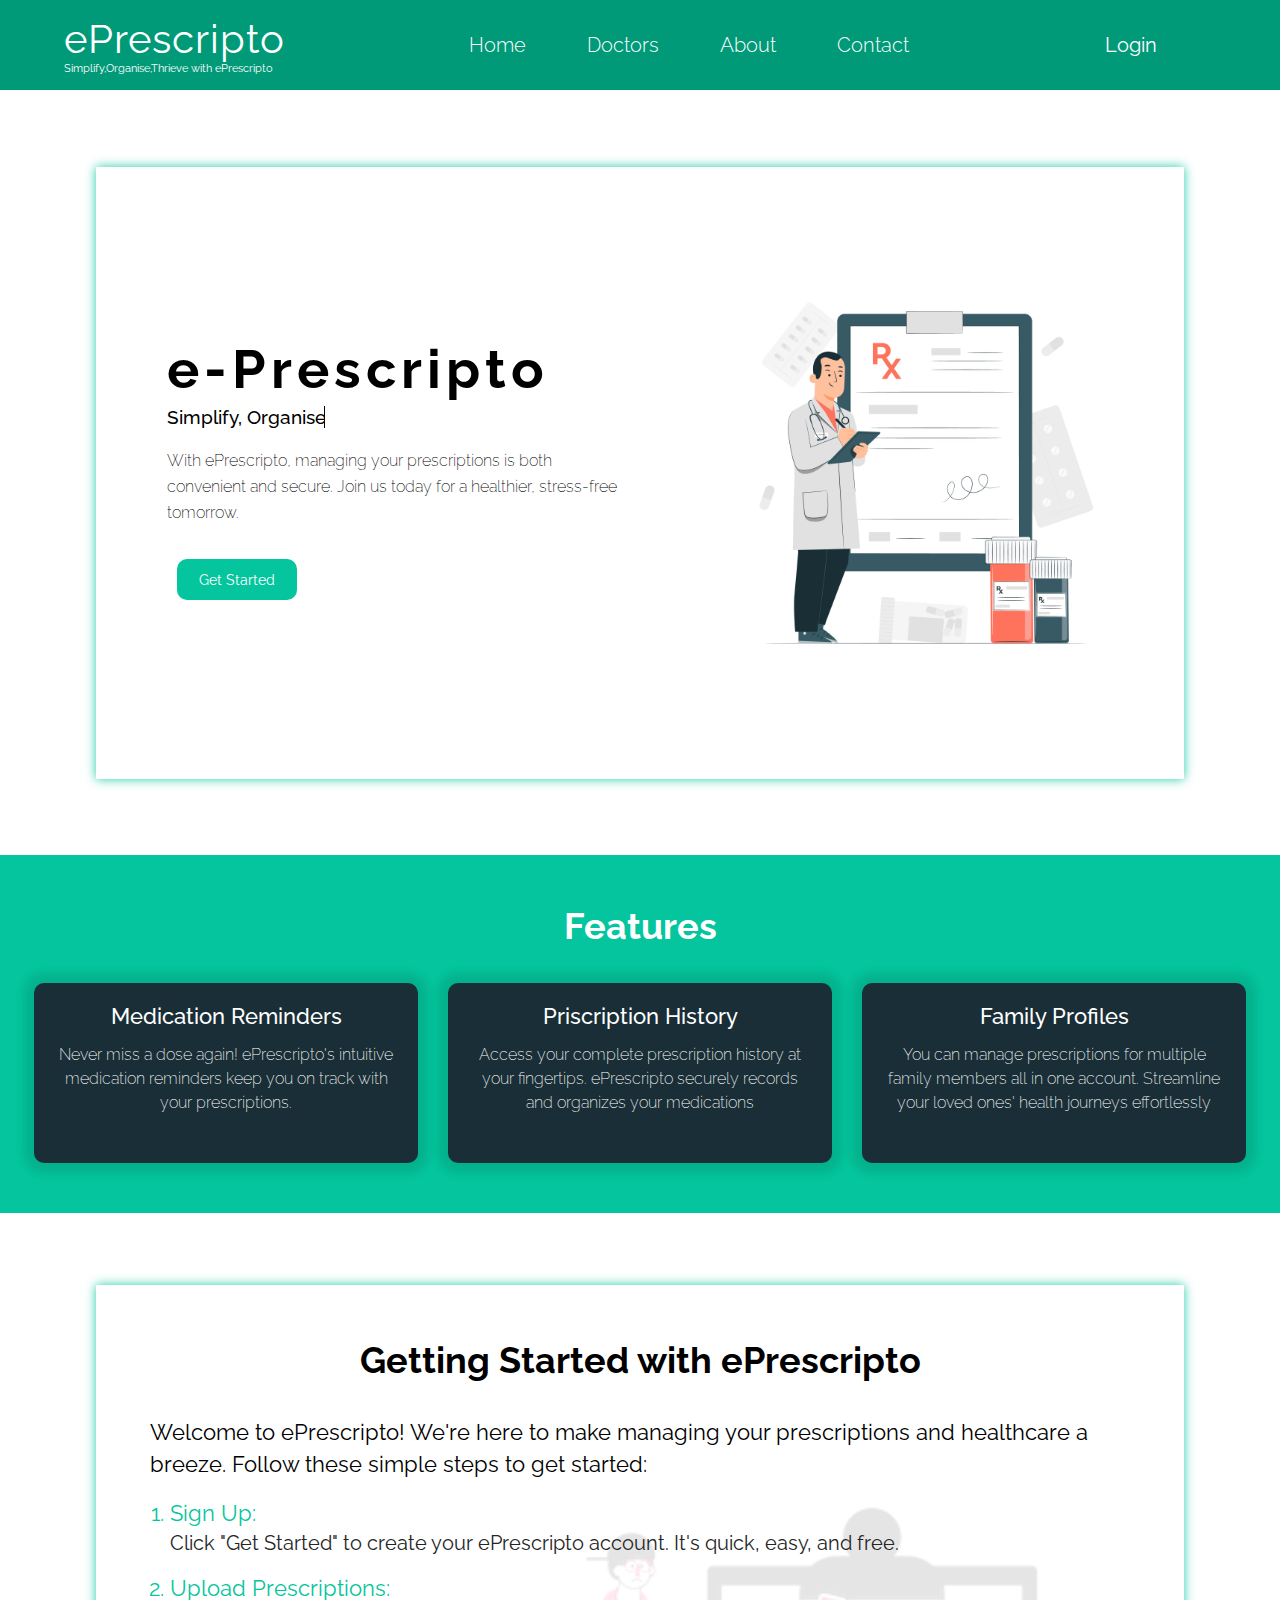
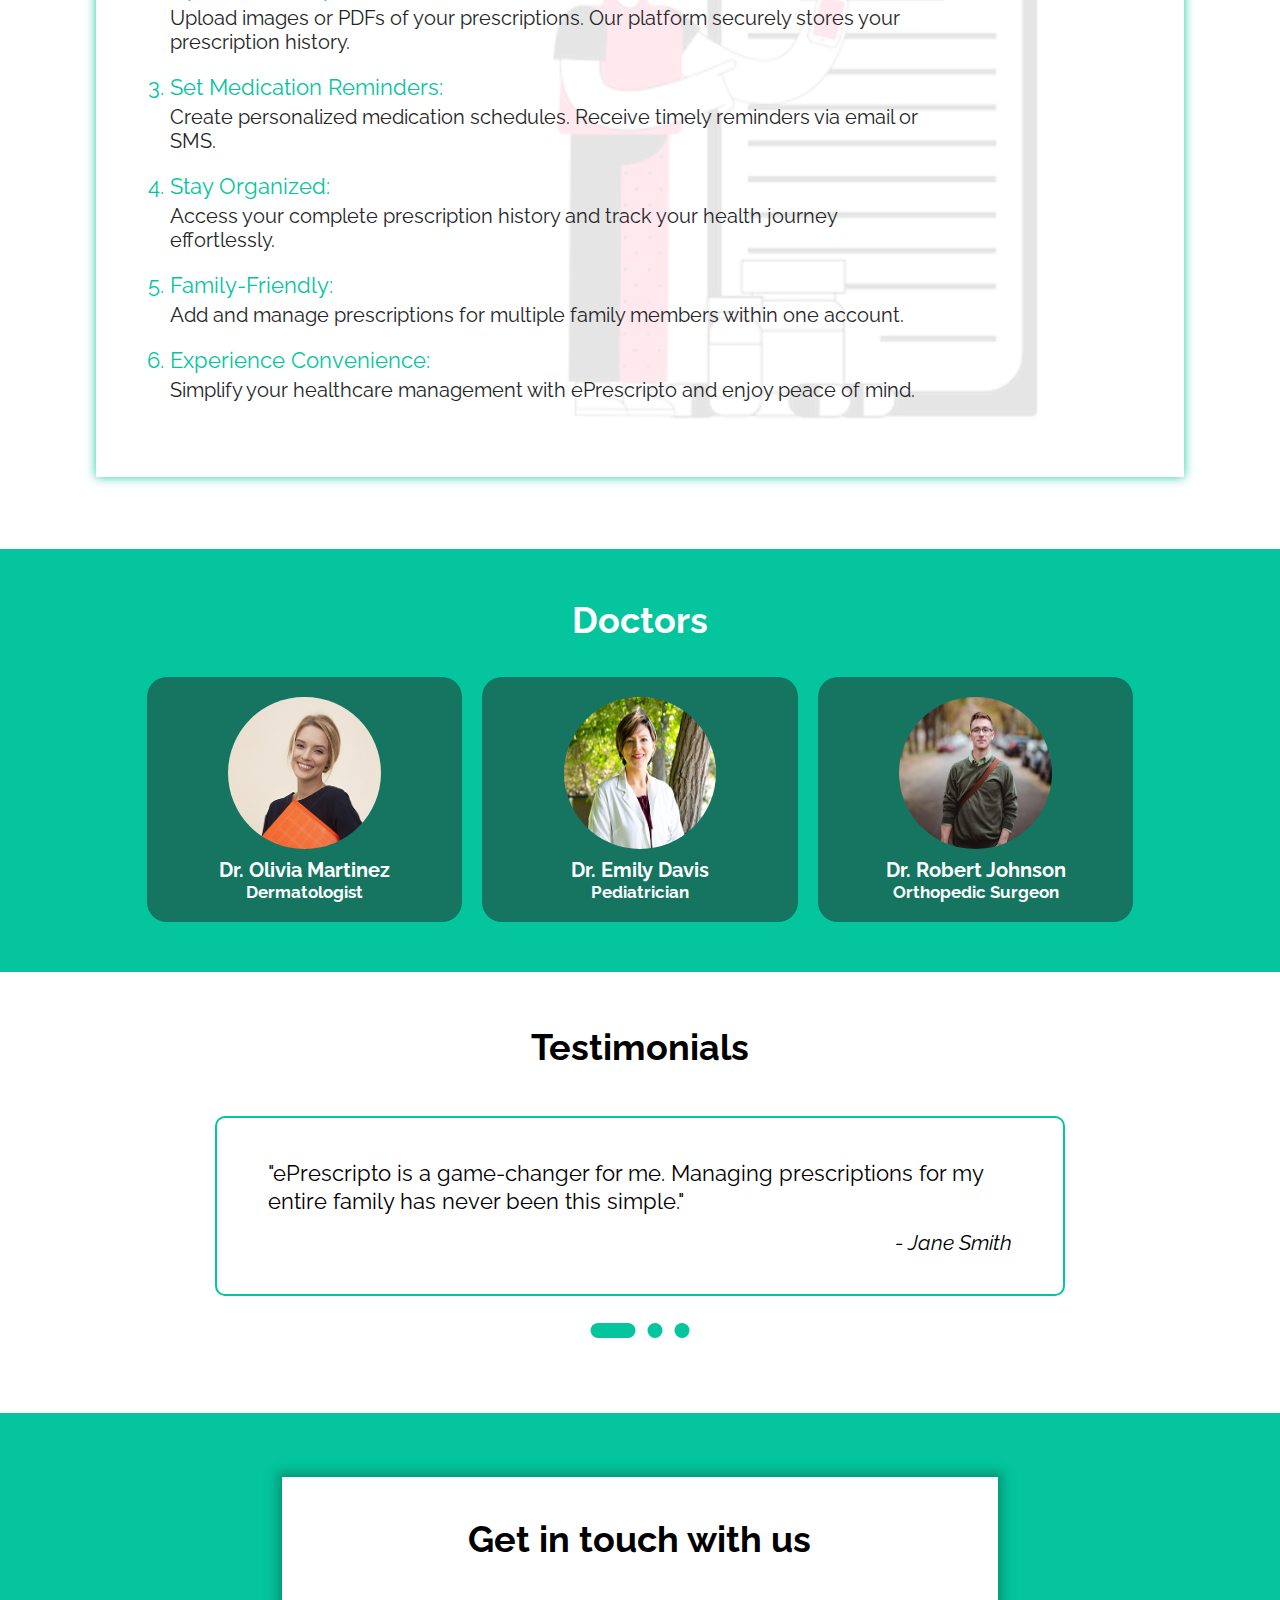
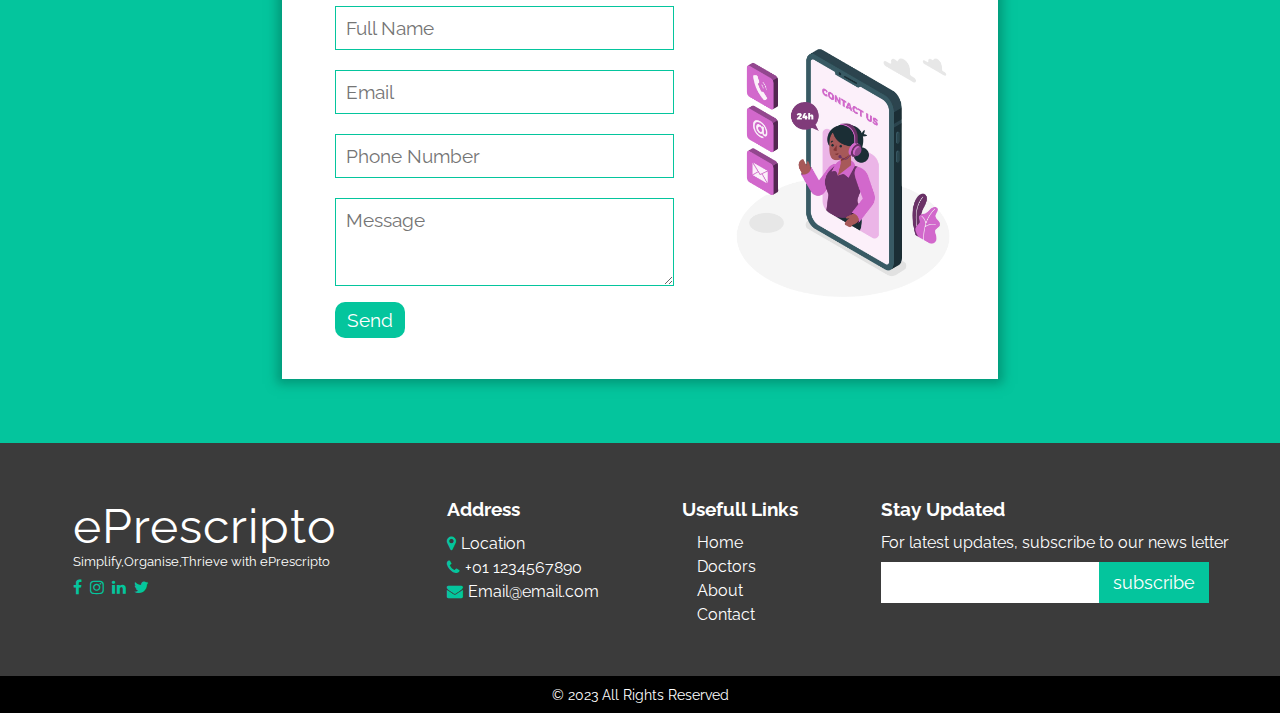
==== commit 0f054fcd: "feat:api integration;minor changes;" ====
--- a/index.html
+++ b/index.html
@@ -4,7 +4,7 @@
     <head>
         <meta charset="UTF-8">
         <meta name="viewport" content="width=device-width, initial-scale=1.0">
-        <title>ePriscripto</title>
+        <title>ePrescripto</title>
         <link rel="stylesheet" href="css/style.css">
         <link rel="stylesheet" href="css/signInUp.styles.css">
         <link rel="stylesheet" href="css/common.styles.css">
@@ -16,8 +16,8 @@
         <header>
             <nav class="navbar-container">
                 <div class="logo" href="index.html">
-                    <span class="brand">ePriscripto</span>
-                    <span class="tagline">Simplify,Organise,Thrieve with ePriscripto</span>
+                    <span class="brand">ePrescripto</span>
+                    <span class="tagline">Simplify,Organise,Thrieve with ePrescripto</span>
                 </div>
                 <ul class="navbar-container-left">
                     <li><a href="#home">Home</a></li>
@@ -26,7 +26,7 @@
                     <li><a href="#contact-us">Contact</a></li>
                 </ul>
                 <ul class="navbar-container-right">
-                    <li><a class="login" id="login" onclick="openLoginModal()">Login</a></li>
+                    <li><a class="login" id="login" >Login</a></li>
                     <li><a class="profile not-active" href="user-dashboard-html/settings.html">Account</a></li>
                     <li><a class="logout not-active" id="logout">Logout</a></li>
                 </ul>
@@ -47,7 +47,7 @@
                     <ul class="drop-down-menu">
                         <li><a href="#home">Home</a></li>
                         <li><a href="#doctors">Doctors</a></li>
-                        <li><a class="login" onclick="openLoginModal()">Login</a></li>
+                        <li><a class="login" >Login</a></li>
                         <li><a href="about.html">About</a></li>
                         <li><a href="#contact-us">Contact</a></li>
                     </ul>
@@ -212,8 +212,8 @@
             <section id="home">
                 <div class="home-container">
                     <div class="brand-tagline-container">
-                        <h1 class="brand">e-Priscripto</h1>
-                        <h3 class="tagline">Simplify, Organise, Thrieve with ePriscripto</h3>
+                        <h1 class="brand">e-Prescripto</h1>
+                        <h3 class="tagline">Simplify, Organise, Thrieve with ePrescripto</h3>
                         <p class="description">With ePrescripto, managing your prescriptions is both convenient and
                             secure.
                             Join us today for a healthier, stress-free tomorrow.</p>
@@ -403,20 +403,21 @@
                 </div>
             </div>
         </section>
-        <!-- <footer>
+        <footer>
+            <div class="logo">
+                <span class="brand">ePrescripto</span>
+                <span class="tagline">Simplify,Organise,Thrieve with ePrescripto</span>
+                <span class="social-icons-container"><i class="fa fa-facebook"></i><i class="fa fa-instagram"></i><i
+                        class="fa fa-linkedin"></i><i class="fa fa-twitter"></i></span>
+            </div>
             <div class="footer-container">
-                <div class="logo">
-                    <span class="brand">ePriscripto</span>
-                    <span class="tagline">Simplify,Organise,Thrieve with ePriscripto</span>
-                    <span class="social-icons-container"><i class="fa fa-facebook"></i><i class="fa fa-instagram"></i><i
-                        class="fa fa-linkedin"></i><i class="fa fa-twitter"></i></span>
-                </div>
+                
                 <div class="details-container">
                     <h3>Address</h3>
                     <span><i class="fa fa-map-marker"></i>Location</span>
                     <span><i class="fa fa-phone"></i>+01 1234567890</span>
                     <span><i class="fa fa-envelope"></i>Email@email.com</span>
-                    
+
                 </div>
                 <div class="important-links-container">
                     <h3>Usefull Links</h3>
@@ -427,34 +428,6 @@
                         <li><a href="#contact-us">Contact</a></li>
                     </ul>
                 </div>
-            </div>
-            <div class="bottom-bar">&copy; 2023 All Rights Reserved</div>
-        </footer> -->
-        <footer>
-            <div class="logo">
-                <span class="brand">ePriscripto</span>
-                <span class="tagline">Simplify,Organise,Thrieve with ePriscripto</span>
-                <span class="social-icons-container"><i class="fa fa-facebook"></i><i class="fa fa-instagram"></i><i
-                        class="fa fa-linkedin"></i><i class="fa fa-twitter"></i></span>
-            </div>
-            <div class="footer-container">
-                
-                <div class="details-container">
-                    <h3>Address</h3>
-                    <span><i class="fa fa-map-marker"></i>Location</span>
-                    <span><i class="fa fa-phone"></i>+01 1234567890</span>
-                    <span><i class="fa fa-envelope"></i>Email@email.com</span>
-
-                </div>
-                <div class="important-links-container">
-                    <h3>Usefull Links</h3>
-                    <ul>
-                        <li><a href="#home">Home</a></li>
-                        <li><a href="#doctors">Doctors</a></li>
-                        <li><a href="about.html">About</a></li>
-                        <li><a href="#contact-us">Contact</a></li>
-                    </ul>
-                </div>
                 <div class="stay-updated">
                     <h3>Stay Updated</h3>
                     <span>For latest updates, subscribe to our news letter</span>
@@ -466,7 +439,8 @@
             </div>
             <div class="bottom-bar">&copy; 2023 All Rights Reserved</div>
         </footer>
-        <script src="js/index.js"></script>
+        <script type="module" src="js/index.js"></script>
+        <script type="module" src="js/common.js"></script>
     </body>
 
 </html>--- a/css/style.css
+++ b/css/style.css
@@ -4,7 +4,7 @@
 }
 
 a {
-    padding: 5px;
+    padding:8px 10px;
     border-radius: 5px;
     color: white;
     text-decoration: none;
@@ -12,7 +12,7 @@
 }
 
 .navbar-container a:hover {
-    background-color: #494242;
+    background-color: #026850;
 }
 
 input:focus {
@@ -117,7 +117,7 @@
 .navbar-container .menu-icon {
     position: absolute;
     height: 20px;
-    top: 4vh;
+    top: 3vh;
     right: 5%;
     width: 1.5em;
     cursor: pointer;
@@ -616,7 +616,7 @@
 textarea {
     font-size: 1.2em;
     padding: 10px;
-    margin: 10px 0;
+    margin: 15px 0;
     border: var(--green) 1px solid;
 }
 
@@ -852,7 +852,7 @@
     .home-container {
         height: 80%;
         justify-content: space-evenly;
-        font-size: 8px;
+        font-size: 7px;
         display: flex;
         flex-direction: column-reverse;
     }
@@ -1023,6 +1023,10 @@
     .contact-main-container {
         min-height: 55vh;
     }
+    .contact-form-container form input,
+    textarea {
+        margin: 8px 0;
+    }
 
 }
 
@@ -1175,7 +1179,10 @@
         padding: 20px;
         width: 90%;
     }
-
+    .contact-form-container form input,
+    textarea {
+        margin: 10px 0;
+    }
     .contact-form-container form {
         width: 90%;
     }
@@ -1352,6 +1359,7 @@
 
     .testimonial-section {
         font-size: 18px;
+        height: 40vh;
     }
 
     .testimonial,
@@ -1372,7 +1380,7 @@
 
     .contact-main-container {
         width: 75%;
-        height: 50vh;
+        height: 55vh;
     }
 
     .contact-form-container form {
@@ -1441,13 +1449,13 @@
     }
 
     .contact-section {
-        height: 63vh;
+        height: 65vh;
         padding: 20px;
     }
 
     .contact-main-container {
         width: 65%;
-        height: 50vh;
+        height: 55vh;
     }
 
     .heading {
@@ -1523,12 +1531,12 @@
 
     .contact-section {
         padding: 5% 10%;
-        height: 65vh;
+        height: 70vh;
     }
 
     .contact-main-container {
         width: 80%;
-        height: 50vh;
+        height: 60vh;
     }
 
     .contact-form-container .styled {
@@ -1591,8 +1599,9 @@
     }
 
     .testimonial-section {
-        margin: 6vh auto 0;
-        font-size: 22px;
+        height: 45vh;
+        margin: 6vh auto 2vh;
+        font-size: 20px;
     }
 
     .testimonial,
@@ -1601,11 +1610,11 @@
     }
 
     .testimonial blockquote {
-        font-size: 1.7em;
+        font-size: 1.6em;
     }
 
     .contact-section {
-        height: 70vh;
+        height: 75vh;
     }
 
     .contact-main-container {
@@ -1618,8 +1627,8 @@
     }
 
     footer {
-        height: 40vh;
-        padding: 6% 2%;
+        height: 35vh;
+        padding: 4% 2%;
     }
 
     footer .logo,
--- a/css/signInUp.styles.css
+++ b/css/signInUp.styles.css
@@ -1,4 +1,3 @@
-
 .flex {
     display: flex;
 }
@@ -41,7 +40,7 @@
     left: 50%;
     width: 60%;
     transform: translate(-50%, -50%);
-    height: 60%;
+    height: 70%;
     background-color: var(--text);
     box-shadow: 0 0 5px 2px var(--shadow);
 }
@@ -53,20 +52,24 @@
 .container a {
     color: var(--green);
 }
-#close-login{
-    position: absolute;
-    top:0;
+
+#close-login {
+    position: absolute;
+    top: 0;
     z-index: 10;
-    right:2%;
+    right: 2%;
     font-size: 3em;
     cursor: pointer;
 }
-#close-login.white{
-    color:var(--text);
-}
-.form-container{
+
+#close-login.white {
+    color: var(--text);
+}
+
+.form-container {
     width: 50%;
 }
+
 .form-container form {
     width: 100%;
     min-height: 100%;
@@ -74,10 +77,12 @@
     align-items: center;
     justify-content: center;
 }
-.social-container svg{
+
+.social-container svg {
     width: 40px;
     height: 40px;
 }
+
 .login-box-container h1 {
     margin: 10px 0;
     font-size: 2em;
@@ -90,14 +95,15 @@
 }
 
 .form-fields-container .form-field {
-    margin: 10px 0;
+    margin: 12px 0;
 }
 
 .form-fields-container .form-field span {
-    padding:0 10px;
+    position: absolute;
+    padding: 0 10px;
     width: 90%;
     font-size: .9em;
-    color:var(--errorText);
+    color: var(--errorText);
     transition: 3s;
     display: none;
 }
@@ -113,12 +119,13 @@
     font-size: 1.1em;
     padding: 15px 20px;
     width: 100%;
-    border: none;
+    border: 1px solid transparent;
     border-radius: 5px;
     background-color: #E9E9E9;
 }
-.form-container form input.error{
-    border: var(--errorText) 1px solid;
+
+.form-container form input.error {
+    border-color: var(--errorText);
 }
 
 .form-container .social-container {
@@ -198,3 +205,17 @@
     display: flex;
 }
 
+/* for mobile and tablet view 
+.login-box-container.mobile .container {
+    width: 40%;
+    height: 60%;
+}
+
+.login-box-container.mobile .container .form-container {
+    
+    margin:0 auto;
+    width: 80%;
+}
+.login-box-container.mobile .container .form-container.sign-up-container{
+    display: none;
+} */